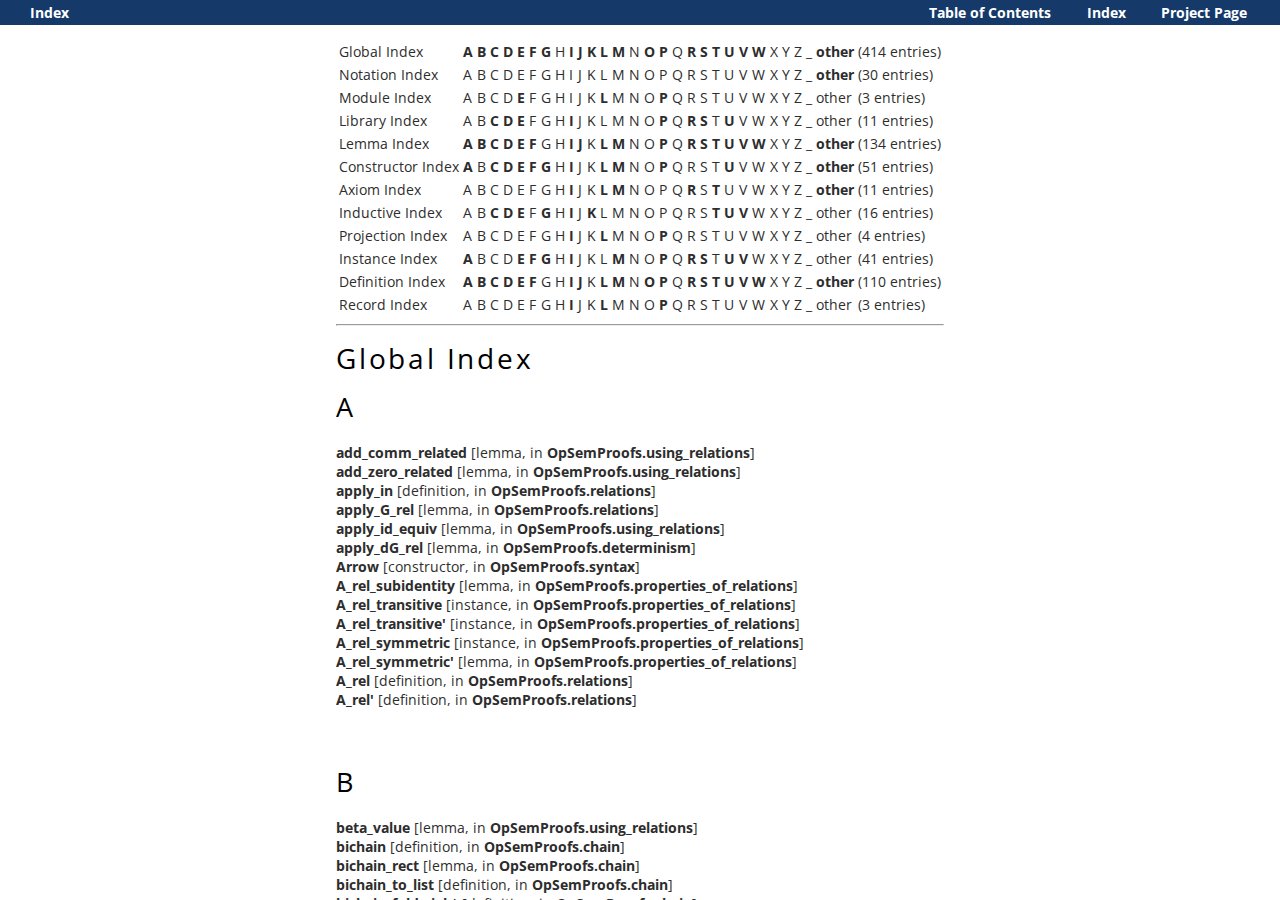
==== indexpage.html @ 1fca7a6e "5a7c854beb68622d59dce5ba0b021543803df9d4" ====
<!DOCTYPE html PUBLIC "-//W3C//DTD XHTML 1.0 Strict//EN" "http://www.w3.org/TR/xhtml1/DTD/xhtml1-strict.dtd">
<html xmlns="http://www.w3.org/1999/xhtml">

<head>
<meta http-equiv="Content-Type" content="text/html;charset=utf-8" />
<link href="coqdoc.css" rel="stylesheet" type="text/css" />
<link href="coqdocjs.css" rel="stylesheet" type="text/css"/>
<script type="text/javascript" src="config.js"></script>
<script type="text/javascript" src="coqdocjs.js"></script>
</head>

<body onload="document.getElementById('content').focus()">
  <div id="header">
    <span class="left">
      <span class="modulename"> <script> document.write(document.title) </script> </span>
    </span>

    <span class="button" id="toggle-proofs"></span>

    <span class="right">
      <a href="../">Project Page</a>
      <a href="./indexpage.html"> Index </a>
      <a href="./toc.html"> Table of Contents </a>
    </span>
</div>
    <div id="content" tabindex="-1" onblur="document.getElementById('content').focus()">
    <div id="main">
<table>
<tr>
<td>Global Index</td>
<td><a href="indexpage.html#global_A">A</a></td>
<td><a href="indexpage.html#global_B">B</a></td>
<td><a href="indexpage.html#global_C">C</a></td>
<td><a href="indexpage.html#global_D">D</a></td>
<td><a href="indexpage.html#global_E">E</a></td>
<td><a href="indexpage.html#global_F">F</a></td>
<td><a href="indexpage.html#global_G">G</a></td>
<td>H</td>
<td><a href="indexpage.html#global_I">I</a></td>
<td><a href="indexpage.html#global_J">J</a></td>
<td><a href="indexpage.html#global_K">K</a></td>
<td><a href="indexpage.html#global_L">L</a></td>
<td><a href="indexpage.html#global_M">M</a></td>
<td>N</td>
<td><a href="indexpage.html#global_O">O</a></td>
<td><a href="indexpage.html#global_P">P</a></td>
<td>Q</td>
<td><a href="indexpage.html#global_R">R</a></td>
<td><a href="indexpage.html#global_S">S</a></td>
<td><a href="indexpage.html#global_T">T</a></td>
<td><a href="indexpage.html#global_U">U</a></td>
<td><a href="indexpage.html#global_V">V</a></td>
<td><a href="indexpage.html#global_W">W</a></td>
<td>X</td>
<td>Y</td>
<td>Z</td>
<td>_</td>
<td><a href="indexpage.html#global_*">other</a></td>
<td>(414 entries)</td>
</tr>
<tr>
<td>Notation Index</td>
<td>A</td>
<td>B</td>
<td>C</td>
<td>D</td>
<td>E</td>
<td>F</td>
<td>G</td>
<td>H</td>
<td>I</td>
<td>J</td>
<td>K</td>
<td>L</td>
<td>M</td>
<td>N</td>
<td>O</td>
<td>P</td>
<td>Q</td>
<td>R</td>
<td>S</td>
<td>T</td>
<td>U</td>
<td>V</td>
<td>W</td>
<td>X</td>
<td>Y</td>
<td>Z</td>
<td>_</td>
<td><a href="indexpage.html#notation_*">other</a></td>
<td>(30 entries)</td>
</tr>
<tr>
<td>Module Index</td>
<td>A</td>
<td>B</td>
<td>C</td>
<td>D</td>
<td><a href="indexpage.html#module_E">E</a></td>
<td>F</td>
<td>G</td>
<td>H</td>
<td>I</td>
<td>J</td>
<td>K</td>
<td><a href="indexpage.html#module_L">L</a></td>
<td>M</td>
<td>N</td>
<td>O</td>
<td><a href="indexpage.html#module_P">P</a></td>
<td>Q</td>
<td>R</td>
<td>S</td>
<td>T</td>
<td>U</td>
<td>V</td>
<td>W</td>
<td>X</td>
<td>Y</td>
<td>Z</td>
<td>_</td>
<td>other</td>
<td>(3 entries)</td>
</tr>
<tr>
<td>Library Index</td>
<td>A</td>
<td>B</td>
<td><a href="indexpage.html#library_C">C</a></td>
<td><a href="indexpage.html#library_D">D</a></td>
<td><a href="indexpage.html#library_E">E</a></td>
<td>F</td>
<td>G</td>
<td>H</td>
<td><a href="indexpage.html#library_I">I</a></td>
<td>J</td>
<td>K</td>
<td>L</td>
<td>M</td>
<td>N</td>
<td>O</td>
<td><a href="indexpage.html#library_P">P</a></td>
<td>Q</td>
<td><a href="indexpage.html#library_R">R</a></td>
<td><a href="indexpage.html#library_S">S</a></td>
<td>T</td>
<td><a href="indexpage.html#library_U">U</a></td>
<td>V</td>
<td>W</td>
<td>X</td>
<td>Y</td>
<td>Z</td>
<td>_</td>
<td>other</td>
<td>(11 entries)</td>
</tr>
<tr>
<td>Lemma Index</td>
<td><a href="indexpage.html#lemma_A">A</a></td>
<td><a href="indexpage.html#lemma_B">B</a></td>
<td><a href="indexpage.html#lemma_C">C</a></td>
<td><a href="indexpage.html#lemma_D">D</a></td>
<td><a href="indexpage.html#lemma_E">E</a></td>
<td><a href="indexpage.html#lemma_F">F</a></td>
<td>G</td>
<td>H</td>
<td><a href="indexpage.html#lemma_I">I</a></td>
<td><a href="indexpage.html#lemma_J">J</a></td>
<td>K</td>
<td><a href="indexpage.html#lemma_L">L</a></td>
<td><a href="indexpage.html#lemma_M">M</a></td>
<td>N</td>
<td>O</td>
<td><a href="indexpage.html#lemma_P">P</a></td>
<td>Q</td>
<td><a href="indexpage.html#lemma_R">R</a></td>
<td><a href="indexpage.html#lemma_S">S</a></td>
<td><a href="indexpage.html#lemma_T">T</a></td>
<td><a href="indexpage.html#lemma_U">U</a></td>
<td><a href="indexpage.html#lemma_V">V</a></td>
<td><a href="indexpage.html#lemma_W">W</a></td>
<td>X</td>
<td>Y</td>
<td>Z</td>
<td>_</td>
<td><a href="indexpage.html#lemma_*">other</a></td>
<td>(134 entries)</td>
</tr>
<tr>
<td>Constructor Index</td>
<td><a href="indexpage.html#constructor_A">A</a></td>
<td>B</td>
<td><a href="indexpage.html#constructor_C">C</a></td>
<td><a href="indexpage.html#constructor_D">D</a></td>
<td><a href="indexpage.html#constructor_E">E</a></td>
<td><a href="indexpage.html#constructor_F">F</a></td>
<td><a href="indexpage.html#constructor_G">G</a></td>
<td>H</td>
<td><a href="indexpage.html#constructor_I">I</a></td>
<td>J</td>
<td>K</td>
<td><a href="indexpage.html#constructor_L">L</a></td>
<td><a href="indexpage.html#constructor_M">M</a></td>
<td>N</td>
<td>O</td>
<td><a href="indexpage.html#constructor_P">P</a></td>
<td>Q</td>
<td>R</td>
<td>S</td>
<td>T</td>
<td><a href="indexpage.html#constructor_U">U</a></td>
<td>V</td>
<td>W</td>
<td>X</td>
<td>Y</td>
<td>Z</td>
<td>_</td>
<td><a href="indexpage.html#constructor_*">other</a></td>
<td>(51 entries)</td>
</tr>
<tr>
<td>Axiom Index</td>
<td>A</td>
<td>B</td>
<td>C</td>
<td>D</td>
<td>E</td>
<td>F</td>
<td>G</td>
<td>H</td>
<td><a href="indexpage.html#axiom_I">I</a></td>
<td>J</td>
<td>K</td>
<td><a href="indexpage.html#axiom_L">L</a></td>
<td><a href="indexpage.html#axiom_M">M</a></td>
<td>N</td>
<td>O</td>
<td>P</td>
<td>Q</td>
<td><a href="indexpage.html#axiom_R">R</a></td>
<td>S</td>
<td><a href="indexpage.html#axiom_T">T</a></td>
<td>U</td>
<td>V</td>
<td>W</td>
<td>X</td>
<td>Y</td>
<td>Z</td>
<td>_</td>
<td><a href="indexpage.html#axiom_*">other</a></td>
<td>(11 entries)</td>
</tr>
<tr>
<td>Inductive Index</td>
<td>A</td>
<td>B</td>
<td><a href="indexpage.html#inductive_C">C</a></td>
<td><a href="indexpage.html#inductive_D">D</a></td>
<td><a href="indexpage.html#inductive_E">E</a></td>
<td>F</td>
<td><a href="indexpage.html#inductive_G">G</a></td>
<td>H</td>
<td><a href="indexpage.html#inductive_I">I</a></td>
<td>J</td>
<td><a href="indexpage.html#inductive_K">K</a></td>
<td>L</td>
<td>M</td>
<td>N</td>
<td>O</td>
<td>P</td>
<td>Q</td>
<td>R</td>
<td>S</td>
<td><a href="indexpage.html#inductive_T">T</a></td>
<td><a href="indexpage.html#inductive_U">U</a></td>
<td><a href="indexpage.html#inductive_V">V</a></td>
<td>W</td>
<td>X</td>
<td>Y</td>
<td>Z</td>
<td>_</td>
<td>other</td>
<td>(16 entries)</td>
</tr>
<tr>
<td>Projection Index</td>
<td>A</td>
<td>B</td>
<td>C</td>
<td>D</td>
<td>E</td>
<td>F</td>
<td>G</td>
<td>H</td>
<td><a href="indexpage.html#projection_I">I</a></td>
<td>J</td>
<td>K</td>
<td><a href="indexpage.html#projection_L">L</a></td>
<td>M</td>
<td>N</td>
<td>O</td>
<td><a href="indexpage.html#projection_P">P</a></td>
<td>Q</td>
<td>R</td>
<td>S</td>
<td>T</td>
<td>U</td>
<td>V</td>
<td>W</td>
<td>X</td>
<td>Y</td>
<td>Z</td>
<td>_</td>
<td>other</td>
<td>(4 entries)</td>
</tr>
<tr>
<td>Instance Index</td>
<td><a href="indexpage.html#instance_A">A</a></td>
<td>B</td>
<td>C</td>
<td>D</td>
<td><a href="indexpage.html#instance_E">E</a></td>
<td><a href="indexpage.html#instance_F">F</a></td>
<td><a href="indexpage.html#instance_G">G</a></td>
<td>H</td>
<td><a href="indexpage.html#instance_I">I</a></td>
<td>J</td>
<td>K</td>
<td>L</td>
<td><a href="indexpage.html#instance_M">M</a></td>
<td>N</td>
<td>O</td>
<td><a href="indexpage.html#instance_P">P</a></td>
<td>Q</td>
<td><a href="indexpage.html#instance_R">R</a></td>
<td><a href="indexpage.html#instance_S">S</a></td>
<td>T</td>
<td><a href="indexpage.html#instance_U">U</a></td>
<td><a href="indexpage.html#instance_V">V</a></td>
<td>W</td>
<td>X</td>
<td>Y</td>
<td>Z</td>
<td>_</td>
<td>other</td>
<td>(41 entries)</td>
</tr>
<tr>
<td>Definition Index</td>
<td><a href="indexpage.html#definition_A">A</a></td>
<td><a href="indexpage.html#definition_B">B</a></td>
<td><a href="indexpage.html#definition_C">C</a></td>
<td><a href="indexpage.html#definition_D">D</a></td>
<td><a href="indexpage.html#definition_E">E</a></td>
<td><a href="indexpage.html#definition_F">F</a></td>
<td>G</td>
<td>H</td>
<td><a href="indexpage.html#definition_I">I</a></td>
<td><a href="indexpage.html#definition_J">J</a></td>
<td>K</td>
<td><a href="indexpage.html#definition_L">L</a></td>
<td><a href="indexpage.html#definition_M">M</a></td>
<td>N</td>
<td><a href="indexpage.html#definition_O">O</a></td>
<td><a href="indexpage.html#definition_P">P</a></td>
<td>Q</td>
<td><a href="indexpage.html#definition_R">R</a></td>
<td><a href="indexpage.html#definition_S">S</a></td>
<td><a href="indexpage.html#definition_T">T</a></td>
<td><a href="indexpage.html#definition_U">U</a></td>
<td><a href="indexpage.html#definition_V">V</a></td>
<td><a href="indexpage.html#definition_W">W</a></td>
<td>X</td>
<td>Y</td>
<td>Z</td>
<td>_</td>
<td><a href="indexpage.html#definition_*">other</a></td>
<td>(110 entries)</td>
</tr>
<tr>
<td>Record Index</td>
<td>A</td>
<td>B</td>
<td>C</td>
<td>D</td>
<td>E</td>
<td>F</td>
<td>G</td>
<td>H</td>
<td><a href="indexpage.html#record_I">I</a></td>
<td>J</td>
<td>K</td>
<td><a href="indexpage.html#record_L">L</a></td>
<td>M</td>
<td>N</td>
<td>O</td>
<td><a href="indexpage.html#record_P">P</a></td>
<td>Q</td>
<td>R</td>
<td>S</td>
<td>T</td>
<td>U</td>
<td>V</td>
<td>W</td>
<td>X</td>
<td>Y</td>
<td>Z</td>
<td>_</td>
<td>other</td>
<td>(3 entries)</td>
</tr>
</table>
<hr/>
<h1>Global Index</h1>
<a name="global_A"></a><h2>A </h2>
<a href="OpSemProofs.using_relations.html#add_comm_related">add_comm_related</a> [lemma, in <a href="OpSemProofs.using_relations.html">OpSemProofs.using_relations</a>]<br/>
<a href="OpSemProofs.using_relations.html#add_zero_related">add_zero_related</a> [lemma, in <a href="OpSemProofs.using_relations.html">OpSemProofs.using_relations</a>]<br/>
<a href="OpSemProofs.relations.html#apply_in">apply_in</a> [definition, in <a href="OpSemProofs.relations.html">OpSemProofs.relations</a>]<br/>
<a href="OpSemProofs.relations.html#apply_G_rel">apply_G_rel</a> [lemma, in <a href="OpSemProofs.relations.html">OpSemProofs.relations</a>]<br/>
<a href="OpSemProofs.using_relations.html#apply_id_equiv">apply_id_equiv</a> [lemma, in <a href="OpSemProofs.using_relations.html">OpSemProofs.using_relations</a>]<br/>
<a href="OpSemProofs.determinism.html#apply_dG_rel">apply_dG_rel</a> [lemma, in <a href="OpSemProofs.determinism.html">OpSemProofs.determinism</a>]<br/>
<a href="OpSemProofs.syntax.html#Arrow">Arrow</a> [constructor, in <a href="OpSemProofs.syntax.html">OpSemProofs.syntax</a>]<br/>
<a href="OpSemProofs.properties_of_relations.html#A_rel_subidentity">A_rel_subidentity</a> [lemma, in <a href="OpSemProofs.properties_of_relations.html">OpSemProofs.properties_of_relations</a>]<br/>
<a href="OpSemProofs.properties_of_relations.html#A_rel_transitive">A_rel_transitive</a> [instance, in <a href="OpSemProofs.properties_of_relations.html">OpSemProofs.properties_of_relations</a>]<br/>
<a href="OpSemProofs.properties_of_relations.html#A_rel_transitive'">A_rel_transitive'</a> [instance, in <a href="OpSemProofs.properties_of_relations.html">OpSemProofs.properties_of_relations</a>]<br/>
<a href="OpSemProofs.properties_of_relations.html#A_rel_symmetric">A_rel_symmetric</a> [instance, in <a href="OpSemProofs.properties_of_relations.html">OpSemProofs.properties_of_relations</a>]<br/>
<a href="OpSemProofs.properties_of_relations.html#A_rel_symmetric'">A_rel_symmetric'</a> [lemma, in <a href="OpSemProofs.properties_of_relations.html">OpSemProofs.properties_of_relations</a>]<br/>
<a href="OpSemProofs.relations.html#A_rel">A_rel</a> [definition, in <a href="OpSemProofs.relations.html">OpSemProofs.relations</a>]<br/>
<a href="OpSemProofs.relations.html#A_rel'">A_rel'</a> [definition, in <a href="OpSemProofs.relations.html">OpSemProofs.relations</a>]<br/>
<br/><br/><a name="global_B"></a><h2>B </h2>
<a href="OpSemProofs.using_relations.html#beta_value">beta_value</a> [lemma, in <a href="OpSemProofs.using_relations.html">OpSemProofs.using_relations</a>]<br/>
<a href="OpSemProofs.chain.html#bichain">bichain</a> [definition, in <a href="OpSemProofs.chain.html">OpSemProofs.chain</a>]<br/>
<a href="OpSemProofs.chain.html#bichain_rect">bichain_rect</a> [lemma, in <a href="OpSemProofs.chain.html">OpSemProofs.chain</a>]<br/>
<a href="OpSemProofs.chain.html#bichain_to_list">bichain_to_list</a> [definition, in <a href="OpSemProofs.chain.html">OpSemProofs.chain</a>]<br/>
<a href="OpSemProofs.chain.html#bichain_fold_right">bichain_fold_right</a> [definition, in <a href="OpSemProofs.chain.html">OpSemProofs.chain</a>]<br/>
<a href="OpSemProofs.chain.html#bichain_cons">bichain_cons</a> [definition, in <a href="OpSemProofs.chain.html">OpSemProofs.chain</a>]<br/>
<a href="OpSemProofs.chain.html#bicurry">bicurry</a> [definition, in <a href="OpSemProofs.chain.html">OpSemProofs.chain</a>]<br/>
<a href="OpSemProofs.integration.html#d675fad8deb025bbdd061daa63bb7e02">bind_πL_πR</a> [lemma, in <a href="OpSemProofs.integration.html">OpSemProofs.integration</a>]<br/>
<a href="OpSemProofs.integration.html#bind_meas_option">bind_meas_option</a> [lemma, in <a href="OpSemProofs.integration.html">OpSemProofs.integration</a>]<br/>
<a href="OpSemProofs.integration.html#bind_empty">bind_empty</a> [lemma, in <a href="OpSemProofs.integration.html">OpSemProofs.integration</a>]<br/>
<a href="OpSemProofs.syntax.html#body_subst">body_subst</a> [lemma, in <a href="OpSemProofs.syntax.html">OpSemProofs.syntax</a>]<br/>
<a href="OpSemProofs.integration.html#bool_of_dec">bool_of_dec</a> [definition, in <a href="OpSemProofs.integration.html">OpSemProofs.integration</a>]<br/>
<a href="OpSemProofs.relations.html#60e7968d930bf9e318f2e2e48a2d66a5">by_μe_eq_μEntropy_factor</a> [lemma, in <a href="OpSemProofs.relations.html">OpSemProofs.relations</a>]<br/>
<a href="OpSemProofs.relations.html#6b159917391e0b22c3d219ed753c075f">by_μe_eq_μEntropy_app</a> [lemma, in <a href="OpSemProofs.relations.html">OpSemProofs.relations</a>]<br/>
<a href="OpSemProofs.relations.html#3d73e4d0d501299c162b8b474d094411">by_μe_eq_μEntropy_plus</a> [lemma, in <a href="OpSemProofs.relations.html">OpSemProofs.relations</a>]<br/>
<br/><br/><a name="global_C"></a><h2>C </h2>
<a href="OpSemProofs.chain.html#chain">chain</a> [inductive, in <a href="OpSemProofs.chain.html">OpSemProofs.chain</a>]<br/>
<a href="OpSemProofs.chain.html">chain</a> [library]<br/>
<a href="OpSemProofs.chain.html#chain_to_list">chain_to_list</a> [definition, in <a href="OpSemProofs.chain.html">OpSemProofs.chain</a>]<br/>
<a href="OpSemProofs.chain.html#chain_fold_left">chain_fold_left</a> [definition, in <a href="OpSemProofs.chain.html">OpSemProofs.chain</a>]<br/>
<a href="OpSemProofs.chain.html#chain_fold_right">chain_fold_right</a> [definition, in <a href="OpSemProofs.chain.html">OpSemProofs.chain</a>]<br/>
<a href="OpSemProofs.chain.html#chain_snoc">chain_snoc</a> [definition, in <a href="OpSemProofs.chain.html">OpSemProofs.chain</a>]<br/>
<a href="OpSemProofs.chain.html#chain_app_assoc">chain_app_assoc</a> [lemma, in <a href="OpSemProofs.chain.html">OpSemProofs.chain</a>]<br/>
<a href="OpSemProofs.chain.html#chain_app_nil_r">chain_app_nil_r</a> [lemma, in <a href="OpSemProofs.chain.html">OpSemProofs.chain</a>]<br/>
<a href="OpSemProofs.chain.html#chain_app">chain_app</a> [definition, in <a href="OpSemProofs.chain.html">OpSemProofs.chain</a>]<br/>
<a href="OpSemProofs.chain.html#chain_cons">chain_cons</a> [constructor, in <a href="OpSemProofs.chain.html">OpSemProofs.chain</a>]<br/>
<a href="OpSemProofs.chain.html#chain_nil">chain_nil</a> [constructor, in <a href="OpSemProofs.chain.html">OpSemProofs.chain</a>]<br/>
<a href="OpSemProofs.syntax.html#close">close</a> [lemma, in <a href="OpSemProofs.syntax.html">OpSemProofs.syntax</a>]<br/>
<a href="OpSemProofs.integration.html#coarsening">coarsening</a> [lemma, in <a href="OpSemProofs.integration.html">OpSemProofs.integration</a>]<br/>
<a href="OpSemProofs.relations.html#compat_factor">compat_factor</a> [lemma, in <a href="OpSemProofs.relations.html">OpSemProofs.relations</a>]<br/>
<a href="OpSemProofs.relations.html#compat_sample">compat_sample</a> [lemma, in <a href="OpSemProofs.relations.html">OpSemProofs.relations</a>]<br/>
<a href="OpSemProofs.relations.html#compat_app">compat_app</a> [lemma, in <a href="OpSemProofs.relations.html">OpSemProofs.relations</a>]<br/>
<a href="OpSemProofs.relations.html#compat_plus">compat_plus</a> [lemma, in <a href="OpSemProofs.relations.html">OpSemProofs.relations</a>]<br/>
<a href="OpSemProofs.relations.html#compat_lam">compat_lam</a> [lemma, in <a href="OpSemProofs.relations.html">OpSemProofs.relations</a>]<br/>
<a href="OpSemProofs.relations.html#compat_var">compat_var</a> [lemma, in <a href="OpSemProofs.relations.html">OpSemProofs.relations</a>]<br/>
<a href="OpSemProofs.relations.html#compat_real">compat_real</a> [lemma, in <a href="OpSemProofs.relations.html">OpSemProofs.relations</a>]<br/>
<a href="OpSemProofs.ctxequiv.html#compat_plug">compat_plug</a> [lemma, in <a href="OpSemProofs.ctxequiv.html">OpSemProofs.ctxequiv</a>]<br/>
<a href="OpSemProofs.ctxequiv.html#compat_plug1">compat_plug1</a> [lemma, in <a href="OpSemProofs.ctxequiv.html">OpSemProofs.ctxequiv</a>]<br/>
<a href="OpSemProofs.determinism.html#compat_plus">compat_plus</a> [lemma, in <a href="OpSemProofs.determinism.html">OpSemProofs.determinism</a>]<br/>
<a href="OpSemProofs.determinism.html#compat_sample">compat_sample</a> [lemma, in <a href="OpSemProofs.determinism.html">OpSemProofs.determinism</a>]<br/>
<a href="OpSemProofs.determinism.html#compat_factor">compat_factor</a> [lemma, in <a href="OpSemProofs.determinism.html">OpSemProofs.determinism</a>]<br/>
<a href="OpSemProofs.determinism.html#compat_app">compat_app</a> [lemma, in <a href="OpSemProofs.determinism.html">OpSemProofs.determinism</a>]<br/>
<a href="OpSemProofs.determinism.html#compat_lam">compat_lam</a> [lemma, in <a href="OpSemProofs.determinism.html">OpSemProofs.determinism</a>]<br/>
<a href="OpSemProofs.determinism.html#compat_var">compat_var</a> [lemma, in <a href="OpSemProofs.determinism.html">OpSemProofs.determinism</a>]<br/>
<a href="OpSemProofs.determinism.html#compat_real">compat_real</a> [lemma, in <a href="OpSemProofs.determinism.html">OpSemProofs.determinism</a>]<br/>
<a href="OpSemProofs.ctxequiv.html#ctx">ctx</a> [definition, in <a href="OpSemProofs.ctxequiv.html">OpSemProofs.ctxequiv</a>]<br/>
<a href="OpSemProofs.ctxequiv.html">ctxequiv</a> [library]<br/>
<a href="OpSemProofs.ctxequiv.html#ctx_equiv">ctx_equiv</a> [definition, in <a href="OpSemProofs.ctxequiv.html">OpSemProofs.ctxequiv</a>]<br/>
<a href="OpSemProofs.ctxequiv.html#ctx_type_unique">ctx_type_unique</a> [lemma, in <a href="OpSemProofs.ctxequiv.html">OpSemProofs.ctxequiv</a>]<br/>
<a href="OpSemProofs.ctxequiv.html#ctx_frame">ctx_frame</a> [inductive, in <a href="OpSemProofs.ctxequiv.html">OpSemProofs.ctxequiv</a>]<br/>
<a href="OpSemProofs.ctxequiv.html#c_hole">c_hole</a> [definition, in <a href="OpSemProofs.ctxequiv.html">OpSemProofs.ctxequiv</a>]<br/>
<a href="OpSemProofs.ctxequiv.html#c_lam">c_lam</a> [constructor, in <a href="OpSemProofs.ctxequiv.html">OpSemProofs.ctxequiv</a>]<br/>
<a href="OpSemProofs.ctxequiv.html#c_plus_r">c_plus_r</a> [constructor, in <a href="OpSemProofs.ctxequiv.html">OpSemProofs.ctxequiv</a>]<br/>
<a href="OpSemProofs.ctxequiv.html#c_plus_l">c_plus_l</a> [constructor, in <a href="OpSemProofs.ctxequiv.html">OpSemProofs.ctxequiv</a>]<br/>
<a href="OpSemProofs.ctxequiv.html#c_factor">c_factor</a> [constructor, in <a href="OpSemProofs.ctxequiv.html">OpSemProofs.ctxequiv</a>]<br/>
<a href="OpSemProofs.ctxequiv.html#c_app_a">c_app_a</a> [constructor, in <a href="OpSemProofs.ctxequiv.html">OpSemProofs.ctxequiv</a>]<br/>
<a href="OpSemProofs.ctxequiv.html#c_app_f">c_app_f</a> [constructor, in <a href="OpSemProofs.ctxequiv.html">OpSemProofs.ctxequiv</a>]<br/>
<br/><br/><a name="global_D"></a><h2>D </h2>
<a href="OpSemProofs.chain.html#dep_bicurry">dep_bicurry</a> [lemma, in <a href="OpSemProofs.chain.html">OpSemProofs.chain</a>]<br/>
<a href="OpSemProofs.using_relations.html#dep_ids_ids">dep_ids_ids</a> [lemma, in <a href="OpSemProofs.using_relations.html">OpSemProofs.using_relations</a>]<br/>
<a href="OpSemProofs.using_relations.html#dep_ids">dep_ids</a> [definition, in <a href="OpSemProofs.using_relations.html">OpSemProofs.using_relations</a>]<br/>
<a href="OpSemProofs.using_relations.html#dep_ids'">dep_ids'</a> [definition, in <a href="OpSemProofs.using_relations.html">OpSemProofs.using_relations</a>]<br/>
<a href="OpSemProofs.syntax.html#dep_env_allT">dep_env_allT</a> [definition, in <a href="OpSemProofs.syntax.html">OpSemProofs.syntax</a>]<br/>
<a href="OpSemProofs.syntax.html#dep_map">dep_map</a> [definition, in <a href="OpSemProofs.syntax.html">OpSemProofs.syntax</a>]<br/>
<a href="OpSemProofs.syntax.html#dep_lookup">dep_lookup</a> [definition, in <a href="OpSemProofs.syntax.html">OpSemProofs.syntax</a>]<br/>
<a href="OpSemProofs.syntax.html#dep_cons">dep_cons</a> [constructor, in <a href="OpSemProofs.syntax.html">OpSemProofs.syntax</a>]<br/>
<a href="OpSemProofs.syntax.html#dep_nil">dep_nil</a> [constructor, in <a href="OpSemProofs.syntax.html">OpSemProofs.syntax</a>]<br/>
<a href="OpSemProofs.syntax.html#dep_list">dep_list</a> [inductive, in <a href="OpSemProofs.syntax.html">OpSemProofs.syntax</a>]<br/>
<a href="OpSemProofs.determinism.html">determinism</a> [library]<br/>
<a href="OpSemProofs.determinism.html#dE_rel">dE_rel</a> [definition, in <a href="OpSemProofs.determinism.html">OpSemProofs.determinism</a>]<br/>
<a href="OpSemProofs.determinism.html#dE_rel'">dE_rel'</a> [definition, in <a href="OpSemProofs.determinism.html">OpSemProofs.determinism</a>]<br/>
<a href="OpSemProofs.determinism.html#dG_rel">dG_rel</a> [definition, in <a href="OpSemProofs.determinism.html">OpSemProofs.determinism</a>]<br/>
<a href="OpSemProofs.integration.html#dirac">dirac</a> [definition, in <a href="OpSemProofs.integration.html">OpSemProofs.integration</a>]<br/>
<a href="OpSemProofs.determinism.html#dV_rel">dV_rel</a> [definition, in <a href="OpSemProofs.determinism.html">OpSemProofs.determinism</a>]<br/>
<a href="OpSemProofs.determinism.html#dV_rel_arrow">dV_rel_arrow</a> [inductive, in <a href="OpSemProofs.determinism.html">OpSemProofs.determinism</a>]<br/>
<a href="OpSemProofs.determinism.html#dV_rel_real">dV_rel_real</a> [definition, in <a href="OpSemProofs.determinism.html">OpSemProofs.determinism</a>]<br/>
<br/><br/><a name="global_E"></a><h2>E </h2>
<a href="OpSemProofs.syntax.html#empty_env">empty_env</a> [definition, in <a href="OpSemProofs.syntax.html">OpSemProofs.syntax</a>]<br/>
<a href="OpSemProofs.integration.html#empty_meas">empty_meas</a> [definition, in <a href="OpSemProofs.integration.html">OpSemProofs.integration</a>]<br/>
<a href="OpSemProofs.ennr.html#ennr">ennr</a> [inductive, in <a href="OpSemProofs.ennr.html">OpSemProofs.ennr</a>]<br/>
<a href="OpSemProofs.ennr.html">ennr</a> [library]<br/>
<a href="OpSemProofs.ennr.html#ennr_mul_1_r">ennr_mul_1_r</a> [lemma, in <a href="OpSemProofs.ennr.html">OpSemProofs.ennr</a>]<br/>
<a href="OpSemProofs.ennr.html#ennr_gt_dec">ennr_gt_dec</a> [lemma, in <a href="OpSemProofs.ennr.html">OpSemProofs.ennr</a>]<br/>
<a href="OpSemProofs.ennr.html#ennr_ge">ennr_ge</a> [definition, in <a href="OpSemProofs.ennr.html">OpSemProofs.ennr</a>]<br/>
<a href="OpSemProofs.ennr.html#ennr_le">ennr_le</a> [definition, in <a href="OpSemProofs.ennr.html">OpSemProofs.ennr</a>]<br/>
<a href="OpSemProofs.ennr.html#ennr_gt">ennr_gt</a> [definition, in <a href="OpSemProofs.ennr.html">OpSemProofs.ennr</a>]<br/>
<a href="OpSemProofs.ennr.html#ennr_lt">ennr_lt</a> [definition, in <a href="OpSemProofs.ennr.html">OpSemProofs.ennr</a>]<br/>
<a href="OpSemProofs.ennr.html#ennr_semiring">ennr_semiring</a> [definition, in <a href="OpSemProofs.ennr.html">OpSemProofs.ennr</a>]<br/>
<a href="OpSemProofs.ennr.html#ennr_distr_l">ennr_distr_l</a> [lemma, in <a href="OpSemProofs.ennr.html">OpSemProofs.ennr</a>]<br/>
<a href="OpSemProofs.ennr.html#ennr_mul_assoc">ennr_mul_assoc</a> [lemma, in <a href="OpSemProofs.ennr.html">OpSemProofs.ennr</a>]<br/>
<a href="OpSemProofs.ennr.html#ennr_mul_comm">ennr_mul_comm</a> [lemma, in <a href="OpSemProofs.ennr.html">OpSemProofs.ennr</a>]<br/>
<a href="OpSemProofs.ennr.html#ennr_mul_0_l">ennr_mul_0_l</a> [lemma, in <a href="OpSemProofs.ennr.html">OpSemProofs.ennr</a>]<br/>
<a href="OpSemProofs.ennr.html#ennr_mul_1_l">ennr_mul_1_l</a> [lemma, in <a href="OpSemProofs.ennr.html">OpSemProofs.ennr</a>]<br/>
<a href="OpSemProofs.ennr.html#ennr_add_assoc">ennr_add_assoc</a> [lemma, in <a href="OpSemProofs.ennr.html">OpSemProofs.ennr</a>]<br/>
<a href="OpSemProofs.ennr.html#ennr_add_comm">ennr_add_comm</a> [lemma, in <a href="OpSemProofs.ennr.html">OpSemProofs.ennr</a>]<br/>
<a href="OpSemProofs.ennr.html#ennr_add_0_l">ennr_add_0_l</a> [lemma, in <a href="OpSemProofs.ennr.html">OpSemProofs.ennr</a>]<br/>
<a href="OpSemProofs.ennr.html#ennr_mult">ennr_mult</a> [definition, in <a href="OpSemProofs.ennr.html">OpSemProofs.ennr</a>]<br/>
<a href="OpSemProofs.ennr.html#ennr_plus">ennr_plus</a> [definition, in <a href="OpSemProofs.ennr.html">OpSemProofs.ennr</a>]<br/>
<a href="OpSemProofs.ennr.html#ennr_1">ennr_1</a> [definition, in <a href="OpSemProofs.ennr.html">OpSemProofs.ennr</a>]<br/>
<a href="OpSemProofs.ennr.html#ennr_0">ennr_0</a> [definition, in <a href="OpSemProofs.ennr.html">OpSemProofs.ennr</a>]<br/>
<a href="OpSemProofs.entropy.html#Entropy">Entropy</a> [definition, in <a href="OpSemProofs.entropy.html">OpSemProofs.entropy</a>]<br/>
<a href="OpSemProofs.entropy.html">entropy</a> [library]<br/>
<a href="OpSemProofs.integration.html#ent_finite">ent_finite</a> [constructor, in <a href="OpSemProofs.integration.html">OpSemProofs.integration</a>]<br/>
<a href="OpSemProofs.syntax.html#Env">Env</a> [definition, in <a href="OpSemProofs.syntax.html">OpSemProofs.syntax</a>]<br/>
<a href="OpSemProofs.syntax.html#env_search_subst">env_search_subst</a> [lemma, in <a href="OpSemProofs.syntax.html">OpSemProofs.syntax</a>]<br/>
<a href="OpSemProofs.syntax.html#env_search">env_search</a> [lemma, in <a href="OpSemProofs.syntax.html">OpSemProofs.syntax</a>]<br/>
<a href="OpSemProofs.utils.html#eq_pointwise">eq_pointwise</a> [instance, in <a href="OpSemProofs.utils.html">OpSemProofs.utils</a>]<br/>
<a href="OpSemProofs.syntax.html#erase">erase</a> [definition, in <a href="OpSemProofs.syntax.html">OpSemProofs.syntax</a>]<br/>
<a href="OpSemProofs.using_relations.html#erase_simple">erase_simple</a> [lemma, in <a href="OpSemProofs.using_relations.html">OpSemProofs.using_relations</a>]<br/>
<a href="OpSemProofs.using_relations.html#erase_up_simple_ctx">erase_up_simple_ctx</a> [lemma, in <a href="OpSemProofs.using_relations.html">OpSemProofs.using_relations</a>]<br/>
<a href="OpSemProofs.using_relations.html#erase_plug">erase_plug</a> [lemma, in <a href="OpSemProofs.using_relations.html">OpSemProofs.using_relations</a>]<br/>
<a href="OpSemProofs.using_relations.html#erase_eq">erase_eq</a> [lemma, in <a href="OpSemProofs.using_relations.html">OpSemProofs.using_relations</a>]<br/>
<a href="OpSemProofs.syntax.html#erase_envs_equiv">erase_envs_equiv</a> [lemma, in <a href="OpSemProofs.syntax.html">OpSemProofs.syntax</a>]<br/>
<a href="OpSemProofs.syntax.html#erase_wt_env">erase_wt_env</a> [definition, in <a href="OpSemProofs.syntax.html">OpSemProofs.syntax</a>]<br/>
<a href="OpSemProofs.syntax.html#erase_wt_expr_env">erase_wt_expr_env</a> [definition, in <a href="OpSemProofs.syntax.html">OpSemProofs.syntax</a>]<br/>
<a href="OpSemProofs.syntax.html#erase_injective">erase_injective</a> [lemma, in <a href="OpSemProofs.syntax.html">OpSemProofs.syntax</a>]<br/>
<a href="OpSemProofs.ctxequiv.html#erase_ctx_injective">erase_ctx_injective</a> [lemma, in <a href="OpSemProofs.ctxequiv.html">OpSemProofs.ctxequiv</a>]<br/>
<a href="OpSemProofs.ctxequiv.html#erase_cons">erase_cons</a> [lemma, in <a href="OpSemProofs.ctxequiv.html">OpSemProofs.ctxequiv</a>]<br/>
<a href="OpSemProofs.ctxequiv.html#erase_ctx">erase_ctx</a> [definition, in <a href="OpSemProofs.ctxequiv.html">OpSemProofs.ctxequiv</a>]<br/>
<a href="OpSemProofs.ctxequiv.html#erase_ctx_frame">erase_ctx_frame</a> [definition, in <a href="OpSemProofs.ctxequiv.html">OpSemProofs.ctxequiv</a>]<br/>
<a href="OpSemProofs.syntax.html#erase'">erase'</a> [definition, in <a href="OpSemProofs.syntax.html">OpSemProofs.syntax</a>]<br/>
<a href="OpSemProofs.relations.html#ev">ev</a> [definition, in <a href="OpSemProofs.relations.html">OpSemProofs.relations</a>]<br/>
<a href="OpSemProofs.syntax.html#eval">eval</a> [inductive, in <a href="OpSemProofs.syntax.html">OpSemProofs.syntax</a>]<br/>
<a href="OpSemProofs.relations.html#eval_in">eval_in</a> [definition, in <a href="OpSemProofs.relations.html">OpSemProofs.relations</a>]<br/>
<a href="OpSemProofs.syntax.html#EVAL_plus">EVAL_plus</a> [constructor, in <a href="OpSemProofs.syntax.html">OpSemProofs.syntax</a>]<br/>
<a href="OpSemProofs.syntax.html#EVAL_sample">EVAL_sample</a> [constructor, in <a href="OpSemProofs.syntax.html">OpSemProofs.syntax</a>]<br/>
<a href="OpSemProofs.syntax.html#EVAL_factor">EVAL_factor</a> [constructor, in <a href="OpSemProofs.syntax.html">OpSemProofs.syntax</a>]<br/>
<a href="OpSemProofs.syntax.html#EVAL_app">EVAL_app</a> [constructor, in <a href="OpSemProofs.syntax.html">OpSemProofs.syntax</a>]<br/>
<a href="OpSemProofs.syntax.html#EVAL_val">EVAL_val</a> [constructor, in <a href="OpSemProofs.syntax.html">OpSemProofs.syntax</a>]<br/>
<a href="OpSemProofs.determinism.html#eval_dec.eval_dec">eval_dec.eval_dec</a> [lemma, in <a href="OpSemProofs.determinism.html">OpSemProofs.determinism</a>]<br/>
<a href="OpSemProofs.determinism.html#eval_dec.eval_dec_not_ex">eval_dec.eval_dec_not_ex</a> [constructor, in <a href="OpSemProofs.determinism.html">OpSemProofs.determinism</a>]<br/>
<a href="OpSemProofs.determinism.html#eval_dec.eval_dec_ex_unique">eval_dec.eval_dec_ex_unique</a> [constructor, in <a href="OpSemProofs.determinism.html">OpSemProofs.determinism</a>]<br/>
<a href="OpSemProofs.determinism.html#eval_dec.eval_dec_result">eval_dec.eval_dec_result</a> [inductive, in <a href="OpSemProofs.determinism.html">OpSemProofs.determinism</a>]<br/>
<a href="OpSemProofs.determinism.html#eval_dec">eval_dec</a> [module, in <a href="OpSemProofs.determinism.html">OpSemProofs.determinism</a>]<br/>
<a href="OpSemProofs.integration.html#Event">Event</a> [definition, in <a href="OpSemProofs.integration.html">OpSemProofs.integration</a>]<br/>
<a href="OpSemProofs.relations.html#ew">ew</a> [definition, in <a href="OpSemProofs.relations.html">OpSemProofs.relations</a>]<br/>
<a href="OpSemProofs.syntax.html#expr">expr</a> [inductive, in <a href="OpSemProofs.syntax.html">OpSemProofs.syntax</a>]<br/>
<a href="OpSemProofs.using_relations.html#expr_lift_erase">expr_lift_erase</a> [lemma, in <a href="OpSemProofs.using_relations.html">OpSemProofs.using_relations</a>]<br/>
<a href="OpSemProofs.using_relations.html#expr_lift">expr_lift</a> [instance, in <a href="OpSemProofs.using_relations.html">OpSemProofs.using_relations</a>]<br/>
<a href="OpSemProofs.syntax.html#expr_eq_dec">expr_eq_dec</a> [lemma, in <a href="OpSemProofs.syntax.html">OpSemProofs.syntax</a>]<br/>
<a href="OpSemProofs.syntax.html#expr_ren">expr_ren</a> [lemma, in <a href="OpSemProofs.syntax.html">OpSemProofs.syntax</a>]<br/>
<a href="OpSemProofs.syntax.html#expr_of_val">expr_of_val</a> [definition, in <a href="OpSemProofs.syntax.html">OpSemProofs.syntax</a>]<br/>
<a href="OpSemProofs.syntax.html#expr_type_unique">expr_type_unique</a> [lemma, in <a href="OpSemProofs.syntax.html">OpSemProofs.syntax</a>]<br/>
<a href="OpSemProofs.determinism.html#extend_dgrel">extend_dgrel</a> [lemma, in <a href="OpSemProofs.determinism.html">OpSemProofs.determinism</a>]<br/>
<a href="OpSemProofs.properties_of_relations.html#E_rel_reflexive">E_rel_reflexive</a> [instance, in <a href="OpSemProofs.properties_of_relations.html">OpSemProofs.properties_of_relations</a>]<br/>
<a href="OpSemProofs.properties_of_relations.html#E_rel_transitive">E_rel_transitive</a> [instance, in <a href="OpSemProofs.properties_of_relations.html">OpSemProofs.properties_of_relations</a>]<br/>
<a href="OpSemProofs.properties_of_relations.html#E_rel_transitive'">E_rel_transitive'</a> [instance, in <a href="OpSemProofs.properties_of_relations.html">OpSemProofs.properties_of_relations</a>]<br/>
<a href="OpSemProofs.properties_of_relations.html#E_rel_symmetric">E_rel_symmetric</a> [instance, in <a href="OpSemProofs.properties_of_relations.html">OpSemProofs.properties_of_relations</a>]<br/>
<a href="OpSemProofs.properties_of_relations.html#E_rel_symmetric'">E_rel_symmetric'</a> [lemma, in <a href="OpSemProofs.properties_of_relations.html">OpSemProofs.properties_of_relations</a>]<br/>
<a href="OpSemProofs.relations.html#E_rel">E_rel</a> [definition, in <a href="OpSemProofs.relations.html">OpSemProofs.relations</a>]<br/>
<a href="OpSemProofs.relations.html#E_rel'">E_rel'</a> [definition, in <a href="OpSemProofs.relations.html">OpSemProofs.relations</a>]<br/>
<a href="OpSemProofs.syntax.html#e_plus">e_plus</a> [constructor, in <a href="OpSemProofs.syntax.html">OpSemProofs.syntax</a>]<br/>
<a href="OpSemProofs.syntax.html#e_sample">e_sample</a> [constructor, in <a href="OpSemProofs.syntax.html">OpSemProofs.syntax</a>]<br/>
<a href="OpSemProofs.syntax.html#e_factor">e_factor</a> [constructor, in <a href="OpSemProofs.syntax.html">OpSemProofs.syntax</a>]<br/>
<a href="OpSemProofs.syntax.html#e_app">e_app</a> [constructor, in <a href="OpSemProofs.syntax.html">OpSemProofs.syntax</a>]<br/>
<a href="OpSemProofs.syntax.html#e_lam">e_lam</a> [constructor, in <a href="OpSemProofs.syntax.html">OpSemProofs.syntax</a>]<br/>
<a href="OpSemProofs.syntax.html#e_var">e_var</a> [constructor, in <a href="OpSemProofs.syntax.html">OpSemProofs.syntax</a>]<br/>
<a href="OpSemProofs.syntax.html#e_real">e_real</a> [constructor, in <a href="OpSemProofs.syntax.html">OpSemProofs.syntax</a>]<br/>
<br/><br/><a name="global_F"></a><h2>F </h2>
<a href="OpSemProofs.relations.html#factor_in">factor_in</a> [definition, in <a href="OpSemProofs.relations.html">OpSemProofs.relations</a>]<br/>
<a href="OpSemProofs.ennr.html#finite">finite</a> [constructor, in <a href="OpSemProofs.ennr.html">OpSemProofs.ennr</a>]<br/>
<a href="OpSemProofs.ennr.html#finite_inj">finite_inj</a> [lemma, in <a href="OpSemProofs.ennr.html">OpSemProofs.ennr</a>]<br/>
<a href="OpSemProofs.syntax.html#for_absurd_val">for_absurd_val</a> [lemma, in <a href="OpSemProofs.syntax.html">OpSemProofs.syntax</a>]<br/>
<a href="OpSemProofs.utils.html#fromOption">fromOption</a> [definition, in <a href="OpSemProofs.utils.html">OpSemProofs.utils</a>]<br/>
<a href="OpSemProofs.integration.html#full_event">full_event</a> [definition, in <a href="OpSemProofs.integration.html">OpSemProofs.integration</a>]<br/>
<a href="OpSemProofs.utils.html#functional_ext_rewriting2">functional_ext_rewriting2</a> [instance, in <a href="OpSemProofs.utils.html">OpSemProofs.utils</a>]<br/>
<a href="OpSemProofs.utils.html#functional_ext_rewriting">functional_ext_rewriting</a> [instance, in <a href="OpSemProofs.utils.html">OpSemProofs.utils</a>]<br/>
<a href="OpSemProofs.relations.html#fundamental_property_of_values">fundamental_property_of_values</a> [lemma, in <a href="OpSemProofs.relations.html">OpSemProofs.relations</a>]<br/>
<a href="OpSemProofs.relations.html#fundamental_property">fundamental_property</a> [lemma, in <a href="OpSemProofs.relations.html">OpSemProofs.relations</a>]<br/>
<a href="OpSemProofs.determinism.html#fundamental_property">fundamental_property</a> [lemma, in <a href="OpSemProofs.determinism.html">OpSemProofs.determinism</a>]<br/>
<br/><br/><a name="global_G"></a><h2>G </h2>
<a href="OpSemProofs.properties_of_relations.html#G_rel_reflexive">G_rel_reflexive</a> [instance, in <a href="OpSemProofs.properties_of_relations.html">OpSemProofs.properties_of_relations</a>]<br/>
<a href="OpSemProofs.properties_of_relations.html#G_rel_transitive">G_rel_transitive</a> [instance, in <a href="OpSemProofs.properties_of_relations.html">OpSemProofs.properties_of_relations</a>]<br/>
<a href="OpSemProofs.properties_of_relations.html#G_rel_symmetric">G_rel_symmetric</a> [instance, in <a href="OpSemProofs.properties_of_relations.html">OpSemProofs.properties_of_relations</a>]<br/>
<a href="OpSemProofs.relations.html#G_rel_cons">G_rel_cons</a> [constructor, in <a href="OpSemProofs.relations.html">OpSemProofs.relations</a>]<br/>
<a href="OpSemProofs.relations.html#G_rel_nil">G_rel_nil</a> [constructor, in <a href="OpSemProofs.relations.html">OpSemProofs.relations</a>]<br/>
<a href="OpSemProofs.relations.html#G_rel">G_rel</a> [inductive, in <a href="OpSemProofs.relations.html">OpSemProofs.relations</a>]<br/>
<br/><br/><a name="global_I"></a><h2>I </h2>
<a href="OpSemProofs.utils.html#id">id</a> [definition, in <a href="OpSemProofs.utils.html">OpSemProofs.utils</a>]<br/>
<a href="OpSemProofs.syntax.html#Ids_u_expr">Ids_u_expr</a> [instance, in <a href="OpSemProofs.syntax.html">OpSemProofs.syntax</a>]<br/>
<a href="OpSemProofs.integration.html#ifte">ifte</a> [definition, in <a href="OpSemProofs.integration.html">OpSemProofs.integration</a>]<br/>
<a href="OpSemProofs.integration.html#indicator">indicator</a> [definition, in <a href="OpSemProofs.integration.html">OpSemProofs.integration</a>]<br/>
<a href="OpSemProofs.ennr.html#infinite">infinite</a> [constructor, in <a href="OpSemProofs.ennr.html">OpSemProofs.ennr</a>]<br/>
<a href="OpSemProofs.integration.html#integral_of_pushforward">integral_of_pushforward</a> [lemma, in <a href="OpSemProofs.integration.html">OpSemProofs.integration</a>]<br/>
<a href="OpSemProofs.integration.html#integration">integration</a> [axiom, in <a href="OpSemProofs.integration.html">OpSemProofs.integration</a>]<br/>
<a href="OpSemProofs.integration.html">integration</a> [library]<br/>
<a href="OpSemProofs.integration.html#integration_const_entropy">integration_const_entropy</a> [lemma, in <a href="OpSemProofs.integration.html">OpSemProofs.integration</a>]<br/>
<a href="OpSemProofs.integration.html#integration_of_0">integration_of_0</a> [lemma, in <a href="OpSemProofs.integration.html">OpSemProofs.integration</a>]<br/>
<a href="OpSemProofs.integration.html#integration_linear_in_meas">integration_linear_in_meas</a> [lemma, in <a href="OpSemProofs.integration.html">OpSemProofs.integration</a>]<br/>
<a href="OpSemProofs.integration.html#integration_linear_mult_l">integration_linear_mult_l</a> [lemma, in <a href="OpSemProofs.integration.html">OpSemProofs.integration</a>]<br/>
<a href="OpSemProofs.integration.html#integration_linear_mult_r">integration_linear_mult_r</a> [lemma, in <a href="OpSemProofs.integration.html">OpSemProofs.integration</a>]<br/>
<a href="OpSemProofs.integration.html#ed3afcd402abe270516a6ae3f8c8535f">integration_πL_πR</a> [axiom, in <a href="OpSemProofs.integration.html">OpSemProofs.integration</a>]<br/>
<a href="OpSemProofs.integration.html#integration_of_indicator">integration_of_indicator</a> [axiom, in <a href="OpSemProofs.integration.html">OpSemProofs.integration</a>]<br/>
<a href="OpSemProofs.integration.html#integration_linear">integration_linear</a> [axiom, in <a href="OpSemProofs.integration.html">OpSemProofs.integration</a>]<br/>
<a href="OpSemProofs.integration.html#interchangable">interchangable</a> [record, in <a href="OpSemProofs.integration.html">OpSemProofs.integration</a>]<br/>
<a href="OpSemProofs.integration.html#interchangable">interchangable</a> [inductive, in <a href="OpSemProofs.integration.html">OpSemProofs.integration</a>]<br/>
<a href="OpSemProofs.integration.html#interchangable_sym">interchangable_sym</a> [instance, in <a href="OpSemProofs.integration.html">OpSemProofs.integration</a>]<br/>
<a href="OpSemProofs.integration.html#interchange">interchange</a> [projection, in <a href="OpSemProofs.integration.html">OpSemProofs.integration</a>]<br/>
<a href="OpSemProofs.integration.html#interchange">interchange</a> [constructor, in <a href="OpSemProofs.integration.html">OpSemProofs.integration</a>]<br/>
<a href="OpSemProofs.syntax.html#invert_eval_val">invert_eval_val</a> [lemma, in <a href="OpSemProofs.syntax.html">OpSemProofs.syntax</a>]<br/>
<a href="OpSemProofs.using_relations.html#is_u_simple">is_u_simple</a> [definition, in <a href="OpSemProofs.using_relations.html">OpSemProofs.using_relations</a>]<br/>
<a href="OpSemProofs.using_relations.html#is_pure">is_pure</a> [definition, in <a href="OpSemProofs.using_relations.html">OpSemProofs.using_relations</a>]<br/>
<a href="OpSemProofs.syntax.html#is_val_unique">is_val_unique</a> [lemma, in <a href="OpSemProofs.syntax.html">OpSemProofs.syntax</a>]<br/>
<a href="OpSemProofs.syntax.html#is_val">is_val</a> [definition, in <a href="OpSemProofs.syntax.html">OpSemProofs.syntax</a>]<br/>
<br/><br/><a name="global_J"></a><h2>J </h2>
<a href="OpSemProofs.entropy.html#join">join</a> [definition, in <a href="OpSemProofs.entropy.html">OpSemProofs.entropy</a>]<br/>
<a href="OpSemProofs.entropy.html#d150ac28e6b050b7db5323a8e3eac403">join_πL_πR</a> [lemma, in <a href="OpSemProofs.entropy.html">OpSemProofs.entropy</a>]<br/>
<a href="OpSemProofs.entropy.html#join'">join'</a> [definition, in <a href="OpSemProofs.entropy.html">OpSemProofs.entropy</a>]<br/>
<br/><br/><a name="global_K"></a><h2>K </h2>
<a href="OpSemProofs.integration.html#KnownToBeSigmaFinite">KnownToBeSigmaFinite</a> [inductive, in <a href="OpSemProofs.integration.html">OpSemProofs.integration</a>]<br/>
<br/><br/><a name="global_L"></a><h2>L </h2>
<a href="OpSemProofs.using_relations.html#lam_is_dirac">lam_is_dirac</a> [lemma, in <a href="OpSemProofs.using_relations.html">OpSemProofs.using_relations</a>]<br/>
<a href="OpSemProofs.integration.html#lebesgue_pos_measure_interval">lebesgue_pos_measure_interval</a> [axiom, in <a href="OpSemProofs.integration.html">OpSemProofs.integration</a>]<br/>
<a href="OpSemProofs.integration.html#lebesgue_pos_measure">lebesgue_pos_measure</a> [axiom, in <a href="OpSemProofs.integration.html">OpSemProofs.integration</a>]<br/>
<a href="OpSemProofs.integration.html#leb_finite">leb_finite</a> [constructor, in <a href="OpSemProofs.integration.html">OpSemProofs.integration</a>]<br/>
<a href="OpSemProofs.using_relations.html#Lift">Lift</a> [module, in <a href="OpSemProofs.using_relations.html">OpSemProofs.using_relations</a>]<br/>
<a href="OpSemProofs.using_relations.html#Lift.lift1">Lift.lift1</a> [projection, in <a href="OpSemProofs.using_relations.html">OpSemProofs.using_relations</a>]<br/>
<a href="OpSemProofs.using_relations.html#Lift.lobj">Lift.lobj</a> [projection, in <a href="OpSemProofs.using_relations.html">OpSemProofs.using_relations</a>]<br/>
<a href="OpSemProofs.using_relations.html#Lift.mk">Lift.mk</a> [constructor, in <a href="OpSemProofs.using_relations.html">OpSemProofs.using_relations</a>]<br/>
<a href="OpSemProofs.using_relations.html#Lift.type">Lift.type</a> [record, in <a href="OpSemProofs.using_relations.html">OpSemProofs.using_relations</a>]<br/>
<a href="OpSemProofs.using_relations.html#lift1">lift1</a> [definition, in <a href="OpSemProofs.using_relations.html">OpSemProofs.using_relations</a>]<br/>
<a href="OpSemProofs.syntax.html#lookup">lookup</a> [definition, in <a href="OpSemProofs.syntax.html">OpSemProofs.syntax</a>]<br/>
<br/><br/><a name="global_M"></a><h2>M </h2>
<a href="OpSemProofs.integration.html#Meas">Meas</a> [definition, in <a href="OpSemProofs.integration.html">OpSemProofs.integration</a>]<br/>
<a href="OpSemProofs.integration.html#meas_option_interchangable">meas_option_interchangable</a> [instance, in <a href="OpSemProofs.integration.html">OpSemProofs.integration</a>]<br/>
<a href="OpSemProofs.integration.html#meas_id_right">meas_id_right</a> [lemma, in <a href="OpSemProofs.integration.html">OpSemProofs.integration</a>]<br/>
<a href="OpSemProofs.integration.html#meas_id_left">meas_id_left</a> [lemma, in <a href="OpSemProofs.integration.html">OpSemProofs.integration</a>]<br/>
<a href="OpSemProofs.integration.html#meas_option">meas_option</a> [definition, in <a href="OpSemProofs.integration.html">OpSemProofs.integration</a>]<br/>
<a href="OpSemProofs.integration.html#meas_bind_assoc">meas_bind_assoc</a> [axiom, in <a href="OpSemProofs.integration.html">OpSemProofs.integration</a>]<br/>
<a href="OpSemProofs.integration.html#meas_bind">meas_bind</a> [definition, in <a href="OpSemProofs.integration.html">OpSemProofs.integration</a>]<br/>
<a href="OpSemProofs.relations.html#mk_V_rel_arrow">mk_V_rel_arrow</a> [constructor, in <a href="OpSemProofs.relations.html">OpSemProofs.relations</a>]<br/>
<a href="OpSemProofs.syntax.html#mk_val">mk_val</a> [constructor, in <a href="OpSemProofs.syntax.html">OpSemProofs.syntax</a>]<br/>
<a href="OpSemProofs.determinism.html#mk_dV_rel_arrow">mk_dV_rel_arrow</a> [constructor, in <a href="OpSemProofs.determinism.html">OpSemProofs.determinism</a>]<br/>
<br/><br/><a name="global_O"></a><h2>O </h2>
<a href="OpSemProofs.using_relations.html#open_subst1">open_subst1</a> [definition, in <a href="OpSemProofs.using_relations.html">OpSemProofs.using_relations</a>]<br/>
<a href="OpSemProofs.utils.html#option_bind">option_bind</a> [definition, in <a href="OpSemProofs.utils.html">OpSemProofs.utils</a>]<br/>
<a href="OpSemProofs.utils.html#option_ap">option_ap</a> [definition, in <a href="OpSemProofs.utils.html">OpSemProofs.utils</a>]<br/>
<a href="OpSemProofs.integration.html#option_meas">option_meas</a> [definition, in <a href="OpSemProofs.integration.html">OpSemProofs.integration</a>]<br/>
<a href="OpSemProofs.utils.html#option0">option0</a> [definition, in <a href="OpSemProofs.utils.html">OpSemProofs.utils</a>]<br/>
<br/><br/><a name="global_P"></a><h2>P </h2>
<a href="OpSemProofs.integration.html#pick_2_entropies">pick_2_entropies</a> [lemma, in <a href="OpSemProofs.integration.html">OpSemProofs.integration</a>]<br/>
<a href="OpSemProofs.integration.html#pick_3_entropies">pick_3_entropies</a> [lemma, in <a href="OpSemProofs.integration.html">OpSemProofs.integration</a>]<br/>
<a href="OpSemProofs.integration.html#pick_3_and_leftover">pick_3_and_leftover</a> [lemma, in <a href="OpSemProofs.integration.html">OpSemProofs.integration</a>]<br/>
<a href="OpSemProofs.ctxequiv.html#plug">plug</a> [instance, in <a href="OpSemProofs.ctxequiv.html">OpSemProofs.ctxequiv</a>]<br/>
<a href="OpSemProofs.ctxequiv.html#Plug">Plug</a> [module, in <a href="OpSemProofs.ctxequiv.html">OpSemProofs.ctxequiv</a>]<br/>
<a href="OpSemProofs.using_relations.html#plug_app">plug_app</a> [lemma, in <a href="OpSemProofs.using_relations.html">OpSemProofs.using_relations</a>]<br/>
<a href="OpSemProofs.ctxequiv.html#plug_cons">plug_cons</a> [lemma, in <a href="OpSemProofs.ctxequiv.html">OpSemProofs.ctxequiv</a>]<br/>
<a href="OpSemProofs.ctxequiv.html#plug_frame">plug_frame</a> [instance, in <a href="OpSemProofs.ctxequiv.html">OpSemProofs.ctxequiv</a>]<br/>
<a href="OpSemProofs.ctxequiv.html#Plug.mk">Plug.mk</a> [constructor, in <a href="OpSemProofs.ctxequiv.html">OpSemProofs.ctxequiv</a>]<br/>
<a href="OpSemProofs.ctxequiv.html#Plug.plug">Plug.plug</a> [projection, in <a href="OpSemProofs.ctxequiv.html">OpSemProofs.ctxequiv</a>]<br/>
<a href="OpSemProofs.ctxequiv.html#Plug.type">Plug.type</a> [record, in <a href="OpSemProofs.ctxequiv.html">OpSemProofs.ctxequiv</a>]<br/>
<a href="OpSemProofs.relations.html#plus_in">plus_in</a> [definition, in <a href="OpSemProofs.relations.html">OpSemProofs.relations</a>]<br/>
<a href="OpSemProofs.utils.html#pointwise_eq_ext">pointwise_eq_ext</a> [instance, in <a href="OpSemProofs.utils.html">OpSemProofs.utils</a>]<br/>
<a href="OpSemProofs.integration.html#preimage">preimage</a> [definition, in <a href="OpSemProofs.integration.html">OpSemProofs.integration</a>]<br/>
<a href="OpSemProofs.using_relations.html#project_same_integral">project_same_integral</a> [lemma, in <a href="OpSemProofs.using_relations.html">OpSemProofs.using_relations</a>]<br/>
<a href="OpSemProofs.properties_of_relations.html">properties_of_relations</a> [library]<br/>
<a href="OpSemProofs.using_relations.html#pure_of_val">pure_of_val</a> [lemma, in <a href="OpSemProofs.using_relations.html">OpSemProofs.using_relations</a>]<br/>
<a href="OpSemProofs.integration.html#pushforward">pushforward</a> [definition, in <a href="OpSemProofs.integration.html">OpSemProofs.integration</a>]<br/>
<a href="OpSemProofs.integration.html#pushforward_interchangable">pushforward_interchangable</a> [instance, in <a href="OpSemProofs.integration.html">OpSemProofs.integration</a>]<br/>
<br/><br/><a name="global_R"></a><h2>R </h2>
<a href="OpSemProofs.utils.html#refl_respectful">refl_respectful</a> [instance, in <a href="OpSemProofs.utils.html">OpSemProofs.utils</a>]<br/>
<a href="OpSemProofs.relations.html#related_exprs">related_exprs</a> [definition, in <a href="OpSemProofs.relations.html">OpSemProofs.relations</a>]<br/>
<a href="OpSemProofs.determinism.html#related_expr">related_expr</a> [definition, in <a href="OpSemProofs.determinism.html">OpSemProofs.determinism</a>]<br/>
<a href="OpSemProofs.properties_of_relations.html#relate_exprs">relate_exprs</a> [lemma, in <a href="OpSemProofs.properties_of_relations.html">OpSemProofs.properties_of_relations</a>]<br/>
<a href="OpSemProofs.relations.html">relations</a> [library]<br/>
<a href="OpSemProofs.ctxequiv.html#relation_sound">relation_sound</a> [lemma, in <a href="OpSemProofs.ctxequiv.html">OpSemProofs.ctxequiv</a>]<br/>
<a href="OpSemProofs.properties_of_relations.html#rel_expr_reflexive">rel_expr_reflexive</a> [instance, in <a href="OpSemProofs.properties_of_relations.html">OpSemProofs.properties_of_relations</a>]<br/>
<a href="OpSemProofs.properties_of_relations.html#rel_expr_transitive">rel_expr_transitive</a> [instance, in <a href="OpSemProofs.properties_of_relations.html">OpSemProofs.properties_of_relations</a>]<br/>
<a href="OpSemProofs.properties_of_relations.html#rel_expr_symmetric">rel_expr_symmetric</a> [instance, in <a href="OpSemProofs.properties_of_relations.html">OpSemProofs.properties_of_relations</a>]<br/>
<a href="OpSemProofs.using_relations.html#rename_u_simple">rename_u_simple</a> [lemma, in <a href="OpSemProofs.using_relations.html">OpSemProofs.using_relations</a>]<br/>
<a href="OpSemProofs.using_relations.html#rename_simple_u_plug">rename_simple_u_plug</a> [lemma, in <a href="OpSemProofs.using_relations.html">OpSemProofs.using_relations</a>]<br/>
<a href="OpSemProofs.syntax.html#Rename_u_expr">Rename_u_expr</a> [instance, in <a href="OpSemProofs.syntax.html">OpSemProofs.syntax</a>]<br/>
<a href="OpSemProofs.ctxequiv.html#Rename_u_ctx">Rename_u_ctx</a> [instance, in <a href="OpSemProofs.ctxequiv.html">OpSemProofs.ctxequiv</a>]<br/>
<a href="OpSemProofs.ctxequiv.html#Rename_u_ctx_frame">Rename_u_ctx_frame</a> [instance, in <a href="OpSemProofs.ctxequiv.html">OpSemProofs.ctxequiv</a>]<br/>
<a href="OpSemProofs.syntax.html#rewrite_v_lam">rewrite_v_lam</a> [definition, in <a href="OpSemProofs.syntax.html">OpSemProofs.syntax</a>]<br/>
<a href="OpSemProofs.syntax.html#rewrite_v_real">rewrite_v_real</a> [definition, in <a href="OpSemProofs.syntax.html">OpSemProofs.syntax</a>]<br/>
<a href="OpSemProofs.integration.html#riemann_def_of_lebesgue_integration">riemann_def_of_lebesgue_integration</a> [axiom, in <a href="OpSemProofs.integration.html">OpSemProofs.integration</a>]<br/>
<br/><br/><a name="global_S"></a><h2>S </h2>
<a href="OpSemProofs.properties_of_relations.html#same_substitution_suffices">same_substitution_suffices</a> [lemma, in <a href="OpSemProofs.properties_of_relations.html">OpSemProofs.properties_of_relations</a>]<br/>
<a href="OpSemProofs.integration.html#score_meas_interchangable">score_meas_interchangable</a> [instance, in <a href="OpSemProofs.integration.html">OpSemProofs.integration</a>]<br/>
<a href="OpSemProofs.integration.html#score_meas">score_meas</a> [definition, in <a href="OpSemProofs.integration.html">OpSemProofs.integration</a>]<br/>
<a href="OpSemProofs.integration.html#sigma_finite_is_interchangable">sigma_finite_is_interchangable</a> [instance, in <a href="OpSemProofs.integration.html">OpSemProofs.integration</a>]<br/>
<a href="OpSemProofs.using_relations.html#simple_cons_plug">simple_cons_plug</a> [lemma, in <a href="OpSemProofs.using_relations.html">OpSemProofs.using_relations</a>]<br/>
<a href="OpSemProofs.using_relations.html#simple_ctx_frame_lift'">simple_ctx_frame_lift'</a> [instance, in <a href="OpSemProofs.using_relations.html">OpSemProofs.using_relations</a>]<br/>
<a href="OpSemProofs.using_relations.html#simple_ctx_frame_lift">simple_ctx_frame_lift</a> [definition, in <a href="OpSemProofs.using_relations.html">OpSemProofs.using_relations</a>]<br/>
<a href="OpSemProofs.using_relations.html#simple_plug">simple_plug</a> [instance, in <a href="OpSemProofs.using_relations.html">OpSemProofs.using_relations</a>]<br/>
<a href="OpSemProofs.using_relations.html#simple_ctx_frame_rect">simple_ctx_frame_rect</a> [lemma, in <a href="OpSemProofs.using_relations.html">OpSemProofs.using_relations</a>]<br/>
<a href="OpSemProofs.using_relations.html#simple_ctx">simple_ctx</a> [definition, in <a href="OpSemProofs.using_relations.html">OpSemProofs.using_relations</a>]<br/>
<a href="OpSemProofs.using_relations.html#simple_ctx_frame">simple_ctx_frame</a> [definition, in <a href="OpSemProofs.using_relations.html">OpSemProofs.using_relations</a>]<br/>
<a href="OpSemProofs.using_relations.html#single_frame_case_plus_r">single_frame_case_plus_r</a> [lemma, in <a href="OpSemProofs.using_relations.html">OpSemProofs.using_relations</a>]<br/>
<a href="OpSemProofs.using_relations.html#single_frame_case_plus_l">single_frame_case_plus_l</a> [lemma, in <a href="OpSemProofs.using_relations.html">OpSemProofs.using_relations</a>]<br/>
<a href="OpSemProofs.using_relations.html#single_frame_case_factor">single_frame_case_factor</a> [lemma, in <a href="OpSemProofs.using_relations.html">OpSemProofs.using_relations</a>]<br/>
<a href="OpSemProofs.using_relations.html#single_frame_case_app_r">single_frame_case_app_r</a> [lemma, in <a href="OpSemProofs.using_relations.html">OpSemProofs.using_relations</a>]<br/>
<a href="OpSemProofs.using_relations.html#single_frame_case_app_l">single_frame_case_app_l</a> [lemma, in <a href="OpSemProofs.using_relations.html">OpSemProofs.using_relations</a>]<br/>
<a href="OpSemProofs.utils.html#subrel_eq_respect">subrel_eq_respect</a> [instance, in <a href="OpSemProofs.utils.html">OpSemProofs.utils</a>]<br/>
<a href="OpSemProofs.syntax.html#SubstLemmas_u_expr">SubstLemmas_u_expr</a> [instance, in <a href="OpSemProofs.syntax.html">OpSemProofs.syntax</a>]<br/>
<a href="OpSemProofs.using_relations.html#subst_into_simple">subst_into_simple</a> [lemma, in <a href="OpSemProofs.using_relations.html">OpSemProofs.using_relations</a>]<br/>
<a href="OpSemProofs.syntax.html#subst_only_matters_up_to_env">subst_only_matters_up_to_env</a> [lemma, in <a href="OpSemProofs.syntax.html">OpSemProofs.syntax</a>]<br/>
<a href="OpSemProofs.syntax.html#Subst_u_expr">Subst_u_expr</a> [instance, in <a href="OpSemProofs.syntax.html">OpSemProofs.syntax</a>]<br/>
<a href="OpSemProofs.chain.html#surjective_pairing'">surjective_pairing'</a> [lemma, in <a href="OpSemProofs.chain.html">OpSemProofs.chain</a>]<br/>
<a href="OpSemProofs.syntax.html">syntax</a> [library]<br/>
<br/><br/><a name="global_T"></a><h2>T </h2>
<a href="OpSemProofs.using_relations.html#the_infinite_cons_doesnt_exist">the_infinite_cons_doesnt_exist</a> [lemma, in <a href="OpSemProofs.using_relations.html">OpSemProofs.using_relations</a>]<br/>
<a href="OpSemProofs.integration.html#tonelli_sigma_finite">tonelli_sigma_finite</a> [axiom, in <a href="OpSemProofs.integration.html">OpSemProofs.integration</a>]<br/>
<a href="OpSemProofs.syntax.html#Ty">Ty</a> [inductive, in <a href="OpSemProofs.syntax.html">OpSemProofs.syntax</a>]<br/>
<a href="OpSemProofs.syntax.html#ty_subst1">ty_subst1</a> [definition, in <a href="OpSemProofs.syntax.html">OpSemProofs.syntax</a>]<br/>
<a href="OpSemProofs.syntax.html#ty_subst">ty_subst</a> [lemma, in <a href="OpSemProofs.syntax.html">OpSemProofs.syntax</a>]<br/>
<a href="OpSemProofs.syntax.html#ty_eq_dec">ty_eq_dec</a> [lemma, in <a href="OpSemProofs.syntax.html">OpSemProofs.syntax</a>]<br/>
<br/><br/><a name="global_U"></a><h2>U </h2>
<a href="OpSemProofs.ctxequiv.html#uc_hole">uc_hole</a> [definition, in <a href="OpSemProofs.ctxequiv.html">OpSemProofs.ctxequiv</a>]<br/>
<a href="OpSemProofs.ctxequiv.html#uc_lam">uc_lam</a> [constructor, in <a href="OpSemProofs.ctxequiv.html">OpSemProofs.ctxequiv</a>]<br/>
<a href="OpSemProofs.ctxequiv.html#uc_plus_r">uc_plus_r</a> [constructor, in <a href="OpSemProofs.ctxequiv.html">OpSemProofs.ctxequiv</a>]<br/>
<a href="OpSemProofs.ctxequiv.html#uc_plus_l">uc_plus_l</a> [constructor, in <a href="OpSemProofs.ctxequiv.html">OpSemProofs.ctxequiv</a>]<br/>
<a href="OpSemProofs.ctxequiv.html#uc_factor">uc_factor</a> [constructor, in <a href="OpSemProofs.ctxequiv.html">OpSemProofs.ctxequiv</a>]<br/>
<a href="OpSemProofs.ctxequiv.html#uc_app_a">uc_app_a</a> [constructor, in <a href="OpSemProofs.ctxequiv.html">OpSemProofs.ctxequiv</a>]<br/>
<a href="OpSemProofs.ctxequiv.html#uc_app_f">uc_app_f</a> [constructor, in <a href="OpSemProofs.ctxequiv.html">OpSemProofs.ctxequiv</a>]<br/>
<a href="OpSemProofs.integration.html#unif_score_meas">unif_score_meas</a> [definition, in <a href="OpSemProofs.integration.html">OpSemProofs.integration</a>]<br/>
<a href="OpSemProofs.using_relations.html#unsimple">unsimple</a> [definition, in <a href="OpSemProofs.using_relations.html">OpSemProofs.using_relations</a>]<br/>
<a href="OpSemProofs.using_relations.html#unsimple_cons">unsimple_cons</a> [lemma, in <a href="OpSemProofs.using_relations.html">OpSemProofs.using_relations</a>]<br/>
<a href="OpSemProofs.using_relations.html#up_app">up_app</a> [lemma, in <a href="OpSemProofs.using_relations.html">OpSemProofs.using_relations</a>]<br/>
<a href="OpSemProofs.using_relations.html#up_cons">up_cons</a> [lemma, in <a href="OpSemProofs.using_relations.html">OpSemProofs.using_relations</a>]<br/>
<a href="OpSemProofs.using_relations.html#up_simple_ctx">up_simple_ctx</a> [instance, in <a href="OpSemProofs.using_relations.html">OpSemProofs.using_relations</a>]<br/>
<a href="OpSemProofs.using_relations.html#up_simple_ctx'">up_simple_ctx'</a> [definition, in <a href="OpSemProofs.using_relations.html">OpSemProofs.using_relations</a>]<br/>
<a href="OpSemProofs.syntax.html#up_expr_env">up_expr_env</a> [lemma, in <a href="OpSemProofs.syntax.html">OpSemProofs.syntax</a>]<br/>
<a href="OpSemProofs.using_relations.html">using_relations</a> [library]<br/>
<a href="OpSemProofs.utils.html">utils</a> [library]<br/>
<a href="OpSemProofs.syntax.html#u_expr_eq_dec">u_expr_eq_dec</a> [lemma, in <a href="OpSemProofs.syntax.html">OpSemProofs.syntax</a>]<br/>
<a href="OpSemProofs.syntax.html#u_var">u_var</a> [constructor, in <a href="OpSemProofs.syntax.html">OpSemProofs.syntax</a>]<br/>
<a href="OpSemProofs.syntax.html#u_lam">u_lam</a> [constructor, in <a href="OpSemProofs.syntax.html">OpSemProofs.syntax</a>]<br/>
<a href="OpSemProofs.syntax.html#u_real">u_real</a> [constructor, in <a href="OpSemProofs.syntax.html">OpSemProofs.syntax</a>]<br/>
<a href="OpSemProofs.syntax.html#u_plus">u_plus</a> [constructor, in <a href="OpSemProofs.syntax.html">OpSemProofs.syntax</a>]<br/>
<a href="OpSemProofs.syntax.html#u_sample">u_sample</a> [constructor, in <a href="OpSemProofs.syntax.html">OpSemProofs.syntax</a>]<br/>
<a href="OpSemProofs.syntax.html#u_factor">u_factor</a> [constructor, in <a href="OpSemProofs.syntax.html">OpSemProofs.syntax</a>]<br/>
<a href="OpSemProofs.syntax.html#u_app">u_app</a> [constructor, in <a href="OpSemProofs.syntax.html">OpSemProofs.syntax</a>]<br/>
<a href="OpSemProofs.syntax.html#u_expr">u_expr</a> [inductive, in <a href="OpSemProofs.syntax.html">OpSemProofs.syntax</a>]<br/>
<a href="OpSemProofs.ctxequiv.html#u_plug'">u_plug'</a> [instance, in <a href="OpSemProofs.ctxequiv.html">OpSemProofs.ctxequiv</a>]<br/>
<a href="OpSemProofs.ctxequiv.html#u_plug">u_plug</a> [definition, in <a href="OpSemProofs.ctxequiv.html">OpSemProofs.ctxequiv</a>]<br/>
<a href="OpSemProofs.ctxequiv.html#u_plug_frame">u_plug_frame</a> [instance, in <a href="OpSemProofs.ctxequiv.html">OpSemProofs.ctxequiv</a>]<br/>
<a href="OpSemProofs.ctxequiv.html#u_ctx">u_ctx</a> [definition, in <a href="OpSemProofs.ctxequiv.html">OpSemProofs.ctxequiv</a>]<br/>
<a href="OpSemProofs.ctxequiv.html#u_ctx_frame">u_ctx_frame</a> [inductive, in <a href="OpSemProofs.ctxequiv.html">OpSemProofs.ctxequiv</a>]<br/>
<br/><br/><a name="global_V"></a><h2>V </h2>
<a href="OpSemProofs.syntax.html#val">val</a> [inductive, in <a href="OpSemProofs.syntax.html">OpSemProofs.syntax</a>]<br/>
<a href="OpSemProofs.relations.html#val_is_dirac">val_is_dirac</a> [lemma, in <a href="OpSemProofs.relations.html">OpSemProofs.relations</a>]<br/>
<a href="OpSemProofs.relations.html#val_is_atomic">val_is_atomic</a> [lemma, in <a href="OpSemProofs.relations.html">OpSemProofs.relations</a>]<br/>
<a href="OpSemProofs.syntax.html#val_real_rect">val_real_rect</a> [lemma, in <a href="OpSemProofs.syntax.html">OpSemProofs.syntax</a>]<br/>
<a href="OpSemProofs.syntax.html#val_arrow_rect">val_arrow_rect</a> [definition, in <a href="OpSemProofs.syntax.html">OpSemProofs.syntax</a>]<br/>
<a href="OpSemProofs.syntax.html#val_eq">val_eq</a> [lemma, in <a href="OpSemProofs.syntax.html">OpSemProofs.syntax</a>]<br/>
<a href="OpSemProofs.using_relations.html#var_0">var_0</a> [definition, in <a href="OpSemProofs.using_relations.html">OpSemProofs.using_relations</a>]<br/>
<a href="OpSemProofs.properties_of_relations.html#V_rel_reflexive">V_rel_reflexive</a> [instance, in <a href="OpSemProofs.properties_of_relations.html">OpSemProofs.properties_of_relations</a>]<br/>
<a href="OpSemProofs.properties_of_relations.html#V_rel_transitive">V_rel_transitive</a> [instance, in <a href="OpSemProofs.properties_of_relations.html">OpSemProofs.properties_of_relations</a>]<br/>
<a href="OpSemProofs.properties_of_relations.html#V_rel_symmetric">V_rel_symmetric</a> [instance, in <a href="OpSemProofs.properties_of_relations.html">OpSemProofs.properties_of_relations</a>]<br/>
<a href="OpSemProofs.relations.html#V_rel">V_rel</a> [definition, in <a href="OpSemProofs.relations.html">OpSemProofs.relations</a>]<br/>
<a href="OpSemProofs.relations.html#V_rel_arrow">V_rel_arrow</a> [inductive, in <a href="OpSemProofs.relations.html">OpSemProofs.relations</a>]<br/>
<a href="OpSemProofs.relations.html#V_rel_real">V_rel_real</a> [definition, in <a href="OpSemProofs.relations.html">OpSemProofs.relations</a>]<br/>
<a href="OpSemProofs.syntax.html#v_lam">v_lam</a> [definition, in <a href="OpSemProofs.syntax.html">OpSemProofs.syntax</a>]<br/>
<a href="OpSemProofs.syntax.html#v_real">v_real</a> [definition, in <a href="OpSemProofs.syntax.html">OpSemProofs.syntax</a>]<br/>
<br/><br/><a name="global_W"></a><h2>W </h2>
<a href="OpSemProofs.syntax.html#weaken">weaken</a> [definition, in <a href="OpSemProofs.syntax.html">OpSemProofs.syntax</a>]<br/>
<a href="OpSemProofs.syntax.html#weaken_eq">weaken_eq</a> [lemma, in <a href="OpSemProofs.syntax.html">OpSemProofs.syntax</a>]<br/>
<a href="OpSemProofs.syntax.html#weaken_lookup">weaken_lookup</a> [lemma, in <a href="OpSemProofs.syntax.html">OpSemProofs.syntax</a>]<br/>
<a href="OpSemProofs.relations.html#work_of_factor">work_of_factor</a> [lemma, in <a href="OpSemProofs.relations.html">OpSemProofs.relations</a>]<br/>
<a href="OpSemProofs.relations.html#work_of_app">work_of_app</a> [lemma, in <a href="OpSemProofs.relations.html">OpSemProofs.relations</a>]<br/>
<a href="OpSemProofs.relations.html#work_of_plus">work_of_plus</a> [lemma, in <a href="OpSemProofs.relations.html">OpSemProofs.relations</a>]<br/>
<a href="OpSemProofs.syntax.html#wt_env">wt_env</a> [definition, in <a href="OpSemProofs.syntax.html">OpSemProofs.syntax</a>]<br/>
<a href="OpSemProofs.syntax.html#wt_val_rect">wt_val_rect</a> [lemma, in <a href="OpSemProofs.syntax.html">OpSemProofs.syntax</a>]<br/>
<br/><br/><a name="global_*"></a><h2>other </h2>
<a href="OpSemProofs.ennr.html#4b5a53b513abe55876de4397b6a258fb">R+ (type_scope)</a> [notation, in <a href="OpSemProofs.ennr.html">OpSemProofs.ennr</a>]<br/>
<a href="OpSemProofs.chain.html#5be159d7812e0ee1400ff6c822eafcc6">_ :::: _</a> [notation, in <a href="OpSemProofs.chain.html">OpSemProofs.chain</a>]<br/>
<a href="OpSemProofs.chain.html#91e656735222bde846d497c947f59127">_ +++ _</a> [notation, in <a href="OpSemProofs.chain.html">OpSemProofs.chain</a>]<br/>
<a href="OpSemProofs.chain.html#1021880247279dc3b4c69f3c19e5eb38">_ ::: _</a> [notation, in <a href="OpSemProofs.chain.html">OpSemProofs.chain</a>]<br/>
<a href="OpSemProofs.utils.html#21eebdda6a1bd64885e2dcac5205d0fd">_ <*> _</a> [notation, in <a href="OpSemProofs.utils.html">OpSemProofs.utils</a>]<br/>
<a href="OpSemProofs.utils.html#4349a846da865f3ca93aa43a0e297d28">_ <$> _</a> [notation, in <a href="OpSemProofs.utils.html">OpSemProofs.utils</a>]<br/>
<a href="OpSemProofs.utils.html#28309b4b31fc061cea0bf998329431b2">_ ∘ _</a> [notation, in <a href="OpSemProofs.utils.html">OpSemProofs.utils</a>]<br/>
<a href="OpSemProofs.ennr.html#0b74bf45e912640b7b95f8af6e5a46c1">_ >= _</a> [notation, in <a href="OpSemProofs.ennr.html">OpSemProofs.ennr</a>]<br/>
<a href="OpSemProofs.ennr.html#8e168f57fb77dc2e7a0b073ee6798edb">_ > _</a> [notation, in <a href="OpSemProofs.ennr.html">OpSemProofs.ennr</a>]<br/>
<a href="OpSemProofs.ennr.html#75338fc4da155a86233c78260c4419ea">_ <= _</a> [notation, in <a href="OpSemProofs.ennr.html">OpSemProofs.ennr</a>]<br/>
<a href="OpSemProofs.ennr.html#1ec2333ee553124df9d9eade05162791">_ < _</a> [notation, in <a href="OpSemProofs.ennr.html">OpSemProofs.ennr</a>]<br/>
<a href="OpSemProofs.ennr.html#94d37570a1573183fff24de5e7b31e72">_ * _</a> [notation, in <a href="OpSemProofs.ennr.html">OpSemProofs.ennr</a>]<br/>
<a href="OpSemProofs.ennr.html#2b7048fe69ca5fd3a9840dce788e8965">_ + _</a> [notation, in <a href="OpSemProofs.ennr.html">OpSemProofs.ennr</a>]<br/>
<a href="OpSemProofs.using_relations.html#4050e36d999608810a0c5caab3c4684b">_ ↑</a> [notation, in <a href="OpSemProofs.using_relations.html">OpSemProofs.using_relations</a>]<br/>
<a href="OpSemProofs.using_relations.html#1acad0ad77adcbcdf68a70ab21aafe4a">_ ^ _</a> [notation, in <a href="OpSemProofs.using_relations.html">OpSemProofs.using_relations</a>]<br/>
<a href="OpSemProofs.using_relations.html#1acad0ad77adcbcdf68a70ab21aafe4a">_ ^ _</a> [notation, in <a href="OpSemProofs.using_relations.html">OpSemProofs.using_relations</a>]<br/>
<a href="OpSemProofs.using_relations.html#4da2177d195dc82064c14a944a31fdb1">_ +! _</a> [notation, in <a href="OpSemProofs.using_relations.html">OpSemProofs.using_relations</a>]<br/>
<a href="OpSemProofs.using_relations.html#c08910e202733241c0ff38b25be5a0c9">_ @ _</a> [notation, in <a href="OpSemProofs.using_relations.html">OpSemProofs.using_relations</a>]<br/>
<a href="OpSemProofs.syntax.html#f3c8ae9482c969ad716aa1d8aebf6f70">_ ~> _</a> [notation, in <a href="OpSemProofs.syntax.html">OpSemProofs.syntax</a>]<br/>
<a href="OpSemProofs.ctxequiv.html#028a11f0a2834a1ec28da5fb3b03142c">_ ⟨ _ ⟩</a> [notation, in <a href="OpSemProofs.ctxequiv.html">OpSemProofs.ctxequiv</a>]<br/>
<a href="OpSemProofs.integration.html#536ef57757278fb23d9a25071832cfce">_ >>= _</a> [notation, in <a href="OpSemProofs.integration.html">OpSemProofs.integration</a>]<br/>
<a href="OpSemProofs.ctxequiv.html#1112558c4c77925d049077334e1e3bf7">CTX _ ⊢ [ _ ⊢ _ ] : _</a> [notation, in <a href="OpSemProofs.ctxequiv.html">OpSemProofs.ctxequiv</a>]<br/>
<a href="OpSemProofs.syntax.html#1bb7c05a0a72de467d2ab07359d3e8be">EVAL _ ⊢ _ ⇓ _ , _</a> [notation, in <a href="OpSemProofs.syntax.html">OpSemProofs.syntax</a>]<br/>
<a href="OpSemProofs.relations.html#ddffdd593e1b78db8f6c6c6fd2af39d5">EXP _ ⊢ _ ≈ _ : _</a> [notation, in <a href="OpSemProofs.relations.html">OpSemProofs.relations</a>]<br/>
<a href="OpSemProofs.ctxequiv.html#91f8cac763c09c296cc6814eda0cd1eb">FRAME _ ⊢ [ _ ⊢ _ ] : _</a> [notation, in <a href="OpSemProofs.ctxequiv.html">OpSemProofs.ctxequiv</a>]<br/>
<a href="OpSemProofs.using_relations.html#c0c02c16b8cafc352446e8cb260afc62">SIMPLE _ ⊢ [ _ ] : _</a> [notation, in <a href="OpSemProofs.using_relations.html">OpSemProofs.using_relations</a>]<br/>
<a href="OpSemProofs.ennr.html#9b8e7c0becfb9a3a7d9ae3c5ba9f104b">0</a> [notation, in <a href="OpSemProofs.ennr.html">OpSemProofs.ennr</a>]<br/>
<a href="OpSemProofs.ennr.html#6c0c7e6498dc98a53ecd79a166b511f5">1</a> [notation, in <a href="OpSemProofs.ennr.html">OpSemProofs.ennr</a>]<br/>
<a href="OpSemProofs.syntax.html#e2ec2a380d764ef079e64369fbd29f66">·</a> [notation, in <a href="OpSemProofs.syntax.html">OpSemProofs.syntax</a>]<br/>
<a href="OpSemProofs.using_relations.html#65d9010c5ccaf056398b75f39e23bc42">λ, _</a> [notation, in <a href="OpSemProofs.using_relations.html">OpSemProofs.using_relations</a>]<br/>
<a href="OpSemProofs.syntax.html#e7b0d812dc6fa89f651429266ac01c95">ℝ</a> [constructor, in <a href="OpSemProofs.syntax.html">OpSemProofs.syntax</a>]<br/>
<a href="OpSemProofs.relations.html#a1155692e3f69913320174f980c7eaf1">μ</a> [definition, in <a href="OpSemProofs.relations.html">OpSemProofs.relations</a>]<br/>
<a href="OpSemProofs.integration.html#0dfb6736089a821010aaeb3893e7247c">μEntropy</a> [axiom, in <a href="OpSemProofs.integration.html">OpSemProofs.integration</a>]<br/>
<a href="OpSemProofs.integration.html#3c2349133d3a5b1d9ece88089b1acd9e">μEntropy_is_a_probability_measure</a> [axiom, in <a href="OpSemProofs.integration.html">OpSemProofs.integration</a>]<br/>
<a href="OpSemProofs.relations.html#825ab294b442ee5fb4977f2b0ecf9ce3">μe_eq_μEntropy2</a> [lemma, in <a href="OpSemProofs.relations.html">OpSemProofs.relations</a>]<br/>
<a href="OpSemProofs.relations.html#aa5961eec1b5cf263cc3952fef16d06b">μe_eq_μEntropy</a> [lemma, in <a href="OpSemProofs.relations.html">OpSemProofs.relations</a>]<br/>
<a href="OpSemProofs.relations.html#85ea0b4441c825b385ac281f0a2ead7b">μe_as_pushforard</a> [lemma, in <a href="OpSemProofs.relations.html">OpSemProofs.relations</a>]<br/>
<a href="OpSemProofs.relations.html#2be176f2e0eea699c741e37f67beb394">μ_interchangable</a> [lemma, in <a href="OpSemProofs.relations.html">OpSemProofs.relations</a>]<br/>
<a href="OpSemProofs.entropy.html#31bf0b12546409e15021243132fc7574">π</a> [definition, in <a href="OpSemProofs.entropy.html">OpSemProofs.entropy</a>]<br/>
<a href="OpSemProofs.entropy.html#31c76a36555cdb7bda2afea8f8b43fb5">πL</a> [definition, in <a href="OpSemProofs.entropy.html">OpSemProofs.entropy</a>]<br/>
<a href="OpSemProofs.using_relations.html#cbaecc9fc20d04e6a332589d28c6b521">πL_same_integral</a> [lemma, in <a href="OpSemProofs.using_relations.html">OpSemProofs.using_relations</a>]<br/>
<a href="OpSemProofs.entropy.html#c7439a98e1b557f89109379d719fd3aa">πL_join</a> [lemma, in <a href="OpSemProofs.entropy.html">OpSemProofs.entropy</a>]<br/>
<a href="OpSemProofs.entropy.html#2f5d93f1fe57e714be44f811695b8b4e">πL_n</a> [definition, in <a href="OpSemProofs.entropy.html">OpSemProofs.entropy</a>]<br/>
<a href="OpSemProofs.entropy.html#3f47f6a7fc05e816047de1ebd2a32693">πR</a> [definition, in <a href="OpSemProofs.entropy.html">OpSemProofs.entropy</a>]<br/>
<a href="OpSemProofs.using_relations.html#bfac5eddf9fc1d8942a4ab8db88b46db">πR_same_integral</a> [lemma, in <a href="OpSemProofs.using_relations.html">OpSemProofs.using_relations</a>]<br/>
<a href="OpSemProofs.entropy.html#93eec631a4ede9eb6571f8c41b525d63">πR_join</a> [lemma, in <a href="OpSemProofs.entropy.html">OpSemProofs.entropy</a>]<br/>
<a href="OpSemProofs.entropy.html#6677286d0940501a2e83ff8bb3d27013">πR_n</a> [definition, in <a href="OpSemProofs.entropy.html">OpSemProofs.entropy</a>]<br/>
<a href="OpSemProofs.entropy.html#d7c856db2e5bb163abb9d063b48abbee">π_S_join</a> [lemma, in <a href="OpSemProofs.entropy.html">OpSemProofs.entropy</a>]<br/>
<a href="OpSemProofs.entropy.html#ee96f78c1fd04497bdf684f0afc1956d">π_O_join</a> [lemma, in <a href="OpSemProofs.entropy.html">OpSemProofs.entropy</a>]<br/>
<a href="OpSemProofs.entropy.html#c4ef42a16bb2b55568462c06146d90e6">π_π_n_correspond</a> [lemma, in <a href="OpSemProofs.entropy.html">OpSemProofs.entropy</a>]<br/>
<a href="OpSemProofs.entropy.html#971eb5e4646db967b76d8e1df6479825">π_leftover</a> [definition, in <a href="OpSemProofs.entropy.html">OpSemProofs.entropy</a>]<br/>
<a href="OpSemProofs.entropy.html#2fe603edf83c8dec6d60e8ad17b3bb61">π_n_leftover</a> [definition, in <a href="OpSemProofs.entropy.html">OpSemProofs.entropy</a>]<br/>
<a href="OpSemProofs.entropy.html#8d545b848d66b8e7e32685f333266ba3">π_n</a> [definition, in <a href="OpSemProofs.entropy.html">OpSemProofs.entropy</a>]<br/>
<br/><br/><hr/>
<h1>Notation Index</h1>
<a name="notation_*"></a><h2>other </h2>
<a href="OpSemProofs.ennr.html#4b5a53b513abe55876de4397b6a258fb">R+ (type_scope)</a> [in <a href="OpSemProofs.ennr.html">OpSemProofs.ennr</a>]<br/>
<a href="OpSemProofs.chain.html#5be159d7812e0ee1400ff6c822eafcc6">_ :::: _</a> [in <a href="OpSemProofs.chain.html">OpSemProofs.chain</a>]<br/>
<a href="OpSemProofs.chain.html#91e656735222bde846d497c947f59127">_ +++ _</a> [in <a href="OpSemProofs.chain.html">OpSemProofs.chain</a>]<br/>
<a href="OpSemProofs.chain.html#1021880247279dc3b4c69f3c19e5eb38">_ ::: _</a> [in <a href="OpSemProofs.chain.html">OpSemProofs.chain</a>]<br/>
<a href="OpSemProofs.utils.html#21eebdda6a1bd64885e2dcac5205d0fd">_ <*> _</a> [in <a href="OpSemProofs.utils.html">OpSemProofs.utils</a>]<br/>
<a href="OpSemProofs.utils.html#4349a846da865f3ca93aa43a0e297d28">_ <$> _</a> [in <a href="OpSemProofs.utils.html">OpSemProofs.utils</a>]<br/>
<a href="OpSemProofs.utils.html#28309b4b31fc061cea0bf998329431b2">_ ∘ _</a> [in <a href="OpSemProofs.utils.html">OpSemProofs.utils</a>]<br/>
<a href="OpSemProofs.ennr.html#0b74bf45e912640b7b95f8af6e5a46c1">_ >= _</a> [in <a href="OpSemProofs.ennr.html">OpSemProofs.ennr</a>]<br/>
<a href="OpSemProofs.ennr.html#8e168f57fb77dc2e7a0b073ee6798edb">_ > _</a> [in <a href="OpSemProofs.ennr.html">OpSemProofs.ennr</a>]<br/>
<a href="OpSemProofs.ennr.html#75338fc4da155a86233c78260c4419ea">_ <= _</a> [in <a href="OpSemProofs.ennr.html">OpSemProofs.ennr</a>]<br/>
<a href="OpSemProofs.ennr.html#1ec2333ee553124df9d9eade05162791">_ < _</a> [in <a href="OpSemProofs.ennr.html">OpSemProofs.ennr</a>]<br/>
<a href="OpSemProofs.ennr.html#94d37570a1573183fff24de5e7b31e72">_ * _</a> [in <a href="OpSemProofs.ennr.html">OpSemProofs.ennr</a>]<br/>
<a href="OpSemProofs.ennr.html#2b7048fe69ca5fd3a9840dce788e8965">_ + _</a> [in <a href="OpSemProofs.ennr.html">OpSemProofs.ennr</a>]<br/>
<a href="OpSemProofs.using_relations.html#4050e36d999608810a0c5caab3c4684b">_ ↑</a> [in <a href="OpSemProofs.using_relations.html">OpSemProofs.using_relations</a>]<br/>
<a href="OpSemProofs.using_relations.html#1acad0ad77adcbcdf68a70ab21aafe4a">_ ^ _</a> [in <a href="OpSemProofs.using_relations.html">OpSemProofs.using_relations</a>]<br/>
<a href="OpSemProofs.using_relations.html#1acad0ad77adcbcdf68a70ab21aafe4a">_ ^ _</a> [in <a href="OpSemProofs.using_relations.html">OpSemProofs.using_relations</a>]<br/>
<a href="OpSemProofs.using_relations.html#4da2177d195dc82064c14a944a31fdb1">_ +! _</a> [in <a href="OpSemProofs.using_relations.html">OpSemProofs.using_relations</a>]<br/>
<a href="OpSemProofs.using_relations.html#c08910e202733241c0ff38b25be5a0c9">_ @ _</a> [in <a href="OpSemProofs.using_relations.html">OpSemProofs.using_relations</a>]<br/>
<a href="OpSemProofs.syntax.html#f3c8ae9482c969ad716aa1d8aebf6f70">_ ~> _</a> [in <a href="OpSemProofs.syntax.html">OpSemProofs.syntax</a>]<br/>
<a href="OpSemProofs.ctxequiv.html#028a11f0a2834a1ec28da5fb3b03142c">_ ⟨ _ ⟩</a> [in <a href="OpSemProofs.ctxequiv.html">OpSemProofs.ctxequiv</a>]<br/>
<a href="OpSemProofs.integration.html#536ef57757278fb23d9a25071832cfce">_ >>= _</a> [in <a href="OpSemProofs.integration.html">OpSemProofs.integration</a>]<br/>
<a href="OpSemProofs.ctxequiv.html#1112558c4c77925d049077334e1e3bf7">CTX _ ⊢ [ _ ⊢ _ ] : _</a> [in <a href="OpSemProofs.ctxequiv.html">OpSemProofs.ctxequiv</a>]<br/>
<a href="OpSemProofs.syntax.html#1bb7c05a0a72de467d2ab07359d3e8be">EVAL _ ⊢ _ ⇓ _ , _</a> [in <a href="OpSemProofs.syntax.html">OpSemProofs.syntax</a>]<br/>
<a href="OpSemProofs.relations.html#ddffdd593e1b78db8f6c6c6fd2af39d5">EXP _ ⊢ _ ≈ _ : _</a> [in <a href="OpSemProofs.relations.html">OpSemProofs.relations</a>]<br/>
<a href="OpSemProofs.ctxequiv.html#91f8cac763c09c296cc6814eda0cd1eb">FRAME _ ⊢ [ _ ⊢ _ ] : _</a> [in <a href="OpSemProofs.ctxequiv.html">OpSemProofs.ctxequiv</a>]<br/>
<a href="OpSemProofs.using_relations.html#c0c02c16b8cafc352446e8cb260afc62">SIMPLE _ ⊢ [ _ ] : _</a> [in <a href="OpSemProofs.using_relations.html">OpSemProofs.using_relations</a>]<br/>
<a href="OpSemProofs.ennr.html#9b8e7c0becfb9a3a7d9ae3c5ba9f104b">0</a> [in <a href="OpSemProofs.ennr.html">OpSemProofs.ennr</a>]<br/>
<a href="OpSemProofs.ennr.html#6c0c7e6498dc98a53ecd79a166b511f5">1</a> [in <a href="OpSemProofs.ennr.html">OpSemProofs.ennr</a>]<br/>
<a href="OpSemProofs.syntax.html#e2ec2a380d764ef079e64369fbd29f66">·</a> [in <a href="OpSemProofs.syntax.html">OpSemProofs.syntax</a>]<br/>
<a href="OpSemProofs.using_relations.html#65d9010c5ccaf056398b75f39e23bc42">λ, _</a> [in <a href="OpSemProofs.using_relations.html">OpSemProofs.using_relations</a>]<br/>
<br/><br/><hr/>
<h1>Module Index</h1>
<a name="module_E"></a><h2>E </h2>
<a href="OpSemProofs.determinism.html#eval_dec">eval_dec</a> [in <a href="OpSemProofs.determinism.html">OpSemProofs.determinism</a>]<br/>
<br/><br/><a name="module_L"></a><h2>L </h2>
<a href="OpSemProofs.using_relations.html#Lift">Lift</a> [in <a href="OpSemProofs.using_relations.html">OpSemProofs.using_relations</a>]<br/>
<br/><br/><a name="module_P"></a><h2>P </h2>
<a href="OpSemProofs.ctxequiv.html#Plug">Plug</a> [in <a href="OpSemProofs.ctxequiv.html">OpSemProofs.ctxequiv</a>]<br/>
<br/><br/><hr/>
<h1>Library Index</h1>
<a name="library_C"></a><h2>C </h2>
<a href="OpSemProofs.chain.html">chain</a> <br/>
<a href="OpSemProofs.ctxequiv.html">ctxequiv</a> <br/>
<br/><br/><a name="library_D"></a><h2>D </h2>
<a href="OpSemProofs.determinism.html">determinism</a> <br/>
<br/><br/><a name="library_E"></a><h2>E </h2>
<a href="OpSemProofs.ennr.html">ennr</a> <br/>
<a href="OpSemProofs.entropy.html">entropy</a> <br/>
<br/><br/><a name="library_I"></a><h2>I </h2>
<a href="OpSemProofs.integration.html">integration</a> <br/>
<br/><br/><a name="library_P"></a><h2>P </h2>
<a href="OpSemProofs.properties_of_relations.html">properties_of_relations</a> <br/>
<br/><br/><a name="library_R"></a><h2>R </h2>
<a href="OpSemProofs.relations.html">relations</a> <br/>
<br/><br/><a name="library_S"></a><h2>S </h2>
<a href="OpSemProofs.syntax.html">syntax</a> <br/>
<br/><br/><a name="library_U"></a><h2>U </h2>
<a href="OpSemProofs.using_relations.html">using_relations</a> <br/>
<a href="OpSemProofs.utils.html">utils</a> <br/>
<br/><br/><hr/>
<h1>Lemma Index</h1>
<a name="lemma_A"></a><h2>A </h2>
<a href="OpSemProofs.using_relations.html#add_comm_related">add_comm_related</a> [in <a href="OpSemProofs.using_relations.html">OpSemProofs.using_relations</a>]<br/>
<a href="OpSemProofs.using_relations.html#add_zero_related">add_zero_related</a> [in <a href="OpSemProofs.using_relations.html">OpSemProofs.using_relations</a>]<br/>
<a href="OpSemProofs.relations.html#apply_G_rel">apply_G_rel</a> [in <a href="OpSemProofs.relations.html">OpSemProofs.relations</a>]<br/>
<a href="OpSemProofs.using_relations.html#apply_id_equiv">apply_id_equiv</a> [in <a href="OpSemProofs.using_relations.html">OpSemProofs.using_relations</a>]<br/>
<a href="OpSemProofs.determinism.html#apply_dG_rel">apply_dG_rel</a> [in <a href="OpSemProofs.determinism.html">OpSemProofs.determinism</a>]<br/>
<a href="OpSemProofs.properties_of_relations.html#A_rel_subidentity">A_rel_subidentity</a> [in <a href="OpSemProofs.properties_of_relations.html">OpSemProofs.properties_of_relations</a>]<br/>
<a href="OpSemProofs.properties_of_relations.html#A_rel_symmetric'">A_rel_symmetric'</a> [in <a href="OpSemProofs.properties_of_relations.html">OpSemProofs.properties_of_relations</a>]<br/>
<br/><br/><a name="lemma_B"></a><h2>B </h2>
<a href="OpSemProofs.using_relations.html#beta_value">beta_value</a> [in <a href="OpSemProofs.using_relations.html">OpSemProofs.using_relations</a>]<br/>
<a href="OpSemProofs.chain.html#bichain_rect">bichain_rect</a> [in <a href="OpSemProofs.chain.html">OpSemProofs.chain</a>]<br/>
<a href="OpSemProofs.integration.html#d675fad8deb025bbdd061daa63bb7e02">bind_πL_πR</a> [in <a href="OpSemProofs.integration.html">OpSemProofs.integration</a>]<br/>
<a href="OpSemProofs.integration.html#bind_meas_option">bind_meas_option</a> [in <a href="OpSemProofs.integration.html">OpSemProofs.integration</a>]<br/>
<a href="OpSemProofs.integration.html#bind_empty">bind_empty</a> [in <a href="OpSemProofs.integration.html">OpSemProofs.integration</a>]<br/>
<a href="OpSemProofs.syntax.html#body_subst">body_subst</a> [in <a href="OpSemProofs.syntax.html">OpSemProofs.syntax</a>]<br/>
<a href="OpSemProofs.relations.html#60e7968d930bf9e318f2e2e48a2d66a5">by_μe_eq_μEntropy_factor</a> [in <a href="OpSemProofs.relations.html">OpSemProofs.relations</a>]<br/>
<a href="OpSemProofs.relations.html#6b159917391e0b22c3d219ed753c075f">by_μe_eq_μEntropy_app</a> [in <a href="OpSemProofs.relations.html">OpSemProofs.relations</a>]<br/>
<a href="OpSemProofs.relations.html#3d73e4d0d501299c162b8b474d094411">by_μe_eq_μEntropy_plus</a> [in <a href="OpSemProofs.relations.html">OpSemProofs.relations</a>]<br/>
<br/><br/><a name="lemma_C"></a><h2>C </h2>
<a href="OpSemProofs.chain.html#chain_app_assoc">chain_app_assoc</a> [in <a href="OpSemProofs.chain.html">OpSemProofs.chain</a>]<br/>
<a href="OpSemProofs.chain.html#chain_app_nil_r">chain_app_nil_r</a> [in <a href="OpSemProofs.chain.html">OpSemProofs.chain</a>]<br/>
<a href="OpSemProofs.syntax.html#close">close</a> [in <a href="OpSemProofs.syntax.html">OpSemProofs.syntax</a>]<br/>
<a href="OpSemProofs.integration.html#coarsening">coarsening</a> [in <a href="OpSemProofs.integration.html">OpSemProofs.integration</a>]<br/>
<a href="OpSemProofs.relations.html#compat_factor">compat_factor</a> [in <a href="OpSemProofs.relations.html">OpSemProofs.relations</a>]<br/>
<a href="OpSemProofs.relations.html#compat_sample">compat_sample</a> [in <a href="OpSemProofs.relations.html">OpSemProofs.relations</a>]<br/>
<a href="OpSemProofs.relations.html#compat_app">compat_app</a> [in <a href="OpSemProofs.relations.html">OpSemProofs.relations</a>]<br/>
<a href="OpSemProofs.relations.html#compat_plus">compat_plus</a> [in <a href="OpSemProofs.relations.html">OpSemProofs.relations</a>]<br/>
<a href="OpSemProofs.relations.html#compat_lam">compat_lam</a> [in <a href="OpSemProofs.relations.html">OpSemProofs.relations</a>]<br/>
<a href="OpSemProofs.relations.html#compat_var">compat_var</a> [in <a href="OpSemProofs.relations.html">OpSemProofs.relations</a>]<br/>
<a href="OpSemProofs.relations.html#compat_real">compat_real</a> [in <a href="OpSemProofs.relations.html">OpSemProofs.relations</a>]<br/>
<a href="OpSemProofs.ctxequiv.html#compat_plug">compat_plug</a> [in <a href="OpSemProofs.ctxequiv.html">OpSemProofs.ctxequiv</a>]<br/>
<a href="OpSemProofs.ctxequiv.html#compat_plug1">compat_plug1</a> [in <a href="OpSemProofs.ctxequiv.html">OpSemProofs.ctxequiv</a>]<br/>
<a href="OpSemProofs.determinism.html#compat_plus">compat_plus</a> [in <a href="OpSemProofs.determinism.html">OpSemProofs.determinism</a>]<br/>
<a href="OpSemProofs.determinism.html#compat_sample">compat_sample</a> [in <a href="OpSemProofs.determinism.html">OpSemProofs.determinism</a>]<br/>
<a href="OpSemProofs.determinism.html#compat_factor">compat_factor</a> [in <a href="OpSemProofs.determinism.html">OpSemProofs.determinism</a>]<br/>
<a href="OpSemProofs.determinism.html#compat_app">compat_app</a> [in <a href="OpSemProofs.determinism.html">OpSemProofs.determinism</a>]<br/>
<a href="OpSemProofs.determinism.html#compat_lam">compat_lam</a> [in <a href="OpSemProofs.determinism.html">OpSemProofs.determinism</a>]<br/>
<a href="OpSemProofs.determinism.html#compat_var">compat_var</a> [in <a href="OpSemProofs.determinism.html">OpSemProofs.determinism</a>]<br/>
<a href="OpSemProofs.determinism.html#compat_real">compat_real</a> [in <a href="OpSemProofs.determinism.html">OpSemProofs.determinism</a>]<br/>
<a href="OpSemProofs.ctxequiv.html#ctx_type_unique">ctx_type_unique</a> [in <a href="OpSemProofs.ctxequiv.html">OpSemProofs.ctxequiv</a>]<br/>
<br/><br/><a name="lemma_D"></a><h2>D </h2>
<a href="OpSemProofs.chain.html#dep_bicurry">dep_bicurry</a> [in <a href="OpSemProofs.chain.html">OpSemProofs.chain</a>]<br/>
<a href="OpSemProofs.using_relations.html#dep_ids_ids">dep_ids_ids</a> [in <a href="OpSemProofs.using_relations.html">OpSemProofs.using_relations</a>]<br/>
<br/><br/><a name="lemma_E"></a><h2>E </h2>
<a href="OpSemProofs.ennr.html#ennr_mul_1_r">ennr_mul_1_r</a> [in <a href="OpSemProofs.ennr.html">OpSemProofs.ennr</a>]<br/>
<a href="OpSemProofs.ennr.html#ennr_gt_dec">ennr_gt_dec</a> [in <a href="OpSemProofs.ennr.html">OpSemProofs.ennr</a>]<br/>
<a href="OpSemProofs.ennr.html#ennr_distr_l">ennr_distr_l</a> [in <a href="OpSemProofs.ennr.html">OpSemProofs.ennr</a>]<br/>
<a href="OpSemProofs.ennr.html#ennr_mul_assoc">ennr_mul_assoc</a> [in <a href="OpSemProofs.ennr.html">OpSemProofs.ennr</a>]<br/>
<a href="OpSemProofs.ennr.html#ennr_mul_comm">ennr_mul_comm</a> [in <a href="OpSemProofs.ennr.html">OpSemProofs.ennr</a>]<br/>
<a href="OpSemProofs.ennr.html#ennr_mul_0_l">ennr_mul_0_l</a> [in <a href="OpSemProofs.ennr.html">OpSemProofs.ennr</a>]<br/>
<a href="OpSemProofs.ennr.html#ennr_mul_1_l">ennr_mul_1_l</a> [in <a href="OpSemProofs.ennr.html">OpSemProofs.ennr</a>]<br/>
<a href="OpSemProofs.ennr.html#ennr_add_assoc">ennr_add_assoc</a> [in <a href="OpSemProofs.ennr.html">OpSemProofs.ennr</a>]<br/>
<a href="OpSemProofs.ennr.html#ennr_add_comm">ennr_add_comm</a> [in <a href="OpSemProofs.ennr.html">OpSemProofs.ennr</a>]<br/>
<a href="OpSemProofs.ennr.html#ennr_add_0_l">ennr_add_0_l</a> [in <a href="OpSemProofs.ennr.html">OpSemProofs.ennr</a>]<br/>
<a href="OpSemProofs.syntax.html#env_search_subst">env_search_subst</a> [in <a href="OpSemProofs.syntax.html">OpSemProofs.syntax</a>]<br/>
<a href="OpSemProofs.syntax.html#env_search">env_search</a> [in <a href="OpSemProofs.syntax.html">OpSemProofs.syntax</a>]<br/>
<a href="OpSemProofs.using_relations.html#erase_simple">erase_simple</a> [in <a href="OpSemProofs.using_relations.html">OpSemProofs.using_relations</a>]<br/>
<a href="OpSemProofs.using_relations.html#erase_up_simple_ctx">erase_up_simple_ctx</a> [in <a href="OpSemProofs.using_relations.html">OpSemProofs.using_relations</a>]<br/>
<a href="OpSemProofs.using_relations.html#erase_plug">erase_plug</a> [in <a href="OpSemProofs.using_relations.html">OpSemProofs.using_relations</a>]<br/>
<a href="OpSemProofs.using_relations.html#erase_eq">erase_eq</a> [in <a href="OpSemProofs.using_relations.html">OpSemProofs.using_relations</a>]<br/>
<a href="OpSemProofs.syntax.html#erase_envs_equiv">erase_envs_equiv</a> [in <a href="OpSemProofs.syntax.html">OpSemProofs.syntax</a>]<br/>
<a href="OpSemProofs.syntax.html#erase_injective">erase_injective</a> [in <a href="OpSemProofs.syntax.html">OpSemProofs.syntax</a>]<br/>
<a href="OpSemProofs.ctxequiv.html#erase_ctx_injective">erase_ctx_injective</a> [in <a href="OpSemProofs.ctxequiv.html">OpSemProofs.ctxequiv</a>]<br/>
<a href="OpSemProofs.ctxequiv.html#erase_cons">erase_cons</a> [in <a href="OpSemProofs.ctxequiv.html">OpSemProofs.ctxequiv</a>]<br/>
<a href="OpSemProofs.determinism.html#eval_dec.eval_dec">eval_dec.eval_dec</a> [in <a href="OpSemProofs.determinism.html">OpSemProofs.determinism</a>]<br/>
<a href="OpSemProofs.using_relations.html#expr_lift_erase">expr_lift_erase</a> [in <a href="OpSemProofs.using_relations.html">OpSemProofs.using_relations</a>]<br/>
<a href="OpSemProofs.syntax.html#expr_eq_dec">expr_eq_dec</a> [in <a href="OpSemProofs.syntax.html">OpSemProofs.syntax</a>]<br/>
<a href="OpSemProofs.syntax.html#expr_ren">expr_ren</a> [in <a href="OpSemProofs.syntax.html">OpSemProofs.syntax</a>]<br/>
<a href="OpSemProofs.syntax.html#expr_type_unique">expr_type_unique</a> [in <a href="OpSemProofs.syntax.html">OpSemProofs.syntax</a>]<br/>
<a href="OpSemProofs.determinism.html#extend_dgrel">extend_dgrel</a> [in <a href="OpSemProofs.determinism.html">OpSemProofs.determinism</a>]<br/>
<a href="OpSemProofs.properties_of_relations.html#E_rel_symmetric'">E_rel_symmetric'</a> [in <a href="OpSemProofs.properties_of_relations.html">OpSemProofs.properties_of_relations</a>]<br/>
<br/><br/><a name="lemma_F"></a><h2>F </h2>
<a href="OpSemProofs.ennr.html#finite_inj">finite_inj</a> [in <a href="OpSemProofs.ennr.html">OpSemProofs.ennr</a>]<br/>
<a href="OpSemProofs.syntax.html#for_absurd_val">for_absurd_val</a> [in <a href="OpSemProofs.syntax.html">OpSemProofs.syntax</a>]<br/>
<a href="OpSemProofs.relations.html#fundamental_property_of_values">fundamental_property_of_values</a> [in <a href="OpSemProofs.relations.html">OpSemProofs.relations</a>]<br/>
<a href="OpSemProofs.relations.html#fundamental_property">fundamental_property</a> [in <a href="OpSemProofs.relations.html">OpSemProofs.relations</a>]<br/>
<a href="OpSemProofs.determinism.html#fundamental_property">fundamental_property</a> [in <a href="OpSemProofs.determinism.html">OpSemProofs.determinism</a>]<br/>
<br/><br/><a name="lemma_I"></a><h2>I </h2>
<a href="OpSemProofs.integration.html#integral_of_pushforward">integral_of_pushforward</a> [in <a href="OpSemProofs.integration.html">OpSemProofs.integration</a>]<br/>
<a href="OpSemProofs.integration.html#integration_const_entropy">integration_const_entropy</a> [in <a href="OpSemProofs.integration.html">OpSemProofs.integration</a>]<br/>
<a href="OpSemProofs.integration.html#integration_of_0">integration_of_0</a> [in <a href="OpSemProofs.integration.html">OpSemProofs.integration</a>]<br/>
<a href="OpSemProofs.integration.html#integration_linear_in_meas">integration_linear_in_meas</a> [in <a href="OpSemProofs.integration.html">OpSemProofs.integration</a>]<br/>
<a href="OpSemProofs.integration.html#integration_linear_mult_l">integration_linear_mult_l</a> [in <a href="OpSemProofs.integration.html">OpSemProofs.integration</a>]<br/>
<a href="OpSemProofs.integration.html#integration_linear_mult_r">integration_linear_mult_r</a> [in <a href="OpSemProofs.integration.html">OpSemProofs.integration</a>]<br/>
<a href="OpSemProofs.syntax.html#invert_eval_val">invert_eval_val</a> [in <a href="OpSemProofs.syntax.html">OpSemProofs.syntax</a>]<br/>
<a href="OpSemProofs.syntax.html#is_val_unique">is_val_unique</a> [in <a href="OpSemProofs.syntax.html">OpSemProofs.syntax</a>]<br/>
<br/><br/><a name="lemma_J"></a><h2>J </h2>
<a href="OpSemProofs.entropy.html#d150ac28e6b050b7db5323a8e3eac403">join_πL_πR</a> [in <a href="OpSemProofs.entropy.html">OpSemProofs.entropy</a>]<br/>
<br/><br/><a name="lemma_L"></a><h2>L </h2>
<a href="OpSemProofs.using_relations.html#lam_is_dirac">lam_is_dirac</a> [in <a href="OpSemProofs.using_relations.html">OpSemProofs.using_relations</a>]<br/>
<br/><br/><a name="lemma_M"></a><h2>M </h2>
<a href="OpSemProofs.integration.html#meas_id_right">meas_id_right</a> [in <a href="OpSemProofs.integration.html">OpSemProofs.integration</a>]<br/>
<a href="OpSemProofs.integration.html#meas_id_left">meas_id_left</a> [in <a href="OpSemProofs.integration.html">OpSemProofs.integration</a>]<br/>
<br/><br/><a name="lemma_P"></a><h2>P </h2>
<a href="OpSemProofs.integration.html#pick_2_entropies">pick_2_entropies</a> [in <a href="OpSemProofs.integration.html">OpSemProofs.integration</a>]<br/>
<a href="OpSemProofs.integration.html#pick_3_entropies">pick_3_entropies</a> [in <a href="OpSemProofs.integration.html">OpSemProofs.integration</a>]<br/>
<a href="OpSemProofs.integration.html#pick_3_and_leftover">pick_3_and_leftover</a> [in <a href="OpSemProofs.integration.html">OpSemProofs.integration</a>]<br/>
<a href="OpSemProofs.using_relations.html#plug_app">plug_app</a> [in <a href="OpSemProofs.using_relations.html">OpSemProofs.using_relations</a>]<br/>
<a href="OpSemProofs.ctxequiv.html#plug_cons">plug_cons</a> [in <a href="OpSemProofs.ctxequiv.html">OpSemProofs.ctxequiv</a>]<br/>
<a href="OpSemProofs.using_relations.html#project_same_integral">project_same_integral</a> [in <a href="OpSemProofs.using_relations.html">OpSemProofs.using_relations</a>]<br/>
<a href="OpSemProofs.using_relations.html#pure_of_val">pure_of_val</a> [in <a href="OpSemProofs.using_relations.html">OpSemProofs.using_relations</a>]<br/>
<br/><br/><a name="lemma_R"></a><h2>R </h2>
<a href="OpSemProofs.properties_of_relations.html#relate_exprs">relate_exprs</a> [in <a href="OpSemProofs.properties_of_relations.html">OpSemProofs.properties_of_relations</a>]<br/>
<a href="OpSemProofs.ctxequiv.html#relation_sound">relation_sound</a> [in <a href="OpSemProofs.ctxequiv.html">OpSemProofs.ctxequiv</a>]<br/>
<a href="OpSemProofs.using_relations.html#rename_u_simple">rename_u_simple</a> [in <a href="OpSemProofs.using_relations.html">OpSemProofs.using_relations</a>]<br/>
<a href="OpSemProofs.using_relations.html#rename_simple_u_plug">rename_simple_u_plug</a> [in <a href="OpSemProofs.using_relations.html">OpSemProofs.using_relations</a>]<br/>
<br/><br/><a name="lemma_S"></a><h2>S </h2>
<a href="OpSemProofs.properties_of_relations.html#same_substitution_suffices">same_substitution_suffices</a> [in <a href="OpSemProofs.properties_of_relations.html">OpSemProofs.properties_of_relations</a>]<br/>
<a href="OpSemProofs.using_relations.html#simple_cons_plug">simple_cons_plug</a> [in <a href="OpSemProofs.using_relations.html">OpSemProofs.using_relations</a>]<br/>
<a href="OpSemProofs.using_relations.html#simple_ctx_frame_rect">simple_ctx_frame_rect</a> [in <a href="OpSemProofs.using_relations.html">OpSemProofs.using_relations</a>]<br/>
<a href="OpSemProofs.using_relations.html#single_frame_case_plus_r">single_frame_case_plus_r</a> [in <a href="OpSemProofs.using_relations.html">OpSemProofs.using_relations</a>]<br/>
<a href="OpSemProofs.using_relations.html#single_frame_case_plus_l">single_frame_case_plus_l</a> [in <a href="OpSemProofs.using_relations.html">OpSemProofs.using_relations</a>]<br/>
<a href="OpSemProofs.using_relations.html#single_frame_case_factor">single_frame_case_factor</a> [in <a href="OpSemProofs.using_relations.html">OpSemProofs.using_relations</a>]<br/>
<a href="OpSemProofs.using_relations.html#single_frame_case_app_r">single_frame_case_app_r</a> [in <a href="OpSemProofs.using_relations.html">OpSemProofs.using_relations</a>]<br/>
<a href="OpSemProofs.using_relations.html#single_frame_case_app_l">single_frame_case_app_l</a> [in <a href="OpSemProofs.using_relations.html">OpSemProofs.using_relations</a>]<br/>
<a href="OpSemProofs.using_relations.html#subst_into_simple">subst_into_simple</a> [in <a href="OpSemProofs.using_relations.html">OpSemProofs.using_relations</a>]<br/>
<a href="OpSemProofs.syntax.html#subst_only_matters_up_to_env">subst_only_matters_up_to_env</a> [in <a href="OpSemProofs.syntax.html">OpSemProofs.syntax</a>]<br/>
<a href="OpSemProofs.chain.html#surjective_pairing'">surjective_pairing'</a> [in <a href="OpSemProofs.chain.html">OpSemProofs.chain</a>]<br/>
<br/><br/><a name="lemma_T"></a><h2>T </h2>
<a href="OpSemProofs.using_relations.html#the_infinite_cons_doesnt_exist">the_infinite_cons_doesnt_exist</a> [in <a href="OpSemProofs.using_relations.html">OpSemProofs.using_relations</a>]<br/>
<a href="OpSemProofs.syntax.html#ty_subst">ty_subst</a> [in <a href="OpSemProofs.syntax.html">OpSemProofs.syntax</a>]<br/>
<a href="OpSemProofs.syntax.html#ty_eq_dec">ty_eq_dec</a> [in <a href="OpSemProofs.syntax.html">OpSemProofs.syntax</a>]<br/>
<br/><br/><a name="lemma_U"></a><h2>U </h2>
<a href="OpSemProofs.using_relations.html#unsimple_cons">unsimple_cons</a> [in <a href="OpSemProofs.using_relations.html">OpSemProofs.using_relations</a>]<br/>
<a href="OpSemProofs.using_relations.html#up_app">up_app</a> [in <a href="OpSemProofs.using_relations.html">OpSemProofs.using_relations</a>]<br/>
<a href="OpSemProofs.using_relations.html#up_cons">up_cons</a> [in <a href="OpSemProofs.using_relations.html">OpSemProofs.using_relations</a>]<br/>
<a href="OpSemProofs.syntax.html#up_expr_env">up_expr_env</a> [in <a href="OpSemProofs.syntax.html">OpSemProofs.syntax</a>]<br/>
<a href="OpSemProofs.syntax.html#u_expr_eq_dec">u_expr_eq_dec</a> [in <a href="OpSemProofs.syntax.html">OpSemProofs.syntax</a>]<br/>
<br/><br/><a name="lemma_V"></a><h2>V </h2>
<a href="OpSemProofs.relations.html#val_is_dirac">val_is_dirac</a> [in <a href="OpSemProofs.relations.html">OpSemProofs.relations</a>]<br/>
<a href="OpSemProofs.relations.html#val_is_atomic">val_is_atomic</a> [in <a href="OpSemProofs.relations.html">OpSemProofs.relations</a>]<br/>
<a href="OpSemProofs.syntax.html#val_real_rect">val_real_rect</a> [in <a href="OpSemProofs.syntax.html">OpSemProofs.syntax</a>]<br/>
<a href="OpSemProofs.syntax.html#val_eq">val_eq</a> [in <a href="OpSemProofs.syntax.html">OpSemProofs.syntax</a>]<br/>
<br/><br/><a name="lemma_W"></a><h2>W </h2>
<a href="OpSemProofs.syntax.html#weaken_eq">weaken_eq</a> [in <a href="OpSemProofs.syntax.html">OpSemProofs.syntax</a>]<br/>
<a href="OpSemProofs.syntax.html#weaken_lookup">weaken_lookup</a> [in <a href="OpSemProofs.syntax.html">OpSemProofs.syntax</a>]<br/>
<a href="OpSemProofs.relations.html#work_of_factor">work_of_factor</a> [in <a href="OpSemProofs.relations.html">OpSemProofs.relations</a>]<br/>
<a href="OpSemProofs.relations.html#work_of_app">work_of_app</a> [in <a href="OpSemProofs.relations.html">OpSemProofs.relations</a>]<br/>
<a href="OpSemProofs.relations.html#work_of_plus">work_of_plus</a> [in <a href="OpSemProofs.relations.html">OpSemProofs.relations</a>]<br/>
<a href="OpSemProofs.syntax.html#wt_val_rect">wt_val_rect</a> [in <a href="OpSemProofs.syntax.html">OpSemProofs.syntax</a>]<br/>
<br/><br/><a name="lemma_*"></a><h2>other </h2>
<a href="OpSemProofs.relations.html#825ab294b442ee5fb4977f2b0ecf9ce3">μe_eq_μEntropy2</a> [in <a href="OpSemProofs.relations.html">OpSemProofs.relations</a>]<br/>
<a href="OpSemProofs.relations.html#aa5961eec1b5cf263cc3952fef16d06b">μe_eq_μEntropy</a> [in <a href="OpSemProofs.relations.html">OpSemProofs.relations</a>]<br/>
<a href="OpSemProofs.relations.html#85ea0b4441c825b385ac281f0a2ead7b">μe_as_pushforard</a> [in <a href="OpSemProofs.relations.html">OpSemProofs.relations</a>]<br/>
<a href="OpSemProofs.relations.html#2be176f2e0eea699c741e37f67beb394">μ_interchangable</a> [in <a href="OpSemProofs.relations.html">OpSemProofs.relations</a>]<br/>
<a href="OpSemProofs.using_relations.html#cbaecc9fc20d04e6a332589d28c6b521">πL_same_integral</a> [in <a href="OpSemProofs.using_relations.html">OpSemProofs.using_relations</a>]<br/>
<a href="OpSemProofs.entropy.html#c7439a98e1b557f89109379d719fd3aa">πL_join</a> [in <a href="OpSemProofs.entropy.html">OpSemProofs.entropy</a>]<br/>
<a href="OpSemProofs.using_relations.html#bfac5eddf9fc1d8942a4ab8db88b46db">πR_same_integral</a> [in <a href="OpSemProofs.using_relations.html">OpSemProofs.using_relations</a>]<br/>
<a href="OpSemProofs.entropy.html#93eec631a4ede9eb6571f8c41b525d63">πR_join</a> [in <a href="OpSemProofs.entropy.html">OpSemProofs.entropy</a>]<br/>
<a href="OpSemProofs.entropy.html#d7c856db2e5bb163abb9d063b48abbee">π_S_join</a> [in <a href="OpSemProofs.entropy.html">OpSemProofs.entropy</a>]<br/>
<a href="OpSemProofs.entropy.html#ee96f78c1fd04497bdf684f0afc1956d">π_O_join</a> [in <a href="OpSemProofs.entropy.html">OpSemProofs.entropy</a>]<br/>
<a href="OpSemProofs.entropy.html#c4ef42a16bb2b55568462c06146d90e6">π_π_n_correspond</a> [in <a href="OpSemProofs.entropy.html">OpSemProofs.entropy</a>]<br/>
<br/><br/><hr/>
<h1>Constructor Index</h1>
<a name="constructor_A"></a><h2>A </h2>
<a href="OpSemProofs.syntax.html#Arrow">Arrow</a> [in <a href="OpSemProofs.syntax.html">OpSemProofs.syntax</a>]<br/>
<br/><br/><a name="constructor_C"></a><h2>C </h2>
<a href="OpSemProofs.chain.html#chain_cons">chain_cons</a> [in <a href="OpSemProofs.chain.html">OpSemProofs.chain</a>]<br/>
<a href="OpSemProofs.chain.html#chain_nil">chain_nil</a> [in <a href="OpSemProofs.chain.html">OpSemProofs.chain</a>]<br/>
<a href="OpSemProofs.ctxequiv.html#c_lam">c_lam</a> [in <a href="OpSemProofs.ctxequiv.html">OpSemProofs.ctxequiv</a>]<br/>
<a href="OpSemProofs.ctxequiv.html#c_plus_r">c_plus_r</a> [in <a href="OpSemProofs.ctxequiv.html">OpSemProofs.ctxequiv</a>]<br/>
<a href="OpSemProofs.ctxequiv.html#c_plus_l">c_plus_l</a> [in <a href="OpSemProofs.ctxequiv.html">OpSemProofs.ctxequiv</a>]<br/>
<a href="OpSemProofs.ctxequiv.html#c_factor">c_factor</a> [in <a href="OpSemProofs.ctxequiv.html">OpSemProofs.ctxequiv</a>]<br/>
<a href="OpSemProofs.ctxequiv.html#c_app_a">c_app_a</a> [in <a href="OpSemProofs.ctxequiv.html">OpSemProofs.ctxequiv</a>]<br/>
<a href="OpSemProofs.ctxequiv.html#c_app_f">c_app_f</a> [in <a href="OpSemProofs.ctxequiv.html">OpSemProofs.ctxequiv</a>]<br/>
<br/><br/><a name="constructor_D"></a><h2>D </h2>
<a href="OpSemProofs.syntax.html#dep_cons">dep_cons</a> [in <a href="OpSemProofs.syntax.html">OpSemProofs.syntax</a>]<br/>
<a href="OpSemProofs.syntax.html#dep_nil">dep_nil</a> [in <a href="OpSemProofs.syntax.html">OpSemProofs.syntax</a>]<br/>
<br/><br/><a name="constructor_E"></a><h2>E </h2>
<a href="OpSemProofs.integration.html#ent_finite">ent_finite</a> [in <a href="OpSemProofs.integration.html">OpSemProofs.integration</a>]<br/>
<a href="OpSemProofs.syntax.html#EVAL_plus">EVAL_plus</a> [in <a href="OpSemProofs.syntax.html">OpSemProofs.syntax</a>]<br/>
<a href="OpSemProofs.syntax.html#EVAL_sample">EVAL_sample</a> [in <a href="OpSemProofs.syntax.html">OpSemProofs.syntax</a>]<br/>
<a href="OpSemProofs.syntax.html#EVAL_factor">EVAL_factor</a> [in <a href="OpSemProofs.syntax.html">OpSemProofs.syntax</a>]<br/>
<a href="OpSemProofs.syntax.html#EVAL_app">EVAL_app</a> [in <a href="OpSemProofs.syntax.html">OpSemProofs.syntax</a>]<br/>
<a href="OpSemProofs.syntax.html#EVAL_val">EVAL_val</a> [in <a href="OpSemProofs.syntax.html">OpSemProofs.syntax</a>]<br/>
<a href="OpSemProofs.determinism.html#eval_dec.eval_dec_not_ex">eval_dec.eval_dec_not_ex</a> [in <a href="OpSemProofs.determinism.html">OpSemProofs.determinism</a>]<br/>
<a href="OpSemProofs.determinism.html#eval_dec.eval_dec_ex_unique">eval_dec.eval_dec_ex_unique</a> [in <a href="OpSemProofs.determinism.html">OpSemProofs.determinism</a>]<br/>
<a href="OpSemProofs.syntax.html#e_plus">e_plus</a> [in <a href="OpSemProofs.syntax.html">OpSemProofs.syntax</a>]<br/>
<a href="OpSemProofs.syntax.html#e_sample">e_sample</a> [in <a href="OpSemProofs.syntax.html">OpSemProofs.syntax</a>]<br/>
<a href="OpSemProofs.syntax.html#e_factor">e_factor</a> [in <a href="OpSemProofs.syntax.html">OpSemProofs.syntax</a>]<br/>
<a href="OpSemProofs.syntax.html#e_app">e_app</a> [in <a href="OpSemProofs.syntax.html">OpSemProofs.syntax</a>]<br/>
<a href="OpSemProofs.syntax.html#e_lam">e_lam</a> [in <a href="OpSemProofs.syntax.html">OpSemProofs.syntax</a>]<br/>
<a href="OpSemProofs.syntax.html#e_var">e_var</a> [in <a href="OpSemProofs.syntax.html">OpSemProofs.syntax</a>]<br/>
<a href="OpSemProofs.syntax.html#e_real">e_real</a> [in <a href="OpSemProofs.syntax.html">OpSemProofs.syntax</a>]<br/>
<br/><br/><a name="constructor_F"></a><h2>F </h2>
<a href="OpSemProofs.ennr.html#finite">finite</a> [in <a href="OpSemProofs.ennr.html">OpSemProofs.ennr</a>]<br/>
<br/><br/><a name="constructor_G"></a><h2>G </h2>
<a href="OpSemProofs.relations.html#G_rel_cons">G_rel_cons</a> [in <a href="OpSemProofs.relations.html">OpSemProofs.relations</a>]<br/>
<a href="OpSemProofs.relations.html#G_rel_nil">G_rel_nil</a> [in <a href="OpSemProofs.relations.html">OpSemProofs.relations</a>]<br/>
<br/><br/><a name="constructor_I"></a><h2>I </h2>
<a href="OpSemProofs.ennr.html#infinite">infinite</a> [in <a href="OpSemProofs.ennr.html">OpSemProofs.ennr</a>]<br/>
<a href="OpSemProofs.integration.html#interchange">interchange</a> [in <a href="OpSemProofs.integration.html">OpSemProofs.integration</a>]<br/>
<br/><br/><a name="constructor_L"></a><h2>L </h2>
<a href="OpSemProofs.integration.html#leb_finite">leb_finite</a> [in <a href="OpSemProofs.integration.html">OpSemProofs.integration</a>]<br/>
<a href="OpSemProofs.using_relations.html#Lift.mk">Lift.mk</a> [in <a href="OpSemProofs.using_relations.html">OpSemProofs.using_relations</a>]<br/>
<br/><br/><a name="constructor_M"></a><h2>M </h2>
<a href="OpSemProofs.relations.html#mk_V_rel_arrow">mk_V_rel_arrow</a> [in <a href="OpSemProofs.relations.html">OpSemProofs.relations</a>]<br/>
<a href="OpSemProofs.syntax.html#mk_val">mk_val</a> [in <a href="OpSemProofs.syntax.html">OpSemProofs.syntax</a>]<br/>
<a href="OpSemProofs.determinism.html#mk_dV_rel_arrow">mk_dV_rel_arrow</a> [in <a href="OpSemProofs.determinism.html">OpSemProofs.determinism</a>]<br/>
<br/><br/><a name="constructor_P"></a><h2>P </h2>
<a href="OpSemProofs.ctxequiv.html#Plug.mk">Plug.mk</a> [in <a href="OpSemProofs.ctxequiv.html">OpSemProofs.ctxequiv</a>]<br/>
<br/><br/><a name="constructor_U"></a><h2>U </h2>
<a href="OpSemProofs.ctxequiv.html#uc_lam">uc_lam</a> [in <a href="OpSemProofs.ctxequiv.html">OpSemProofs.ctxequiv</a>]<br/>
<a href="OpSemProofs.ctxequiv.html#uc_plus_r">uc_plus_r</a> [in <a href="OpSemProofs.ctxequiv.html">OpSemProofs.ctxequiv</a>]<br/>
<a href="OpSemProofs.ctxequiv.html#uc_plus_l">uc_plus_l</a> [in <a href="OpSemProofs.ctxequiv.html">OpSemProofs.ctxequiv</a>]<br/>
<a href="OpSemProofs.ctxequiv.html#uc_factor">uc_factor</a> [in <a href="OpSemProofs.ctxequiv.html">OpSemProofs.ctxequiv</a>]<br/>
<a href="OpSemProofs.ctxequiv.html#uc_app_a">uc_app_a</a> [in <a href="OpSemProofs.ctxequiv.html">OpSemProofs.ctxequiv</a>]<br/>
<a href="OpSemProofs.ctxequiv.html#uc_app_f">uc_app_f</a> [in <a href="OpSemProofs.ctxequiv.html">OpSemProofs.ctxequiv</a>]<br/>
<a href="OpSemProofs.syntax.html#u_var">u_var</a> [in <a href="OpSemProofs.syntax.html">OpSemProofs.syntax</a>]<br/>
<a href="OpSemProofs.syntax.html#u_lam">u_lam</a> [in <a href="OpSemProofs.syntax.html">OpSemProofs.syntax</a>]<br/>
<a href="OpSemProofs.syntax.html#u_real">u_real</a> [in <a href="OpSemProofs.syntax.html">OpSemProofs.syntax</a>]<br/>
<a href="OpSemProofs.syntax.html#u_plus">u_plus</a> [in <a href="OpSemProofs.syntax.html">OpSemProofs.syntax</a>]<br/>
<a href="OpSemProofs.syntax.html#u_sample">u_sample</a> [in <a href="OpSemProofs.syntax.html">OpSemProofs.syntax</a>]<br/>
<a href="OpSemProofs.syntax.html#u_factor">u_factor</a> [in <a href="OpSemProofs.syntax.html">OpSemProofs.syntax</a>]<br/>
<a href="OpSemProofs.syntax.html#u_app">u_app</a> [in <a href="OpSemProofs.syntax.html">OpSemProofs.syntax</a>]<br/>
<br/><br/><a name="constructor_*"></a><h2>other </h2>
<a href="OpSemProofs.syntax.html#e7b0d812dc6fa89f651429266ac01c95">ℝ</a> [in <a href="OpSemProofs.syntax.html">OpSemProofs.syntax</a>]<br/>
<br/><br/><hr/>
<h1>Axiom Index</h1>
<a name="axiom_I"></a><h2>I </h2>
<a href="OpSemProofs.integration.html#integration">integration</a> [in <a href="OpSemProofs.integration.html">OpSemProofs.integration</a>]<br/>
<a href="OpSemProofs.integration.html#ed3afcd402abe270516a6ae3f8c8535f">integration_πL_πR</a> [in <a href="OpSemProofs.integration.html">OpSemProofs.integration</a>]<br/>
<a href="OpSemProofs.integration.html#integration_of_indicator">integration_of_indicator</a> [in <a href="OpSemProofs.integration.html">OpSemProofs.integration</a>]<br/>
<a href="OpSemProofs.integration.html#integration_linear">integration_linear</a> [in <a href="OpSemProofs.integration.html">OpSemProofs.integration</a>]<br/>
<br/><br/><a name="axiom_L"></a><h2>L </h2>
<a href="OpSemProofs.integration.html#lebesgue_pos_measure_interval">lebesgue_pos_measure_interval</a> [in <a href="OpSemProofs.integration.html">OpSemProofs.integration</a>]<br/>
<a href="OpSemProofs.integration.html#lebesgue_pos_measure">lebesgue_pos_measure</a> [in <a href="OpSemProofs.integration.html">OpSemProofs.integration</a>]<br/>
<br/><br/><a name="axiom_M"></a><h2>M </h2>
<a href="OpSemProofs.integration.html#meas_bind_assoc">meas_bind_assoc</a> [in <a href="OpSemProofs.integration.html">OpSemProofs.integration</a>]<br/>
<br/><br/><a name="axiom_R"></a><h2>R </h2>
<a href="OpSemProofs.integration.html#riemann_def_of_lebesgue_integration">riemann_def_of_lebesgue_integration</a> [in <a href="OpSemProofs.integration.html">OpSemProofs.integration</a>]<br/>
<br/><br/><a name="axiom_T"></a><h2>T </h2>
<a href="OpSemProofs.integration.html#tonelli_sigma_finite">tonelli_sigma_finite</a> [in <a href="OpSemProofs.integration.html">OpSemProofs.integration</a>]<br/>
<br/><br/><a name="axiom_*"></a><h2>other </h2>
<a href="OpSemProofs.integration.html#0dfb6736089a821010aaeb3893e7247c">μEntropy</a> [in <a href="OpSemProofs.integration.html">OpSemProofs.integration</a>]<br/>
<a href="OpSemProofs.integration.html#3c2349133d3a5b1d9ece88089b1acd9e">μEntropy_is_a_probability_measure</a> [in <a href="OpSemProofs.integration.html">OpSemProofs.integration</a>]<br/>
<br/><br/><hr/>
<h1>Inductive Index</h1>
<a name="inductive_C"></a><h2>C </h2>
<a href="OpSemProofs.chain.html#chain">chain</a> [in <a href="OpSemProofs.chain.html">OpSemProofs.chain</a>]<br/>
<a href="OpSemProofs.ctxequiv.html#ctx_frame">ctx_frame</a> [in <a href="OpSemProofs.ctxequiv.html">OpSemProofs.ctxequiv</a>]<br/>
<br/><br/><a name="inductive_D"></a><h2>D </h2>
<a href="OpSemProofs.syntax.html#dep_list">dep_list</a> [in <a href="OpSemProofs.syntax.html">OpSemProofs.syntax</a>]<br/>
<a href="OpSemProofs.determinism.html#dV_rel_arrow">dV_rel_arrow</a> [in <a href="OpSemProofs.determinism.html">OpSemProofs.determinism</a>]<br/>
<br/><br/><a name="inductive_E"></a><h2>E </h2>
<a href="OpSemProofs.ennr.html#ennr">ennr</a> [in <a href="OpSemProofs.ennr.html">OpSemProofs.ennr</a>]<br/>
<a href="OpSemProofs.syntax.html#eval">eval</a> [in <a href="OpSemProofs.syntax.html">OpSemProofs.syntax</a>]<br/>
<a href="OpSemProofs.determinism.html#eval_dec.eval_dec_result">eval_dec.eval_dec_result</a> [in <a href="OpSemProofs.determinism.html">OpSemProofs.determinism</a>]<br/>
<a href="OpSemProofs.syntax.html#expr">expr</a> [in <a href="OpSemProofs.syntax.html">OpSemProofs.syntax</a>]<br/>
<br/><br/><a name="inductive_G"></a><h2>G </h2>
<a href="OpSemProofs.relations.html#G_rel">G_rel</a> [in <a href="OpSemProofs.relations.html">OpSemProofs.relations</a>]<br/>
<br/><br/><a name="inductive_I"></a><h2>I </h2>
<a href="OpSemProofs.integration.html#interchangable">interchangable</a> [in <a href="OpSemProofs.integration.html">OpSemProofs.integration</a>]<br/>
<br/><br/><a name="inductive_K"></a><h2>K </h2>
<a href="OpSemProofs.integration.html#KnownToBeSigmaFinite">KnownToBeSigmaFinite</a> [in <a href="OpSemProofs.integration.html">OpSemProofs.integration</a>]<br/>
<br/><br/><a name="inductive_T"></a><h2>T </h2>
<a href="OpSemProofs.syntax.html#Ty">Ty</a> [in <a href="OpSemProofs.syntax.html">OpSemProofs.syntax</a>]<br/>
<br/><br/><a name="inductive_U"></a><h2>U </h2>
<a href="OpSemProofs.syntax.html#u_expr">u_expr</a> [in <a href="OpSemProofs.syntax.html">OpSemProofs.syntax</a>]<br/>
<a href="OpSemProofs.ctxequiv.html#u_ctx_frame">u_ctx_frame</a> [in <a href="OpSemProofs.ctxequiv.html">OpSemProofs.ctxequiv</a>]<br/>
<br/><br/><a name="inductive_V"></a><h2>V </h2>
<a href="OpSemProofs.syntax.html#val">val</a> [in <a href="OpSemProofs.syntax.html">OpSemProofs.syntax</a>]<br/>
<a href="OpSemProofs.relations.html#V_rel_arrow">V_rel_arrow</a> [in <a href="OpSemProofs.relations.html">OpSemProofs.relations</a>]<br/>
<br/><br/><hr/>
<h1>Projection Index</h1>
<a name="projection_I"></a><h2>I </h2>
<a href="OpSemProofs.integration.html#interchange">interchange</a> [in <a href="OpSemProofs.integration.html">OpSemProofs.integration</a>]<br/>
<br/><br/><a name="projection_L"></a><h2>L </h2>
<a href="OpSemProofs.using_relations.html#Lift.lift1">Lift.lift1</a> [in <a href="OpSemProofs.using_relations.html">OpSemProofs.using_relations</a>]<br/>
<a href="OpSemProofs.using_relations.html#Lift.lobj">Lift.lobj</a> [in <a href="OpSemProofs.using_relations.html">OpSemProofs.using_relations</a>]<br/>
<br/><br/><a name="projection_P"></a><h2>P </h2>
<a href="OpSemProofs.ctxequiv.html#Plug.plug">Plug.plug</a> [in <a href="OpSemProofs.ctxequiv.html">OpSemProofs.ctxequiv</a>]<br/>
<br/><br/><hr/>
<h1>Instance Index</h1>
<a name="instance_A"></a><h2>A </h2>
<a href="OpSemProofs.properties_of_relations.html#A_rel_transitive">A_rel_transitive</a> [in <a href="OpSemProofs.properties_of_relations.html">OpSemProofs.properties_of_relations</a>]<br/>
<a href="OpSemProofs.properties_of_relations.html#A_rel_transitive'">A_rel_transitive'</a> [in <a href="OpSemProofs.properties_of_relations.html">OpSemProofs.properties_of_relations</a>]<br/>
<a href="OpSemProofs.properties_of_relations.html#A_rel_symmetric">A_rel_symmetric</a> [in <a href="OpSemProofs.properties_of_relations.html">OpSemProofs.properties_of_relations</a>]<br/>
<br/><br/><a name="instance_E"></a><h2>E </h2>
<a href="OpSemProofs.utils.html#eq_pointwise">eq_pointwise</a> [in <a href="OpSemProofs.utils.html">OpSemProofs.utils</a>]<br/>
<a href="OpSemProofs.using_relations.html#expr_lift">expr_lift</a> [in <a href="OpSemProofs.using_relations.html">OpSemProofs.using_relations</a>]<br/>
<a href="OpSemProofs.properties_of_relations.html#E_rel_reflexive">E_rel_reflexive</a> [in <a href="OpSemProofs.properties_of_relations.html">OpSemProofs.properties_of_relations</a>]<br/>
<a href="OpSemProofs.properties_of_relations.html#E_rel_transitive">E_rel_transitive</a> [in <a href="OpSemProofs.properties_of_relations.html">OpSemProofs.properties_of_relations</a>]<br/>
<a href="OpSemProofs.properties_of_relations.html#E_rel_transitive'">E_rel_transitive'</a> [in <a href="OpSemProofs.properties_of_relations.html">OpSemProofs.properties_of_relations</a>]<br/>
<a href="OpSemProofs.properties_of_relations.html#E_rel_symmetric">E_rel_symmetric</a> [in <a href="OpSemProofs.properties_of_relations.html">OpSemProofs.properties_of_relations</a>]<br/>
<br/><br/><a name="instance_F"></a><h2>F </h2>
<a href="OpSemProofs.utils.html#functional_ext_rewriting2">functional_ext_rewriting2</a> [in <a href="OpSemProofs.utils.html">OpSemProofs.utils</a>]<br/>
<a href="OpSemProofs.utils.html#functional_ext_rewriting">functional_ext_rewriting</a> [in <a href="OpSemProofs.utils.html">OpSemProofs.utils</a>]<br/>
<br/><br/><a name="instance_G"></a><h2>G </h2>
<a href="OpSemProofs.properties_of_relations.html#G_rel_reflexive">G_rel_reflexive</a> [in <a href="OpSemProofs.properties_of_relations.html">OpSemProofs.properties_of_relations</a>]<br/>
<a href="OpSemProofs.properties_of_relations.html#G_rel_transitive">G_rel_transitive</a> [in <a href="OpSemProofs.properties_of_relations.html">OpSemProofs.properties_of_relations</a>]<br/>
<a href="OpSemProofs.properties_of_relations.html#G_rel_symmetric">G_rel_symmetric</a> [in <a href="OpSemProofs.properties_of_relations.html">OpSemProofs.properties_of_relations</a>]<br/>
<br/><br/><a name="instance_I"></a><h2>I </h2>
<a href="OpSemProofs.syntax.html#Ids_u_expr">Ids_u_expr</a> [in <a href="OpSemProofs.syntax.html">OpSemProofs.syntax</a>]<br/>
<a href="OpSemProofs.integration.html#interchangable_sym">interchangable_sym</a> [in <a href="OpSemProofs.integration.html">OpSemProofs.integration</a>]<br/>
<br/><br/><a name="instance_M"></a><h2>M </h2>
<a href="OpSemProofs.integration.html#meas_option_interchangable">meas_option_interchangable</a> [in <a href="OpSemProofs.integration.html">OpSemProofs.integration</a>]<br/>
<br/><br/><a name="instance_P"></a><h2>P </h2>
<a href="OpSemProofs.ctxequiv.html#plug">plug</a> [in <a href="OpSemProofs.ctxequiv.html">OpSemProofs.ctxequiv</a>]<br/>
<a href="OpSemProofs.ctxequiv.html#plug_frame">plug_frame</a> [in <a href="OpSemProofs.ctxequiv.html">OpSemProofs.ctxequiv</a>]<br/>
<a href="OpSemProofs.utils.html#pointwise_eq_ext">pointwise_eq_ext</a> [in <a href="OpSemProofs.utils.html">OpSemProofs.utils</a>]<br/>
<a href="OpSemProofs.integration.html#pushforward_interchangable">pushforward_interchangable</a> [in <a href="OpSemProofs.integration.html">OpSemProofs.integration</a>]<br/>
<br/><br/><a name="instance_R"></a><h2>R </h2>
<a href="OpSemProofs.utils.html#refl_respectful">refl_respectful</a> [in <a href="OpSemProofs.utils.html">OpSemProofs.utils</a>]<br/>
<a href="OpSemProofs.properties_of_relations.html#rel_expr_reflexive">rel_expr_reflexive</a> [in <a href="OpSemProofs.properties_of_relations.html">OpSemProofs.properties_of_relations</a>]<br/>
<a href="OpSemProofs.properties_of_relations.html#rel_expr_transitive">rel_expr_transitive</a> [in <a href="OpSemProofs.properties_of_relations.html">OpSemProofs.properties_of_relations</a>]<br/>
<a href="OpSemProofs.properties_of_relations.html#rel_expr_symmetric">rel_expr_symmetric</a> [in <a href="OpSemProofs.properties_of_relations.html">OpSemProofs.properties_of_relations</a>]<br/>
<a href="OpSemProofs.syntax.html#Rename_u_expr">Rename_u_expr</a> [in <a href="OpSemProofs.syntax.html">OpSemProofs.syntax</a>]<br/>
<a href="OpSemProofs.ctxequiv.html#Rename_u_ctx">Rename_u_ctx</a> [in <a href="OpSemProofs.ctxequiv.html">OpSemProofs.ctxequiv</a>]<br/>
<a href="OpSemProofs.ctxequiv.html#Rename_u_ctx_frame">Rename_u_ctx_frame</a> [in <a href="OpSemProofs.ctxequiv.html">OpSemProofs.ctxequiv</a>]<br/>
<br/><br/><a name="instance_S"></a><h2>S </h2>
<a href="OpSemProofs.integration.html#score_meas_interchangable">score_meas_interchangable</a> [in <a href="OpSemProofs.integration.html">OpSemProofs.integration</a>]<br/>
<a href="OpSemProofs.integration.html#sigma_finite_is_interchangable">sigma_finite_is_interchangable</a> [in <a href="OpSemProofs.integration.html">OpSemProofs.integration</a>]<br/>
<a href="OpSemProofs.using_relations.html#simple_ctx_frame_lift'">simple_ctx_frame_lift'</a> [in <a href="OpSemProofs.using_relations.html">OpSemProofs.using_relations</a>]<br/>
<a href="OpSemProofs.using_relations.html#simple_plug">simple_plug</a> [in <a href="OpSemProofs.using_relations.html">OpSemProofs.using_relations</a>]<br/>
<a href="OpSemProofs.utils.html#subrel_eq_respect">subrel_eq_respect</a> [in <a href="OpSemProofs.utils.html">OpSemProofs.utils</a>]<br/>
<a href="OpSemProofs.syntax.html#SubstLemmas_u_expr">SubstLemmas_u_expr</a> [in <a href="OpSemProofs.syntax.html">OpSemProofs.syntax</a>]<br/>
<a href="OpSemProofs.syntax.html#Subst_u_expr">Subst_u_expr</a> [in <a href="OpSemProofs.syntax.html">OpSemProofs.syntax</a>]<br/>
<br/><br/><a name="instance_U"></a><h2>U </h2>
<a href="OpSemProofs.using_relations.html#up_simple_ctx">up_simple_ctx</a> [in <a href="OpSemProofs.using_relations.html">OpSemProofs.using_relations</a>]<br/>
<a href="OpSemProofs.ctxequiv.html#u_plug'">u_plug'</a> [in <a href="OpSemProofs.ctxequiv.html">OpSemProofs.ctxequiv</a>]<br/>
<a href="OpSemProofs.ctxequiv.html#u_plug_frame">u_plug_frame</a> [in <a href="OpSemProofs.ctxequiv.html">OpSemProofs.ctxequiv</a>]<br/>
<br/><br/><a name="instance_V"></a><h2>V </h2>
<a href="OpSemProofs.properties_of_relations.html#V_rel_reflexive">V_rel_reflexive</a> [in <a href="OpSemProofs.properties_of_relations.html">OpSemProofs.properties_of_relations</a>]<br/>
<a href="OpSemProofs.properties_of_relations.html#V_rel_transitive">V_rel_transitive</a> [in <a href="OpSemProofs.properties_of_relations.html">OpSemProofs.properties_of_relations</a>]<br/>
<a href="OpSemProofs.properties_of_relations.html#V_rel_symmetric">V_rel_symmetric</a> [in <a href="OpSemProofs.properties_of_relations.html">OpSemProofs.properties_of_relations</a>]<br/>
<br/><br/><hr/>
<h1>Definition Index</h1>
<a name="definition_A"></a><h2>A </h2>
<a href="OpSemProofs.relations.html#apply_in">apply_in</a> [in <a href="OpSemProofs.relations.html">OpSemProofs.relations</a>]<br/>
<a href="OpSemProofs.relations.html#A_rel">A_rel</a> [in <a href="OpSemProofs.relations.html">OpSemProofs.relations</a>]<br/>
<a href="OpSemProofs.relations.html#A_rel'">A_rel'</a> [in <a href="OpSemProofs.relations.html">OpSemProofs.relations</a>]<br/>
<br/><br/><a name="definition_B"></a><h2>B </h2>
<a href="OpSemProofs.chain.html#bichain">bichain</a> [in <a href="OpSemProofs.chain.html">OpSemProofs.chain</a>]<br/>
<a href="OpSemProofs.chain.html#bichain_to_list">bichain_to_list</a> [in <a href="OpSemProofs.chain.html">OpSemProofs.chain</a>]<br/>
<a href="OpSemProofs.chain.html#bichain_fold_right">bichain_fold_right</a> [in <a href="OpSemProofs.chain.html">OpSemProofs.chain</a>]<br/>
<a href="OpSemProofs.chain.html#bichain_cons">bichain_cons</a> [in <a href="OpSemProofs.chain.html">OpSemProofs.chain</a>]<br/>
<a href="OpSemProofs.chain.html#bicurry">bicurry</a> [in <a href="OpSemProofs.chain.html">OpSemProofs.chain</a>]<br/>
<a href="OpSemProofs.integration.html#bool_of_dec">bool_of_dec</a> [in <a href="OpSemProofs.integration.html">OpSemProofs.integration</a>]<br/>
<br/><br/><a name="definition_C"></a><h2>C </h2>
<a href="OpSemProofs.chain.html#chain_to_list">chain_to_list</a> [in <a href="OpSemProofs.chain.html">OpSemProofs.chain</a>]<br/>
<a href="OpSemProofs.chain.html#chain_fold_left">chain_fold_left</a> [in <a href="OpSemProofs.chain.html">OpSemProofs.chain</a>]<br/>
<a href="OpSemProofs.chain.html#chain_fold_right">chain_fold_right</a> [in <a href="OpSemProofs.chain.html">OpSemProofs.chain</a>]<br/>
<a href="OpSemProofs.chain.html#chain_snoc">chain_snoc</a> [in <a href="OpSemProofs.chain.html">OpSemProofs.chain</a>]<br/>
<a href="OpSemProofs.chain.html#chain_app">chain_app</a> [in <a href="OpSemProofs.chain.html">OpSemProofs.chain</a>]<br/>
<a href="OpSemProofs.ctxequiv.html#ctx">ctx</a> [in <a href="OpSemProofs.ctxequiv.html">OpSemProofs.ctxequiv</a>]<br/>
<a href="OpSemProofs.ctxequiv.html#ctx_equiv">ctx_equiv</a> [in <a href="OpSemProofs.ctxequiv.html">OpSemProofs.ctxequiv</a>]<br/>
<a href="OpSemProofs.ctxequiv.html#c_hole">c_hole</a> [in <a href="OpSemProofs.ctxequiv.html">OpSemProofs.ctxequiv</a>]<br/>
<br/><br/><a name="definition_D"></a><h2>D </h2>
<a href="OpSemProofs.using_relations.html#dep_ids">dep_ids</a> [in <a href="OpSemProofs.using_relations.html">OpSemProofs.using_relations</a>]<br/>
<a href="OpSemProofs.using_relations.html#dep_ids'">dep_ids'</a> [in <a href="OpSemProofs.using_relations.html">OpSemProofs.using_relations</a>]<br/>
<a href="OpSemProofs.syntax.html#dep_env_allT">dep_env_allT</a> [in <a href="OpSemProofs.syntax.html">OpSemProofs.syntax</a>]<br/>
<a href="OpSemProofs.syntax.html#dep_map">dep_map</a> [in <a href="OpSemProofs.syntax.html">OpSemProofs.syntax</a>]<br/>
<a href="OpSemProofs.syntax.html#dep_lookup">dep_lookup</a> [in <a href="OpSemProofs.syntax.html">OpSemProofs.syntax</a>]<br/>
<a href="OpSemProofs.determinism.html#dE_rel">dE_rel</a> [in <a href="OpSemProofs.determinism.html">OpSemProofs.determinism</a>]<br/>
<a href="OpSemProofs.determinism.html#dE_rel'">dE_rel'</a> [in <a href="OpSemProofs.determinism.html">OpSemProofs.determinism</a>]<br/>
<a href="OpSemProofs.determinism.html#dG_rel">dG_rel</a> [in <a href="OpSemProofs.determinism.html">OpSemProofs.determinism</a>]<br/>
<a href="OpSemProofs.integration.html#dirac">dirac</a> [in <a href="OpSemProofs.integration.html">OpSemProofs.integration</a>]<br/>
<a href="OpSemProofs.determinism.html#dV_rel">dV_rel</a> [in <a href="OpSemProofs.determinism.html">OpSemProofs.determinism</a>]<br/>
<a href="OpSemProofs.determinism.html#dV_rel_real">dV_rel_real</a> [in <a href="OpSemProofs.determinism.html">OpSemProofs.determinism</a>]<br/>
<br/><br/><a name="definition_E"></a><h2>E </h2>
<a href="OpSemProofs.syntax.html#empty_env">empty_env</a> [in <a href="OpSemProofs.syntax.html">OpSemProofs.syntax</a>]<br/>
<a href="OpSemProofs.integration.html#empty_meas">empty_meas</a> [in <a href="OpSemProofs.integration.html">OpSemProofs.integration</a>]<br/>
<a href="OpSemProofs.ennr.html#ennr_ge">ennr_ge</a> [in <a href="OpSemProofs.ennr.html">OpSemProofs.ennr</a>]<br/>
<a href="OpSemProofs.ennr.html#ennr_le">ennr_le</a> [in <a href="OpSemProofs.ennr.html">OpSemProofs.ennr</a>]<br/>
<a href="OpSemProofs.ennr.html#ennr_gt">ennr_gt</a> [in <a href="OpSemProofs.ennr.html">OpSemProofs.ennr</a>]<br/>
<a href="OpSemProofs.ennr.html#ennr_lt">ennr_lt</a> [in <a href="OpSemProofs.ennr.html">OpSemProofs.ennr</a>]<br/>
<a href="OpSemProofs.ennr.html#ennr_semiring">ennr_semiring</a> [in <a href="OpSemProofs.ennr.html">OpSemProofs.ennr</a>]<br/>
<a href="OpSemProofs.ennr.html#ennr_mult">ennr_mult</a> [in <a href="OpSemProofs.ennr.html">OpSemProofs.ennr</a>]<br/>
<a href="OpSemProofs.ennr.html#ennr_plus">ennr_plus</a> [in <a href="OpSemProofs.ennr.html">OpSemProofs.ennr</a>]<br/>
<a href="OpSemProofs.ennr.html#ennr_1">ennr_1</a> [in <a href="OpSemProofs.ennr.html">OpSemProofs.ennr</a>]<br/>
<a href="OpSemProofs.ennr.html#ennr_0">ennr_0</a> [in <a href="OpSemProofs.ennr.html">OpSemProofs.ennr</a>]<br/>
<a href="OpSemProofs.entropy.html#Entropy">Entropy</a> [in <a href="OpSemProofs.entropy.html">OpSemProofs.entropy</a>]<br/>
<a href="OpSemProofs.syntax.html#Env">Env</a> [in <a href="OpSemProofs.syntax.html">OpSemProofs.syntax</a>]<br/>
<a href="OpSemProofs.syntax.html#erase">erase</a> [in <a href="OpSemProofs.syntax.html">OpSemProofs.syntax</a>]<br/>
<a href="OpSemProofs.syntax.html#erase_wt_env">erase_wt_env</a> [in <a href="OpSemProofs.syntax.html">OpSemProofs.syntax</a>]<br/>
<a href="OpSemProofs.syntax.html#erase_wt_expr_env">erase_wt_expr_env</a> [in <a href="OpSemProofs.syntax.html">OpSemProofs.syntax</a>]<br/>
<a href="OpSemProofs.ctxequiv.html#erase_ctx">erase_ctx</a> [in <a href="OpSemProofs.ctxequiv.html">OpSemProofs.ctxequiv</a>]<br/>
<a href="OpSemProofs.ctxequiv.html#erase_ctx_frame">erase_ctx_frame</a> [in <a href="OpSemProofs.ctxequiv.html">OpSemProofs.ctxequiv</a>]<br/>
<a href="OpSemProofs.syntax.html#erase'">erase'</a> [in <a href="OpSemProofs.syntax.html">OpSemProofs.syntax</a>]<br/>
<a href="OpSemProofs.relations.html#ev">ev</a> [in <a href="OpSemProofs.relations.html">OpSemProofs.relations</a>]<br/>
<a href="OpSemProofs.relations.html#eval_in">eval_in</a> [in <a href="OpSemProofs.relations.html">OpSemProofs.relations</a>]<br/>
<a href="OpSemProofs.integration.html#Event">Event</a> [in <a href="OpSemProofs.integration.html">OpSemProofs.integration</a>]<br/>
<a href="OpSemProofs.relations.html#ew">ew</a> [in <a href="OpSemProofs.relations.html">OpSemProofs.relations</a>]<br/>
<a href="OpSemProofs.syntax.html#expr_of_val">expr_of_val</a> [in <a href="OpSemProofs.syntax.html">OpSemProofs.syntax</a>]<br/>
<a href="OpSemProofs.relations.html#E_rel">E_rel</a> [in <a href="OpSemProofs.relations.html">OpSemProofs.relations</a>]<br/>
<a href="OpSemProofs.relations.html#E_rel'">E_rel'</a> [in <a href="OpSemProofs.relations.html">OpSemProofs.relations</a>]<br/>
<br/><br/><a name="definition_F"></a><h2>F </h2>
<a href="OpSemProofs.relations.html#factor_in">factor_in</a> [in <a href="OpSemProofs.relations.html">OpSemProofs.relations</a>]<br/>
<a href="OpSemProofs.utils.html#fromOption">fromOption</a> [in <a href="OpSemProofs.utils.html">OpSemProofs.utils</a>]<br/>
<a href="OpSemProofs.integration.html#full_event">full_event</a> [in <a href="OpSemProofs.integration.html">OpSemProofs.integration</a>]<br/>
<br/><br/><a name="definition_I"></a><h2>I </h2>
<a href="OpSemProofs.utils.html#id">id</a> [in <a href="OpSemProofs.utils.html">OpSemProofs.utils</a>]<br/>
<a href="OpSemProofs.integration.html#ifte">ifte</a> [in <a href="OpSemProofs.integration.html">OpSemProofs.integration</a>]<br/>
<a href="OpSemProofs.integration.html#indicator">indicator</a> [in <a href="OpSemProofs.integration.html">OpSemProofs.integration</a>]<br/>
<a href="OpSemProofs.using_relations.html#is_u_simple">is_u_simple</a> [in <a href="OpSemProofs.using_relations.html">OpSemProofs.using_relations</a>]<br/>
<a href="OpSemProofs.using_relations.html#is_pure">is_pure</a> [in <a href="OpSemProofs.using_relations.html">OpSemProofs.using_relations</a>]<br/>
<a href="OpSemProofs.syntax.html#is_val">is_val</a> [in <a href="OpSemProofs.syntax.html">OpSemProofs.syntax</a>]<br/>
<br/><br/><a name="definition_J"></a><h2>J </h2>
<a href="OpSemProofs.entropy.html#join">join</a> [in <a href="OpSemProofs.entropy.html">OpSemProofs.entropy</a>]<br/>
<a href="OpSemProofs.entropy.html#join'">join'</a> [in <a href="OpSemProofs.entropy.html">OpSemProofs.entropy</a>]<br/>
<br/><br/><a name="definition_L"></a><h2>L </h2>
<a href="OpSemProofs.using_relations.html#lift1">lift1</a> [in <a href="OpSemProofs.using_relations.html">OpSemProofs.using_relations</a>]<br/>
<a href="OpSemProofs.syntax.html#lookup">lookup</a> [in <a href="OpSemProofs.syntax.html">OpSemProofs.syntax</a>]<br/>
<br/><br/><a name="definition_M"></a><h2>M </h2>
<a href="OpSemProofs.integration.html#Meas">Meas</a> [in <a href="OpSemProofs.integration.html">OpSemProofs.integration</a>]<br/>
<a href="OpSemProofs.integration.html#meas_option">meas_option</a> [in <a href="OpSemProofs.integration.html">OpSemProofs.integration</a>]<br/>
<a href="OpSemProofs.integration.html#meas_bind">meas_bind</a> [in <a href="OpSemProofs.integration.html">OpSemProofs.integration</a>]<br/>
<br/><br/><a name="definition_O"></a><h2>O </h2>
<a href="OpSemProofs.using_relations.html#open_subst1">open_subst1</a> [in <a href="OpSemProofs.using_relations.html">OpSemProofs.using_relations</a>]<br/>
<a href="OpSemProofs.utils.html#option_bind">option_bind</a> [in <a href="OpSemProofs.utils.html">OpSemProofs.utils</a>]<br/>
<a href="OpSemProofs.utils.html#option_ap">option_ap</a> [in <a href="OpSemProofs.utils.html">OpSemProofs.utils</a>]<br/>
<a href="OpSemProofs.integration.html#option_meas">option_meas</a> [in <a href="OpSemProofs.integration.html">OpSemProofs.integration</a>]<br/>
<a href="OpSemProofs.utils.html#option0">option0</a> [in <a href="OpSemProofs.utils.html">OpSemProofs.utils</a>]<br/>
<br/><br/><a name="definition_P"></a><h2>P </h2>
<a href="OpSemProofs.relations.html#plus_in">plus_in</a> [in <a href="OpSemProofs.relations.html">OpSemProofs.relations</a>]<br/>
<a href="OpSemProofs.integration.html#preimage">preimage</a> [in <a href="OpSemProofs.integration.html">OpSemProofs.integration</a>]<br/>
<a href="OpSemProofs.integration.html#pushforward">pushforward</a> [in <a href="OpSemProofs.integration.html">OpSemProofs.integration</a>]<br/>
<br/><br/><a name="definition_R"></a><h2>R </h2>
<a href="OpSemProofs.relations.html#related_exprs">related_exprs</a> [in <a href="OpSemProofs.relations.html">OpSemProofs.relations</a>]<br/>
<a href="OpSemProofs.determinism.html#related_expr">related_expr</a> [in <a href="OpSemProofs.determinism.html">OpSemProofs.determinism</a>]<br/>
<a href="OpSemProofs.syntax.html#rewrite_v_lam">rewrite_v_lam</a> [in <a href="OpSemProofs.syntax.html">OpSemProofs.syntax</a>]<br/>
<a href="OpSemProofs.syntax.html#rewrite_v_real">rewrite_v_real</a> [in <a href="OpSemProofs.syntax.html">OpSemProofs.syntax</a>]<br/>
<br/><br/><a name="definition_S"></a><h2>S </h2>
<a href="OpSemProofs.integration.html#score_meas">score_meas</a> [in <a href="OpSemProofs.integration.html">OpSemProofs.integration</a>]<br/>
<a href="OpSemProofs.using_relations.html#simple_ctx_frame_lift">simple_ctx_frame_lift</a> [in <a href="OpSemProofs.using_relations.html">OpSemProofs.using_relations</a>]<br/>
<a href="OpSemProofs.using_relations.html#simple_ctx">simple_ctx</a> [in <a href="OpSemProofs.using_relations.html">OpSemProofs.using_relations</a>]<br/>
<a href="OpSemProofs.using_relations.html#simple_ctx_frame">simple_ctx_frame</a> [in <a href="OpSemProofs.using_relations.html">OpSemProofs.using_relations</a>]<br/>
<br/><br/><a name="definition_T"></a><h2>T </h2>
<a href="OpSemProofs.syntax.html#ty_subst1">ty_subst1</a> [in <a href="OpSemProofs.syntax.html">OpSemProofs.syntax</a>]<br/>
<br/><br/><a name="definition_U"></a><h2>U </h2>
<a href="OpSemProofs.ctxequiv.html#uc_hole">uc_hole</a> [in <a href="OpSemProofs.ctxequiv.html">OpSemProofs.ctxequiv</a>]<br/>
<a href="OpSemProofs.integration.html#unif_score_meas">unif_score_meas</a> [in <a href="OpSemProofs.integration.html">OpSemProofs.integration</a>]<br/>
<a href="OpSemProofs.using_relations.html#unsimple">unsimple</a> [in <a href="OpSemProofs.using_relations.html">OpSemProofs.using_relations</a>]<br/>
<a href="OpSemProofs.using_relations.html#up_simple_ctx'">up_simple_ctx'</a> [in <a href="OpSemProofs.using_relations.html">OpSemProofs.using_relations</a>]<br/>
<a href="OpSemProofs.ctxequiv.html#u_plug">u_plug</a> [in <a href="OpSemProofs.ctxequiv.html">OpSemProofs.ctxequiv</a>]<br/>
<a href="OpSemProofs.ctxequiv.html#u_ctx">u_ctx</a> [in <a href="OpSemProofs.ctxequiv.html">OpSemProofs.ctxequiv</a>]<br/>
<br/><br/><a name="definition_V"></a><h2>V </h2>
<a href="OpSemProofs.syntax.html#val_arrow_rect">val_arrow_rect</a> [in <a href="OpSemProofs.syntax.html">OpSemProofs.syntax</a>]<br/>
<a href="OpSemProofs.using_relations.html#var_0">var_0</a> [in <a href="OpSemProofs.using_relations.html">OpSemProofs.using_relations</a>]<br/>
<a href="OpSemProofs.relations.html#V_rel">V_rel</a> [in <a href="OpSemProofs.relations.html">OpSemProofs.relations</a>]<br/>
<a href="OpSemProofs.relations.html#V_rel_real">V_rel_real</a> [in <a href="OpSemProofs.relations.html">OpSemProofs.relations</a>]<br/>
<a href="OpSemProofs.syntax.html#v_lam">v_lam</a> [in <a href="OpSemProofs.syntax.html">OpSemProofs.syntax</a>]<br/>
<a href="OpSemProofs.syntax.html#v_real">v_real</a> [in <a href="OpSemProofs.syntax.html">OpSemProofs.syntax</a>]<br/>
<br/><br/><a name="definition_W"></a><h2>W </h2>
<a href="OpSemProofs.syntax.html#weaken">weaken</a> [in <a href="OpSemProofs.syntax.html">OpSemProofs.syntax</a>]<br/>
<a href="OpSemProofs.syntax.html#wt_env">wt_env</a> [in <a href="OpSemProofs.syntax.html">OpSemProofs.syntax</a>]<br/>
<br/><br/><a name="definition_*"></a><h2>other </h2>
<a href="OpSemProofs.relations.html#a1155692e3f69913320174f980c7eaf1">μ</a> [in <a href="OpSemProofs.relations.html">OpSemProofs.relations</a>]<br/>
<a href="OpSemProofs.entropy.html#31bf0b12546409e15021243132fc7574">π</a> [in <a href="OpSemProofs.entropy.html">OpSemProofs.entropy</a>]<br/>
<a href="OpSemProofs.entropy.html#31c76a36555cdb7bda2afea8f8b43fb5">πL</a> [in <a href="OpSemProofs.entropy.html">OpSemProofs.entropy</a>]<br/>
<a href="OpSemProofs.entropy.html#2f5d93f1fe57e714be44f811695b8b4e">πL_n</a> [in <a href="OpSemProofs.entropy.html">OpSemProofs.entropy</a>]<br/>
<a href="OpSemProofs.entropy.html#3f47f6a7fc05e816047de1ebd2a32693">πR</a> [in <a href="OpSemProofs.entropy.html">OpSemProofs.entropy</a>]<br/>
<a href="OpSemProofs.entropy.html#6677286d0940501a2e83ff8bb3d27013">πR_n</a> [in <a href="OpSemProofs.entropy.html">OpSemProofs.entropy</a>]<br/>
<a href="OpSemProofs.entropy.html#971eb5e4646db967b76d8e1df6479825">π_leftover</a> [in <a href="OpSemProofs.entropy.html">OpSemProofs.entropy</a>]<br/>
<a href="OpSemProofs.entropy.html#2fe603edf83c8dec6d60e8ad17b3bb61">π_n_leftover</a> [in <a href="OpSemProofs.entropy.html">OpSemProofs.entropy</a>]<br/>
<a href="OpSemProofs.entropy.html#8d545b848d66b8e7e32685f333266ba3">π_n</a> [in <a href="OpSemProofs.entropy.html">OpSemProofs.entropy</a>]<br/>
<br/><br/><hr/>
<h1>Record Index</h1>
<a name="record_I"></a><h2>I </h2>
<a href="OpSemProofs.integration.html#interchangable">interchangable</a> [in <a href="OpSemProofs.integration.html">OpSemProofs.integration</a>]<br/>
<br/><br/><a name="record_L"></a><h2>L </h2>
<a href="OpSemProofs.using_relations.html#Lift.type">Lift.type</a> [in <a href="OpSemProofs.using_relations.html">OpSemProofs.using_relations</a>]<br/>
<br/><br/><a name="record_P"></a><h2>P </h2>
<a href="OpSemProofs.ctxequiv.html#Plug.type">Plug.type</a> [in <a href="OpSemProofs.ctxequiv.html">OpSemProofs.ctxequiv</a>]<br/>
<br/><br/><hr/><table>
<tr>
<td>Global Index</td>
<td><a href="indexpage.html#global_A">A</a></td>
<td><a href="indexpage.html#global_B">B</a></td>
<td><a href="indexpage.html#global_C">C</a></td>
<td><a href="indexpage.html#global_D">D</a></td>
<td><a href="indexpage.html#global_E">E</a></td>
<td><a href="indexpage.html#global_F">F</a></td>
<td><a href="indexpage.html#global_G">G</a></td>
<td>H</td>
<td><a href="indexpage.html#global_I">I</a></td>
<td><a href="indexpage.html#global_J">J</a></td>
<td><a href="indexpage.html#global_K">K</a></td>
<td><a href="indexpage.html#global_L">L</a></td>
<td><a href="indexpage.html#global_M">M</a></td>
<td>N</td>
<td><a href="indexpage.html#global_O">O</a></td>
<td><a href="indexpage.html#global_P">P</a></td>
<td>Q</td>
<td><a href="indexpage.html#global_R">R</a></td>
<td><a href="indexpage.html#global_S">S</a></td>
<td><a href="indexpage.html#global_T">T</a></td>
<td><a href="indexpage.html#global_U">U</a></td>
<td><a href="indexpage.html#global_V">V</a></td>
<td><a href="indexpage.html#global_W">W</a></td>
<td>X</td>
<td>Y</td>
<td>Z</td>
<td>_</td>
<td><a href="indexpage.html#global_*">other</a></td>
<td>(414 entries)</td>
</tr>
<tr>
<td>Notation Index</td>
<td>A</td>
<td>B</td>
<td>C</td>
<td>D</td>
<td>E</td>
<td>F</td>
<td>G</td>
<td>H</td>
<td>I</td>
<td>J</td>
<td>K</td>
<td>L</td>
<td>M</td>
<td>N</td>
<td>O</td>
<td>P</td>
<td>Q</td>
<td>R</td>
<td>S</td>
<td>T</td>
<td>U</td>
<td>V</td>
<td>W</td>
<td>X</td>
<td>Y</td>
<td>Z</td>
<td>_</td>
<td><a href="indexpage.html#notation_*">other</a></td>
<td>(30 entries)</td>
</tr>
<tr>
<td>Module Index</td>
<td>A</td>
<td>B</td>
<td>C</td>
<td>D</td>
<td><a href="indexpage.html#module_E">E</a></td>
<td>F</td>
<td>G</td>
<td>H</td>
<td>I</td>
<td>J</td>
<td>K</td>
<td><a href="indexpage.html#module_L">L</a></td>
<td>M</td>
<td>N</td>
<td>O</td>
<td><a href="indexpage.html#module_P">P</a></td>
<td>Q</td>
<td>R</td>
<td>S</td>
<td>T</td>
<td>U</td>
<td>V</td>
<td>W</td>
<td>X</td>
<td>Y</td>
<td>Z</td>
<td>_</td>
<td>other</td>
<td>(3 entries)</td>
</tr>
<tr>
<td>Library Index</td>
<td>A</td>
<td>B</td>
<td><a href="indexpage.html#library_C">C</a></td>
<td><a href="indexpage.html#library_D">D</a></td>
<td><a href="indexpage.html#library_E">E</a></td>
<td>F</td>
<td>G</td>
<td>H</td>
<td><a href="indexpage.html#library_I">I</a></td>
<td>J</td>
<td>K</td>
<td>L</td>
<td>M</td>
<td>N</td>
<td>O</td>
<td><a href="indexpage.html#library_P">P</a></td>
<td>Q</td>
<td><a href="indexpage.html#library_R">R</a></td>
<td><a href="indexpage.html#library_S">S</a></td>
<td>T</td>
<td><a href="indexpage.html#library_U">U</a></td>
<td>V</td>
<td>W</td>
<td>X</td>
<td>Y</td>
<td>Z</td>
<td>_</td>
<td>other</td>
<td>(11 entries)</td>
</tr>
<tr>
<td>Lemma Index</td>
<td><a href="indexpage.html#lemma_A">A</a></td>
<td><a href="indexpage.html#lemma_B">B</a></td>
<td><a href="indexpage.html#lemma_C">C</a></td>
<td><a href="indexpage.html#lemma_D">D</a></td>
<td><a href="indexpage.html#lemma_E">E</a></td>
<td><a href="indexpage.html#lemma_F">F</a></td>
<td>G</td>
<td>H</td>
<td><a href="indexpage.html#lemma_I">I</a></td>
<td><a href="indexpage.html#lemma_J">J</a></td>
<td>K</td>
<td><a href="indexpage.html#lemma_L">L</a></td>
<td><a href="indexpage.html#lemma_M">M</a></td>
<td>N</td>
<td>O</td>
<td><a href="indexpage.html#lemma_P">P</a></td>
<td>Q</td>
<td><a href="indexpage.html#lemma_R">R</a></td>
<td><a href="indexpage.html#lemma_S">S</a></td>
<td><a href="indexpage.html#lemma_T">T</a></td>
<td><a href="indexpage.html#lemma_U">U</a></td>
<td><a href="indexpage.html#lemma_V">V</a></td>
<td><a href="indexpage.html#lemma_W">W</a></td>
<td>X</td>
<td>Y</td>
<td>Z</td>
<td>_</td>
<td><a href="indexpage.html#lemma_*">other</a></td>
<td>(134 entries)</td>
</tr>
<tr>
<td>Constructor Index</td>
<td><a href="indexpage.html#constructor_A">A</a></td>
<td>B</td>
<td><a href="indexpage.html#constructor_C">C</a></td>
<td><a href="indexpage.html#constructor_D">D</a></td>
<td><a href="indexpage.html#constructor_E">E</a></td>
<td><a href="indexpage.html#constructor_F">F</a></td>
<td><a href="indexpage.html#constructor_G">G</a></td>
<td>H</td>
<td><a href="indexpage.html#constructor_I">I</a></td>
<td>J</td>
<td>K</td>
<td><a href="indexpage.html#constructor_L">L</a></td>
<td><a href="indexpage.html#constructor_M">M</a></td>
<td>N</td>
<td>O</td>
<td><a href="indexpage.html#constructor_P">P</a></td>
<td>Q</td>
<td>R</td>
<td>S</td>
<td>T</td>
<td><a href="indexpage.html#constructor_U">U</a></td>
<td>V</td>
<td>W</td>
<td>X</td>
<td>Y</td>
<td>Z</td>
<td>_</td>
<td><a href="indexpage.html#constructor_*">other</a></td>
<td>(51 entries)</td>
</tr>
<tr>
<td>Axiom Index</td>
<td>A</td>
<td>B</td>
<td>C</td>
<td>D</td>
<td>E</td>
<td>F</td>
<td>G</td>
<td>H</td>
<td><a href="indexpage.html#axiom_I">I</a></td>
<td>J</td>
<td>K</td>
<td><a href="indexpage.html#axiom_L">L</a></td>
<td><a href="indexpage.html#axiom_M">M</a></td>
<td>N</td>
<td>O</td>
<td>P</td>
<td>Q</td>
<td><a href="indexpage.html#axiom_R">R</a></td>
<td>S</td>
<td><a href="indexpage.html#axiom_T">T</a></td>
<td>U</td>
<td>V</td>
<td>W</td>
<td>X</td>
<td>Y</td>
<td>Z</td>
<td>_</td>
<td><a href="indexpage.html#axiom_*">other</a></td>
<td>(11 entries)</td>
</tr>
<tr>
<td>Inductive Index</td>
<td>A</td>
<td>B</td>
<td><a href="indexpage.html#inductive_C">C</a></td>
<td><a href="indexpage.html#inductive_D">D</a></td>
<td><a href="indexpage.html#inductive_E">E</a></td>
<td>F</td>
<td><a href="indexpage.html#inductive_G">G</a></td>
<td>H</td>
<td><a href="indexpage.html#inductive_I">I</a></td>
<td>J</td>
<td><a href="indexpage.html#inductive_K">K</a></td>
<td>L</td>
<td>M</td>
<td>N</td>
<td>O</td>
<td>P</td>
<td>Q</td>
<td>R</td>
<td>S</td>
<td><a href="indexpage.html#inductive_T">T</a></td>
<td><a href="indexpage.html#inductive_U">U</a></td>
<td><a href="indexpage.html#inductive_V">V</a></td>
<td>W</td>
<td>X</td>
<td>Y</td>
<td>Z</td>
<td>_</td>
<td>other</td>
<td>(16 entries)</td>
</tr>
<tr>
<td>Projection Index</td>
<td>A</td>
<td>B</td>
<td>C</td>
<td>D</td>
<td>E</td>
<td>F</td>
<td>G</td>
<td>H</td>
<td><a href="indexpage.html#projection_I">I</a></td>
<td>J</td>
<td>K</td>
<td><a href="indexpage.html#projection_L">L</a></td>
<td>M</td>
<td>N</td>
<td>O</td>
<td><a href="indexpage.html#projection_P">P</a></td>
<td>Q</td>
<td>R</td>
<td>S</td>
<td>T</td>
<td>U</td>
<td>V</td>
<td>W</td>
<td>X</td>
<td>Y</td>
<td>Z</td>
<td>_</td>
<td>other</td>
<td>(4 entries)</td>
</tr>
<tr>
<td>Instance Index</td>
<td><a href="indexpage.html#instance_A">A</a></td>
<td>B</td>
<td>C</td>
<td>D</td>
<td><a href="indexpage.html#instance_E">E</a></td>
<td><a href="indexpage.html#instance_F">F</a></td>
<td><a href="indexpage.html#instance_G">G</a></td>
<td>H</td>
<td><a href="indexpage.html#instance_I">I</a></td>
<td>J</td>
<td>K</td>
<td>L</td>
<td><a href="indexpage.html#instance_M">M</a></td>
<td>N</td>
<td>O</td>
<td><a href="indexpage.html#instance_P">P</a></td>
<td>Q</td>
<td><a href="indexpage.html#instance_R">R</a></td>
<td><a href="indexpage.html#instance_S">S</a></td>
<td>T</td>
<td><a href="indexpage.html#instance_U">U</a></td>
<td><a href="indexpage.html#instance_V">V</a></td>
<td>W</td>
<td>X</td>
<td>Y</td>
<td>Z</td>
<td>_</td>
<td>other</td>
<td>(41 entries)</td>
</tr>
<tr>
<td>Definition Index</td>
<td><a href="indexpage.html#definition_A">A</a></td>
<td><a href="indexpage.html#definition_B">B</a></td>
<td><a href="indexpage.html#definition_C">C</a></td>
<td><a href="indexpage.html#definition_D">D</a></td>
<td><a href="indexpage.html#definition_E">E</a></td>
<td><a href="indexpage.html#definition_F">F</a></td>
<td>G</td>
<td>H</td>
<td><a href="indexpage.html#definition_I">I</a></td>
<td><a href="indexpage.html#definition_J">J</a></td>
<td>K</td>
<td><a href="indexpage.html#definition_L">L</a></td>
<td><a href="indexpage.html#definition_M">M</a></td>
<td>N</td>
<td><a href="indexpage.html#definition_O">O</a></td>
<td><a href="indexpage.html#definition_P">P</a></td>
<td>Q</td>
<td><a href="indexpage.html#definition_R">R</a></td>
<td><a href="indexpage.html#definition_S">S</a></td>
<td><a href="indexpage.html#definition_T">T</a></td>
<td><a href="indexpage.html#definition_U">U</a></td>
<td><a href="indexpage.html#definition_V">V</a></td>
<td><a href="indexpage.html#definition_W">W</a></td>
<td>X</td>
<td>Y</td>
<td>Z</td>
<td>_</td>
<td><a href="indexpage.html#definition_*">other</a></td>
<td>(110 entries)</td>
</tr>
<tr>
<td>Record Index</td>
<td>A</td>
<td>B</td>
<td>C</td>
<td>D</td>
<td>E</td>
<td>F</td>
<td>G</td>
<td>H</td>
<td><a href="indexpage.html#record_I">I</a></td>
<td>J</td>
<td>K</td>
<td><a href="indexpage.html#record_L">L</a></td>
<td>M</td>
<td>N</td>
<td>O</td>
<td><a href="indexpage.html#record_P">P</a></td>
<td>Q</td>
<td>R</td>
<td>S</td>
<td>T</td>
<td>U</td>
<td>V</td>
<td>W</td>
<td>X</td>
<td>Y</td>
<td>Z</td>
<td>_</td>
<td>other</td>
<td>(3 entries)</td>
</tr>
</table>
</div>
<div id="footer">
  Generated by <a href="http://coq.inria.fr/">coqdoc</a> and improved with <a href="https://github.com/tebbi/coqdocjs">CoqdocJS</a>
</div>
</div>
</body>

</html>
---- coqdoc.css ----
@import url(https://fonts.googleapis.com/css?family=Open+Sans:400,700);

body{
    font-family: 'Open Sans', sans-serif;
    font-size: 14px;
    color: #2D2D2D
}

a {
    text-decoration: none;
    border-radius: 3px;
    padding-left: 3px;
    padding-right: 3px;
    margin-left: -3px;
    margin-right: -3px;
    color: inherit;
    font-weight: bold;
}

#main .code a, #main .inlinecode a, #toc a {
    font-weight: inherit;
}

a[href]:hover, [clickable]:hover{
    background-color: rgba(0,0,0,0.1);
    cursor: pointer;
}

h, h1, h2, h3, h4, h5 {
    line-height: 1;
    color: black;
    text-rendering: optimizeLegibility;
    font-weight: normal;
    letter-spacing: 0.1em;
    text-align: left;
}

div + br {
  display: none;
}

div:empty{ display: none;}

#main h1 {
	font-size: 2em;
}

#main h2 {
	font-size: 1.667rem;
}

#main h3 {
	font-size: 1.333em;
}

#main h4, #main h5, #main h6 {
	font-size: 1em;
}

#toc h2 {
    padding-bottom: 0;
}

#main .doc {
    margin: 0;
    text-align: justify;
}

.inlinecode, .code, #main pre {
    font-family: monospace, "DejaVu Sans Mono";
}

.code > br:first-child {
  display: none;
}

.doc + .code{
  margin-top:0.5em;
}

.block{
    display: block;
    margin-top: 5px;
    margin-bottom: 5px;
    padding: 10px;
    text-align: center;
}

.block img{
    margin: 15px;
}

table.infrule {
  border: 0px;
  margin-left: 50px;
  margin-top: 10px;
  margin-bottom: 10px;
}

td.infrule {
    font-family: "Droid Sans Mono", "DejaVu Sans Mono", monospace;
    text-align: center;
    padding: 0;
    line-height: 1;
}

tr.infrulemiddle hr {
    margin: 1px 0 1px 0;
}

.infrulenamecol {
    color: rgb(60%,60%,60%);
    padding-left: 1em;
    padding-bottom: 0.1em
}

.id[type="constructor"], .id[type="projection"], .id[type="method"],
.id[title="constructor"], .id[title="projection"], .id[title="method"]  {
    color: #A30E16;
}

.id[type="var"], .id[type="variable"],
.id[title="var"], .id[title="variable"] {
    color: inherit;
}

.id[type="definition"], .id[type="record"], .id[type="class"], .id[type="instance"], .id[type="inductive"], .id[type="library"],
.id[title="definition"], .id[title="record"], .id[title="class"], .id[title="instance"], .id[title="inductive"], .id[title="library"] {
    color: #A6650F;
}

.id[type="lemma"],
.id[title="lemma"]{
    color: #188B0C;
}

.id[type="keyword"], .id[type="notation"], .id[type="abbreviation"],
.id[title="keyword"], .id[title="notation"], .id[title="abbreviation"]{
 color : #2874AE;
}

.comment {
  color: #808080;
}

/* TOC */

#toc h2{
  letter-spacing: 0;
  font-size: 1.333em;
}

/* Index */

#index {
    margin: 0;
    padding: 0;
    width: 100%;
}

#index #frontispiece {
    margin: 1em auto;
    padding: 1em;
    width: 60%;
}

.booktitle { font-size : 140%  }
.authors { font-size : 90%;
	         line-height: 115%;  }
.moreauthors { font-size : 60%  }

#index #entrance {
    text-align: center;
}

#index #entrance .spacer {
    margin: 0 30px 0 30px;
}

ul.doclist {
    margin-top: 0em;
    margin-bottom: 0em;
}

#toc > * {
    clear: both;
}

#toc > a {
    display: block;
    float: left;
    margin-top: 1em;
}

#toc a h2{
    display: inline;
}
---- coqdocjs.css ----
/* replace unicode */

.id[repl] .hidden {
  font-size: 0;
}

.id[repl]:before{
  content: attr(repl);
}

/* folding proofs */

@keyframes show-proof {
    0% {
      max-height: 1.2em;
      opacity: 1;
    }
    99% {
      max-height: 1000em;
    }
    100%{
    }
}

@keyframes hide-proof {
    from {
      visibility: visible;
      max-height: 10em;
      opacity: 1;
    }
    to {
      max-height: 1.2em;
    }
}

.proof {
  cursor: pointer;
}
.proof * {
  cursor: pointer;
}

.proof {
  overflow: hidden;
  position: relative;
  display: inline-block;
}

.proof[show="false"] {
  max-height: 1.2em;
  visibility: hidden;
  opacity: 0;
}

.proof[show="false"][animate] {
  animation-name: hide-proof;
  animation-duration: 0.25s;
}

.proof[show=true] {
  animation-name: show-proof;
  animation-duration: 10s;
}

.proof[show="false"]:before {
  position: absolute;
  visibility: visible;
  width: 100%;
  height: 100%;
  display: block;
  opacity: 0;
  content: "M";
}
.proof[show="false"]:hover:before {
  content: "";
}

.proof[show="false"] + br + br {
  display: none;
}

.proof[show="false"]:hover {
  visibility: visible;
  opacity: 0.5;
}

#toggle-proofs[proof-status="no-proofs"] {
  display: none;
}

#toggle-proofs[proof-status="some-hidden"]:before {
  content: "Show Proofs";
}

#toggle-proofs[proof-status="all-shown"]:before {
  content: "Hide Proofs";
}


/* page layout */

html, body {
  height: 100%;
  margin:0;
  padding:0;
}

body {
  display: flex;
  flex-direction: column
}

#content {
  flex: 1;
  overflow: auto;
  display: flex;
  flex-direction: column;
}
#content:focus {
  outline: none; /* prevent glow in OS X */
}

#main {
    display: block;
    padding: 16px;
    padding-top: 1em;
    padding-bottom: 2em;
    margin-left: auto;
    margin-right: auto;
    max-width: 60em;
    flex: 1 0 auto;
}

.libtitle {
  display: none;
}

/* header */
#header {
  width:100%;
  padding: 0;
  margin: 0;
  display: flex;
  align-items: center;
  background-color: rgb(21,57,105);
  color: white;
  font-weight: bold;
  overflow: hidden;
}


.button {
  cursor: pointer;
}

#header * {
    text-decoration: none;
    vertical-align: middle;
    margin-left: 15px;
    margin-right: 15px;
}

#header > .right, #header > .left {
  display: flex;
  flex: 1;
  align-items: center;
}
#header > .left {
  text-align: left;
}
#header > .right {
  flex-direction: row-reverse;
}

#header a, #header .button {
    color: white;
    box-sizing: border-box;
}

#header a {
  border-radius: 0;
  padding: 0.2em;
}

#header .button {
  background-color: rgb(63, 103, 156);
  border-radius: 1em;
  padding-left: 0.5em;
  padding-right: 0.5em;
  margin: 0.2em;
}

#header a:hover, #header .button:hover {
    background-color: rgb(181, 213, 255);
    color: black;
}

#header h1 { padding: 0;
             margin: 0;}

/* footer */
#footer {
  text-align: center;
  opacity: 0.5;
  font-size: 75%;
}

/* hyperlinks */

@keyframes highlight {
    50%{
      background-color: black;
    }
}

:target * {
  animation-name: highlight;
  animation-duration: 1s;
}

a[name]:empty {
  float: right;
}

/* Proviola */

div.code {
  width: auto;
  float: none;
}

div.goal {
  position: fixed;
  left: 75%;
  width: 25%;
  top: 3em;
}

div.doc {
  clear: both;
}

span.command:hover {
  background-color: inherit;
}
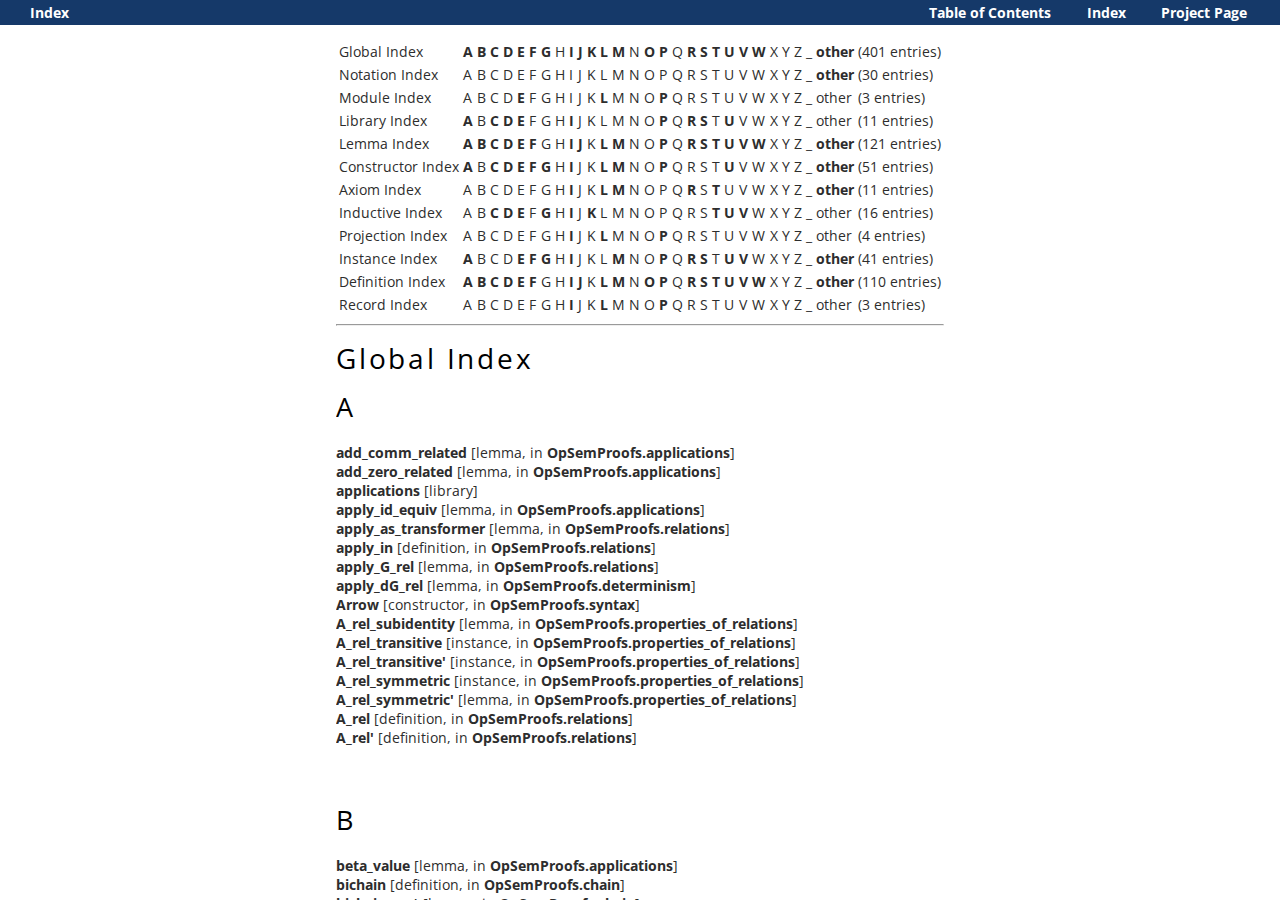
==== commit eb6f18a5: "d03e4a4a4a1ad5400161d185a262618cd5319046" ====
--- a/indexpage.html
+++ b/indexpage.html
@@ -56,7 +56,7 @@
 <td>Z</td>
 <td>_</td>
 <td><a href="indexpage.html#global_*">other</a></td>
-<td>(414 entries)</td>
+<td>(401 entries)</td>
 </tr>
 <tr>
 <td>Notation Index</td>
@@ -124,7 +124,7 @@
 </tr>
 <tr>
 <td>Library Index</td>
-<td>A</td>
+<td><a href="indexpage.html#library_A">A</a></td>
 <td>B</td>
 <td><a href="indexpage.html#library_C">C</a></td>
 <td><a href="indexpage.html#library_D">D</a></td>
@@ -184,7 +184,7 @@
 <td>Z</td>
 <td>_</td>
 <td><a href="indexpage.html#lemma_*">other</a></td>
-<td>(134 entries)</td>
+<td>(121 entries)</td>
 </tr>
 <tr>
 <td>Constructor Index</td>
@@ -343,7 +343,7 @@
 <td>Y</td>
 <td>Z</td>
 <td>_</td>
-<td>other</td>
+<td><a href="indexpage.html#instance_*">other</a></td>
 <td>(41 entries)</td>
 </tr>
 <tr>
@@ -414,11 +414,13 @@
 <hr/>
 <h1>Global Index</h1>
 <a name="global_A"></a><h2>A </h2>
-<a href="OpSemProofs.using_relations.html#add_comm_related">add_comm_related</a> [lemma, in <a href="OpSemProofs.using_relations.html">OpSemProofs.using_relations</a>]<br/>
-<a href="OpSemProofs.using_relations.html#add_zero_related">add_zero_related</a> [lemma, in <a href="OpSemProofs.using_relations.html">OpSemProofs.using_relations</a>]<br/>
+<a href="OpSemProofs.applications.html#add_comm_related">add_comm_related</a> [lemma, in <a href="OpSemProofs.applications.html">OpSemProofs.applications</a>]<br/>
+<a href="OpSemProofs.applications.html#add_zero_related">add_zero_related</a> [lemma, in <a href="OpSemProofs.applications.html">OpSemProofs.applications</a>]<br/>
+<a href="OpSemProofs.applications.html">applications</a> [library]<br/>
+<a href="OpSemProofs.applications.html#apply_id_equiv">apply_id_equiv</a> [lemma, in <a href="OpSemProofs.applications.html">OpSemProofs.applications</a>]<br/>
+<a href="OpSemProofs.relations.html#apply_as_transformer">apply_as_transformer</a> [lemma, in <a href="OpSemProofs.relations.html">OpSemProofs.relations</a>]<br/>
 <a href="OpSemProofs.relations.html#apply_in">apply_in</a> [definition, in <a href="OpSemProofs.relations.html">OpSemProofs.relations</a>]<br/>
 <a href="OpSemProofs.relations.html#apply_G_rel">apply_G_rel</a> [lemma, in <a href="OpSemProofs.relations.html">OpSemProofs.relations</a>]<br/>
-<a href="OpSemProofs.using_relations.html#apply_id_equiv">apply_id_equiv</a> [lemma, in <a href="OpSemProofs.using_relations.html">OpSemProofs.using_relations</a>]<br/>
 <a href="OpSemProofs.determinism.html#apply_dG_rel">apply_dG_rel</a> [lemma, in <a href="OpSemProofs.determinism.html">OpSemProofs.determinism</a>]<br/>
 <a href="OpSemProofs.syntax.html#Arrow">Arrow</a> [constructor, in <a href="OpSemProofs.syntax.html">OpSemProofs.syntax</a>]<br/>
 <a href="OpSemProofs.properties_of_relations.html#A_rel_subidentity">A_rel_subidentity</a> [lemma, in <a href="OpSemProofs.properties_of_relations.html">OpSemProofs.properties_of_relations</a>]<br/>
@@ -429,7 +431,7 @@
 <a href="OpSemProofs.relations.html#A_rel">A_rel</a> [definition, in <a href="OpSemProofs.relations.html">OpSemProofs.relations</a>]<br/>
 <a href="OpSemProofs.relations.html#A_rel'">A_rel'</a> [definition, in <a href="OpSemProofs.relations.html">OpSemProofs.relations</a>]<br/>
 <br/><br/><a name="global_B"></a><h2>B </h2>
-<a href="OpSemProofs.using_relations.html#beta_value">beta_value</a> [lemma, in <a href="OpSemProofs.using_relations.html">OpSemProofs.using_relations</a>]<br/>
+<a href="OpSemProofs.applications.html#beta_value">beta_value</a> [lemma, in <a href="OpSemProofs.applications.html">OpSemProofs.applications</a>]<br/>
 <a href="OpSemProofs.chain.html#bichain">bichain</a> [definition, in <a href="OpSemProofs.chain.html">OpSemProofs.chain</a>]<br/>
 <a href="OpSemProofs.chain.html#bichain_rect">bichain_rect</a> [lemma, in <a href="OpSemProofs.chain.html">OpSemProofs.chain</a>]<br/>
 <a href="OpSemProofs.chain.html#bichain_to_list">bichain_to_list</a> [definition, in <a href="OpSemProofs.chain.html">OpSemProofs.chain</a>]<br/>
@@ -439,11 +441,7 @@
 <a href="OpSemProofs.integration.html#d675fad8deb025bbdd061daa63bb7e02">bind_πL_πR</a> [lemma, in <a href="OpSemProofs.integration.html">OpSemProofs.integration</a>]<br/>
 <a href="OpSemProofs.integration.html#bind_meas_option">bind_meas_option</a> [lemma, in <a href="OpSemProofs.integration.html">OpSemProofs.integration</a>]<br/>
 <a href="OpSemProofs.integration.html#bind_empty">bind_empty</a> [lemma, in <a href="OpSemProofs.integration.html">OpSemProofs.integration</a>]<br/>
-<a href="OpSemProofs.syntax.html#body_subst">body_subst</a> [lemma, in <a href="OpSemProofs.syntax.html">OpSemProofs.syntax</a>]<br/>
 <a href="OpSemProofs.integration.html#bool_of_dec">bool_of_dec</a> [definition, in <a href="OpSemProofs.integration.html">OpSemProofs.integration</a>]<br/>
-<a href="OpSemProofs.relations.html#60e7968d930bf9e318f2e2e48a2d66a5">by_μe_eq_μEntropy_factor</a> [lemma, in <a href="OpSemProofs.relations.html">OpSemProofs.relations</a>]<br/>
-<a href="OpSemProofs.relations.html#6b159917391e0b22c3d219ed753c075f">by_μe_eq_μEntropy_app</a> [lemma, in <a href="OpSemProofs.relations.html">OpSemProofs.relations</a>]<br/>
-<a href="OpSemProofs.relations.html#3d73e4d0d501299c162b8b474d094411">by_μe_eq_μEntropy_plus</a> [lemma, in <a href="OpSemProofs.relations.html">OpSemProofs.relations</a>]<br/>
 <br/><br/><a name="global_C"></a><h2>C </h2>
 <a href="OpSemProofs.chain.html#chain">chain</a> [inductive, in <a href="OpSemProofs.chain.html">OpSemProofs.chain</a>]<br/>
 <a href="OpSemProofs.chain.html">chain</a> [library]<br/>
@@ -457,6 +455,7 @@
 <a href="OpSemProofs.chain.html#chain_cons">chain_cons</a> [constructor, in <a href="OpSemProofs.chain.html">OpSemProofs.chain</a>]<br/>
 <a href="OpSemProofs.chain.html#chain_nil">chain_nil</a> [constructor, in <a href="OpSemProofs.chain.html">OpSemProofs.chain</a>]<br/>
 <a href="OpSemProofs.syntax.html#close">close</a> [lemma, in <a href="OpSemProofs.syntax.html">OpSemProofs.syntax</a>]<br/>
+<a href="OpSemProofs.syntax.html#close_nil">close_nil</a> [lemma, in <a href="OpSemProofs.syntax.html">OpSemProofs.syntax</a>]<br/>
 <a href="OpSemProofs.integration.html#coarsening">coarsening</a> [lemma, in <a href="OpSemProofs.integration.html">OpSemProofs.integration</a>]<br/>
 <a href="OpSemProofs.relations.html#compat_factor">compat_factor</a> [lemma, in <a href="OpSemProofs.relations.html">OpSemProofs.relations</a>]<br/>
 <a href="OpSemProofs.relations.html#compat_sample">compat_sample</a> [lemma, in <a href="OpSemProofs.relations.html">OpSemProofs.relations</a>]<br/>
@@ -487,10 +486,9 @@
 <a href="OpSemProofs.ctxequiv.html#c_app_a">c_app_a</a> [constructor, in <a href="OpSemProofs.ctxequiv.html">OpSemProofs.ctxequiv</a>]<br/>
 <a href="OpSemProofs.ctxequiv.html#c_app_f">c_app_f</a> [constructor, in <a href="OpSemProofs.ctxequiv.html">OpSemProofs.ctxequiv</a>]<br/>
 <br/><br/><a name="global_D"></a><h2>D </h2>
-<a href="OpSemProofs.chain.html#dep_bicurry">dep_bicurry</a> [lemma, in <a href="OpSemProofs.chain.html">OpSemProofs.chain</a>]<br/>
-<a href="OpSemProofs.using_relations.html#dep_ids_ids">dep_ids_ids</a> [lemma, in <a href="OpSemProofs.using_relations.html">OpSemProofs.using_relations</a>]<br/>
-<a href="OpSemProofs.using_relations.html#dep_ids">dep_ids</a> [definition, in <a href="OpSemProofs.using_relations.html">OpSemProofs.using_relations</a>]<br/>
-<a href="OpSemProofs.using_relations.html#dep_ids'">dep_ids'</a> [definition, in <a href="OpSemProofs.using_relations.html">OpSemProofs.using_relations</a>]<br/>
+<a href="OpSemProofs.applications.html#dep_ids_ids">dep_ids_ids</a> [lemma, in <a href="OpSemProofs.applications.html">OpSemProofs.applications</a>]<br/>
+<a href="OpSemProofs.applications.html#dep_ids">dep_ids</a> [definition, in <a href="OpSemProofs.applications.html">OpSemProofs.applications</a>]<br/>
+<a href="OpSemProofs.applications.html#dep_ids'">dep_ids'</a> [definition, in <a href="OpSemProofs.applications.html">OpSemProofs.applications</a>]<br/>
 <a href="OpSemProofs.syntax.html#dep_env_allT">dep_env_allT</a> [definition, in <a href="OpSemProofs.syntax.html">OpSemProofs.syntax</a>]<br/>
 <a href="OpSemProofs.syntax.html#dep_map">dep_map</a> [definition, in <a href="OpSemProofs.syntax.html">OpSemProofs.syntax</a>]<br/>
 <a href="OpSemProofs.syntax.html#dep_lookup">dep_lookup</a> [definition, in <a href="OpSemProofs.syntax.html">OpSemProofs.syntax</a>]<br/>
@@ -510,7 +508,6 @@
 <a href="OpSemProofs.integration.html#empty_meas">empty_meas</a> [definition, in <a href="OpSemProofs.integration.html">OpSemProofs.integration</a>]<br/>
 <a href="OpSemProofs.ennr.html#ennr">ennr</a> [inductive, in <a href="OpSemProofs.ennr.html">OpSemProofs.ennr</a>]<br/>
 <a href="OpSemProofs.ennr.html">ennr</a> [library]<br/>
-<a href="OpSemProofs.ennr.html#ennr_mul_1_r">ennr_mul_1_r</a> [lemma, in <a href="OpSemProofs.ennr.html">OpSemProofs.ennr</a>]<br/>
 <a href="OpSemProofs.ennr.html#ennr_gt_dec">ennr_gt_dec</a> [lemma, in <a href="OpSemProofs.ennr.html">OpSemProofs.ennr</a>]<br/>
 <a href="OpSemProofs.ennr.html#ennr_ge">ennr_ge</a> [definition, in <a href="OpSemProofs.ennr.html">OpSemProofs.ennr</a>]<br/>
 <a href="OpSemProofs.ennr.html#ennr_le">ennr_le</a> [definition, in <a href="OpSemProofs.ennr.html">OpSemProofs.ennr</a>]<br/>
@@ -537,10 +534,10 @@
 <a href="OpSemProofs.syntax.html#env_search">env_search</a> [lemma, in <a href="OpSemProofs.syntax.html">OpSemProofs.syntax</a>]<br/>
 <a href="OpSemProofs.utils.html#eq_pointwise">eq_pointwise</a> [instance, in <a href="OpSemProofs.utils.html">OpSemProofs.utils</a>]<br/>
 <a href="OpSemProofs.syntax.html#erase">erase</a> [definition, in <a href="OpSemProofs.syntax.html">OpSemProofs.syntax</a>]<br/>
-<a href="OpSemProofs.using_relations.html#erase_simple">erase_simple</a> [lemma, in <a href="OpSemProofs.using_relations.html">OpSemProofs.using_relations</a>]<br/>
-<a href="OpSemProofs.using_relations.html#erase_up_simple_ctx">erase_up_simple_ctx</a> [lemma, in <a href="OpSemProofs.using_relations.html">OpSemProofs.using_relations</a>]<br/>
-<a href="OpSemProofs.using_relations.html#erase_plug">erase_plug</a> [lemma, in <a href="OpSemProofs.using_relations.html">OpSemProofs.using_relations</a>]<br/>
-<a href="OpSemProofs.using_relations.html#erase_eq">erase_eq</a> [lemma, in <a href="OpSemProofs.using_relations.html">OpSemProofs.using_relations</a>]<br/>
+<a href="OpSemProofs.applications.html#erase_simple">erase_simple</a> [lemma, in <a href="OpSemProofs.applications.html">OpSemProofs.applications</a>]<br/>
+<a href="OpSemProofs.applications.html#erase_up_simple_ctx">erase_up_simple_ctx</a> [lemma, in <a href="OpSemProofs.applications.html">OpSemProofs.applications</a>]<br/>
+<a href="OpSemProofs.applications.html#erase_plug">erase_plug</a> [lemma, in <a href="OpSemProofs.applications.html">OpSemProofs.applications</a>]<br/>
+<a href="OpSemProofs.applications.html#erase_eq">erase_eq</a> [lemma, in <a href="OpSemProofs.applications.html">OpSemProofs.applications</a>]<br/>
 <a href="OpSemProofs.syntax.html#erase_envs_equiv">erase_envs_equiv</a> [lemma, in <a href="OpSemProofs.syntax.html">OpSemProofs.syntax</a>]<br/>
 <a href="OpSemProofs.syntax.html#erase_wt_env">erase_wt_env</a> [definition, in <a href="OpSemProofs.syntax.html">OpSemProofs.syntax</a>]<br/>
 <a href="OpSemProofs.syntax.html#erase_wt_expr_env">erase_wt_expr_env</a> [definition, in <a href="OpSemProofs.syntax.html">OpSemProofs.syntax</a>]<br/>
@@ -566,8 +563,8 @@
 <a href="OpSemProofs.integration.html#Event">Event</a> [definition, in <a href="OpSemProofs.integration.html">OpSemProofs.integration</a>]<br/>
 <a href="OpSemProofs.relations.html#ew">ew</a> [definition, in <a href="OpSemProofs.relations.html">OpSemProofs.relations</a>]<br/>
 <a href="OpSemProofs.syntax.html#expr">expr</a> [inductive, in <a href="OpSemProofs.syntax.html">OpSemProofs.syntax</a>]<br/>
-<a href="OpSemProofs.using_relations.html#expr_lift_erase">expr_lift_erase</a> [lemma, in <a href="OpSemProofs.using_relations.html">OpSemProofs.using_relations</a>]<br/>
-<a href="OpSemProofs.using_relations.html#expr_lift">expr_lift</a> [instance, in <a href="OpSemProofs.using_relations.html">OpSemProofs.using_relations</a>]<br/>
+<a href="OpSemProofs.applications.html#expr_lift_erase">expr_lift_erase</a> [lemma, in <a href="OpSemProofs.applications.html">OpSemProofs.applications</a>]<br/>
+<a href="OpSemProofs.applications.html#expr_lift">expr_lift</a> [instance, in <a href="OpSemProofs.applications.html">OpSemProofs.applications</a>]<br/>
 <a href="OpSemProofs.syntax.html#expr_eq_dec">expr_eq_dec</a> [lemma, in <a href="OpSemProofs.syntax.html">OpSemProofs.syntax</a>]<br/>
 <a href="OpSemProofs.syntax.html#expr_ren">expr_ren</a> [lemma, in <a href="OpSemProofs.syntax.html">OpSemProofs.syntax</a>]<br/>
 <a href="OpSemProofs.syntax.html#expr_of_val">expr_of_val</a> [definition, in <a href="OpSemProofs.syntax.html">OpSemProofs.syntax</a>]<br/>
@@ -588,6 +585,7 @@
 <a href="OpSemProofs.syntax.html#e_var">e_var</a> [constructor, in <a href="OpSemProofs.syntax.html">OpSemProofs.syntax</a>]<br/>
 <a href="OpSemProofs.syntax.html#e_real">e_real</a> [constructor, in <a href="OpSemProofs.syntax.html">OpSemProofs.syntax</a>]<br/>
 <br/><br/><a name="global_F"></a><h2>F </h2>
+<a href="OpSemProofs.relations.html#factor_as_transformer">factor_as_transformer</a> [lemma, in <a href="OpSemProofs.relations.html">OpSemProofs.relations</a>]<br/>
 <a href="OpSemProofs.relations.html#factor_in">factor_in</a> [definition, in <a href="OpSemProofs.relations.html">OpSemProofs.relations</a>]<br/>
 <a href="OpSemProofs.ennr.html#finite">finite</a> [constructor, in <a href="OpSemProofs.ennr.html">OpSemProofs.ennr</a>]<br/>
 <a href="OpSemProofs.ennr.html#finite_inj">finite_inj</a> [lemma, in <a href="OpSemProofs.ennr.html">OpSemProofs.ennr</a>]<br/>
@@ -625,12 +623,12 @@
 <a href="OpSemProofs.integration.html#integration_linear">integration_linear</a> [axiom, in <a href="OpSemProofs.integration.html">OpSemProofs.integration</a>]<br/>
 <a href="OpSemProofs.integration.html#interchangable">interchangable</a> [record, in <a href="OpSemProofs.integration.html">OpSemProofs.integration</a>]<br/>
 <a href="OpSemProofs.integration.html#interchangable">interchangable</a> [inductive, in <a href="OpSemProofs.integration.html">OpSemProofs.integration</a>]<br/>
-<a href="OpSemProofs.integration.html#interchangable_sym">interchangable_sym</a> [instance, in <a href="OpSemProofs.integration.html">OpSemProofs.integration</a>]<br/>
+<a href="OpSemProofs.integration.html#interchangable_sym">interchangable_sym</a> [definition, in <a href="OpSemProofs.integration.html">OpSemProofs.integration</a>]<br/>
 <a href="OpSemProofs.integration.html#interchange">interchange</a> [projection, in <a href="OpSemProofs.integration.html">OpSemProofs.integration</a>]<br/>
 <a href="OpSemProofs.integration.html#interchange">interchange</a> [constructor, in <a href="OpSemProofs.integration.html">OpSemProofs.integration</a>]<br/>
 <a href="OpSemProofs.syntax.html#invert_eval_val">invert_eval_val</a> [lemma, in <a href="OpSemProofs.syntax.html">OpSemProofs.syntax</a>]<br/>
-<a href="OpSemProofs.using_relations.html#is_u_simple">is_u_simple</a> [definition, in <a href="OpSemProofs.using_relations.html">OpSemProofs.using_relations</a>]<br/>
-<a href="OpSemProofs.using_relations.html#is_pure">is_pure</a> [definition, in <a href="OpSemProofs.using_relations.html">OpSemProofs.using_relations</a>]<br/>
+<a href="OpSemProofs.applications.html#is_u_simple">is_u_simple</a> [definition, in <a href="OpSemProofs.applications.html">OpSemProofs.applications</a>]<br/>
+<a href="OpSemProofs.applications.html#is_pure">is_pure</a> [definition, in <a href="OpSemProofs.applications.html">OpSemProofs.applications</a>]<br/>
 <a href="OpSemProofs.syntax.html#is_val_unique">is_val_unique</a> [lemma, in <a href="OpSemProofs.syntax.html">OpSemProofs.syntax</a>]<br/>
 <a href="OpSemProofs.syntax.html#is_val">is_val</a> [definition, in <a href="OpSemProofs.syntax.html">OpSemProofs.syntax</a>]<br/>
 <br/><br/><a name="global_J"></a><h2>J </h2>
@@ -640,16 +638,16 @@
 <br/><br/><a name="global_K"></a><h2>K </h2>
 <a href="OpSemProofs.integration.html#KnownToBeSigmaFinite">KnownToBeSigmaFinite</a> [inductive, in <a href="OpSemProofs.integration.html">OpSemProofs.integration</a>]<br/>
 <br/><br/><a name="global_L"></a><h2>L </h2>
-<a href="OpSemProofs.using_relations.html#lam_is_dirac">lam_is_dirac</a> [lemma, in <a href="OpSemProofs.using_relations.html">OpSemProofs.using_relations</a>]<br/>
+<a href="OpSemProofs.applications.html#lam_is_dirac">lam_is_dirac</a> [lemma, in <a href="OpSemProofs.applications.html">OpSemProofs.applications</a>]<br/>
 <a href="OpSemProofs.integration.html#lebesgue_pos_measure_interval">lebesgue_pos_measure_interval</a> [axiom, in <a href="OpSemProofs.integration.html">OpSemProofs.integration</a>]<br/>
 <a href="OpSemProofs.integration.html#lebesgue_pos_measure">lebesgue_pos_measure</a> [axiom, in <a href="OpSemProofs.integration.html">OpSemProofs.integration</a>]<br/>
 <a href="OpSemProofs.integration.html#leb_finite">leb_finite</a> [constructor, in <a href="OpSemProofs.integration.html">OpSemProofs.integration</a>]<br/>
-<a href="OpSemProofs.using_relations.html#Lift">Lift</a> [module, in <a href="OpSemProofs.using_relations.html">OpSemProofs.using_relations</a>]<br/>
-<a href="OpSemProofs.using_relations.html#Lift.lift1">Lift.lift1</a> [projection, in <a href="OpSemProofs.using_relations.html">OpSemProofs.using_relations</a>]<br/>
-<a href="OpSemProofs.using_relations.html#Lift.lobj">Lift.lobj</a> [projection, in <a href="OpSemProofs.using_relations.html">OpSemProofs.using_relations</a>]<br/>
-<a href="OpSemProofs.using_relations.html#Lift.mk">Lift.mk</a> [constructor, in <a href="OpSemProofs.using_relations.html">OpSemProofs.using_relations</a>]<br/>
-<a href="OpSemProofs.using_relations.html#Lift.type">Lift.type</a> [record, in <a href="OpSemProofs.using_relations.html">OpSemProofs.using_relations</a>]<br/>
-<a href="OpSemProofs.using_relations.html#lift1">lift1</a> [definition, in <a href="OpSemProofs.using_relations.html">OpSemProofs.using_relations</a>]<br/>
+<a href="OpSemProofs.applications.html#Lift">Lift</a> [module, in <a href="OpSemProofs.applications.html">OpSemProofs.applications</a>]<br/>
+<a href="OpSemProofs.applications.html#Lift.lift1">Lift.lift1</a> [projection, in <a href="OpSemProofs.applications.html">OpSemProofs.applications</a>]<br/>
+<a href="OpSemProofs.applications.html#Lift.lobj">Lift.lobj</a> [projection, in <a href="OpSemProofs.applications.html">OpSemProofs.applications</a>]<br/>
+<a href="OpSemProofs.applications.html#Lift.mk">Lift.mk</a> [constructor, in <a href="OpSemProofs.applications.html">OpSemProofs.applications</a>]<br/>
+<a href="OpSemProofs.applications.html#Lift.type">Lift.type</a> [record, in <a href="OpSemProofs.applications.html">OpSemProofs.applications</a>]<br/>
+<a href="OpSemProofs.applications.html#lift1">lift1</a> [definition, in <a href="OpSemProofs.applications.html">OpSemProofs.applications</a>]<br/>
 <a href="OpSemProofs.syntax.html#lookup">lookup</a> [definition, in <a href="OpSemProofs.syntax.html">OpSemProofs.syntax</a>]<br/>
 <br/><br/><a name="global_M"></a><h2>M </h2>
 <a href="OpSemProofs.integration.html#Meas">Meas</a> [definition, in <a href="OpSemProofs.integration.html">OpSemProofs.integration</a>]<br/>
@@ -663,7 +661,7 @@
 <a href="OpSemProofs.syntax.html#mk_val">mk_val</a> [constructor, in <a href="OpSemProofs.syntax.html">OpSemProofs.syntax</a>]<br/>
 <a href="OpSemProofs.determinism.html#mk_dV_rel_arrow">mk_dV_rel_arrow</a> [constructor, in <a href="OpSemProofs.determinism.html">OpSemProofs.determinism</a>]<br/>
 <br/><br/><a name="global_O"></a><h2>O </h2>
-<a href="OpSemProofs.using_relations.html#open_subst1">open_subst1</a> [definition, in <a href="OpSemProofs.using_relations.html">OpSemProofs.using_relations</a>]<br/>
+<a href="OpSemProofs.applications.html#open_subst1">open_subst1</a> [definition, in <a href="OpSemProofs.applications.html">OpSemProofs.applications</a>]<br/>
 <a href="OpSemProofs.utils.html#option_bind">option_bind</a> [definition, in <a href="OpSemProofs.utils.html">OpSemProofs.utils</a>]<br/>
 <a href="OpSemProofs.utils.html#option_ap">option_ap</a> [definition, in <a href="OpSemProofs.utils.html">OpSemProofs.utils</a>]<br/>
 <a href="OpSemProofs.integration.html#option_meas">option_meas</a> [definition, in <a href="OpSemProofs.integration.html">OpSemProofs.integration</a>]<br/>
@@ -674,18 +672,18 @@
 <a href="OpSemProofs.integration.html#pick_3_and_leftover">pick_3_and_leftover</a> [lemma, in <a href="OpSemProofs.integration.html">OpSemProofs.integration</a>]<br/>
 <a href="OpSemProofs.ctxequiv.html#plug">plug</a> [instance, in <a href="OpSemProofs.ctxequiv.html">OpSemProofs.ctxequiv</a>]<br/>
 <a href="OpSemProofs.ctxequiv.html#Plug">Plug</a> [module, in <a href="OpSemProofs.ctxequiv.html">OpSemProofs.ctxequiv</a>]<br/>
-<a href="OpSemProofs.using_relations.html#plug_app">plug_app</a> [lemma, in <a href="OpSemProofs.using_relations.html">OpSemProofs.using_relations</a>]<br/>
-<a href="OpSemProofs.ctxequiv.html#plug_cons">plug_cons</a> [lemma, in <a href="OpSemProofs.ctxequiv.html">OpSemProofs.ctxequiv</a>]<br/>
+<a href="OpSemProofs.applications.html#plug_app">plug_app</a> [lemma, in <a href="OpSemProofs.applications.html">OpSemProofs.applications</a>]<br/>
+<a href="OpSemProofs.ctxequiv.html#plug_cons">plug_cons</a> [definition, in <a href="OpSemProofs.ctxequiv.html">OpSemProofs.ctxequiv</a>]<br/>
 <a href="OpSemProofs.ctxequiv.html#plug_frame">plug_frame</a> [instance, in <a href="OpSemProofs.ctxequiv.html">OpSemProofs.ctxequiv</a>]<br/>
 <a href="OpSemProofs.ctxequiv.html#Plug.mk">Plug.mk</a> [constructor, in <a href="OpSemProofs.ctxequiv.html">OpSemProofs.ctxequiv</a>]<br/>
 <a href="OpSemProofs.ctxequiv.html#Plug.plug">Plug.plug</a> [projection, in <a href="OpSemProofs.ctxequiv.html">OpSemProofs.ctxequiv</a>]<br/>
-<a href="OpSemProofs.ctxequiv.html#Plug.type">Plug.type</a> [record, in <a href="OpSemProofs.ctxequiv.html">OpSemProofs.ctxequiv</a>]<br/>
+<a href="OpSemProofs.ctxequiv.html#Plug.Plug">Plug.Plug</a> [record, in <a href="OpSemProofs.ctxequiv.html">OpSemProofs.ctxequiv</a>]<br/>
+<a href="OpSemProofs.relations.html#plus_as_transformer">plus_as_transformer</a> [lemma, in <a href="OpSemProofs.relations.html">OpSemProofs.relations</a>]<br/>
 <a href="OpSemProofs.relations.html#plus_in">plus_in</a> [definition, in <a href="OpSemProofs.relations.html">OpSemProofs.relations</a>]<br/>
 <a href="OpSemProofs.utils.html#pointwise_eq_ext">pointwise_eq_ext</a> [instance, in <a href="OpSemProofs.utils.html">OpSemProofs.utils</a>]<br/>
 <a href="OpSemProofs.integration.html#preimage">preimage</a> [definition, in <a href="OpSemProofs.integration.html">OpSemProofs.integration</a>]<br/>
-<a href="OpSemProofs.using_relations.html#project_same_integral">project_same_integral</a> [lemma, in <a href="OpSemProofs.using_relations.html">OpSemProofs.using_relations</a>]<br/>
+<a href="OpSemProofs.applications.html#project_same_integral">project_same_integral</a> [lemma, in <a href="OpSemProofs.applications.html">OpSemProofs.applications</a>]<br/>
 <a href="OpSemProofs.properties_of_relations.html">properties_of_relations</a> [library]<br/>
-<a href="OpSemProofs.using_relations.html#pure_of_val">pure_of_val</a> [lemma, in <a href="OpSemProofs.using_relations.html">OpSemProofs.using_relations</a>]<br/>
 <a href="OpSemProofs.integration.html#pushforward">pushforward</a> [definition, in <a href="OpSemProofs.integration.html">OpSemProofs.integration</a>]<br/>
 <a href="OpSemProofs.integration.html#pushforward_interchangable">pushforward_interchangable</a> [instance, in <a href="OpSemProofs.integration.html">OpSemProofs.integration</a>]<br/>
 <br/><br/><a name="global_R"></a><h2>R </h2>
@@ -698,8 +696,7 @@
 <a href="OpSemProofs.properties_of_relations.html#rel_expr_reflexive">rel_expr_reflexive</a> [instance, in <a href="OpSemProofs.properties_of_relations.html">OpSemProofs.properties_of_relations</a>]<br/>
 <a href="OpSemProofs.properties_of_relations.html#rel_expr_transitive">rel_expr_transitive</a> [instance, in <a href="OpSemProofs.properties_of_relations.html">OpSemProofs.properties_of_relations</a>]<br/>
 <a href="OpSemProofs.properties_of_relations.html#rel_expr_symmetric">rel_expr_symmetric</a> [instance, in <a href="OpSemProofs.properties_of_relations.html">OpSemProofs.properties_of_relations</a>]<br/>
-<a href="OpSemProofs.using_relations.html#rename_u_simple">rename_u_simple</a> [lemma, in <a href="OpSemProofs.using_relations.html">OpSemProofs.using_relations</a>]<br/>
-<a href="OpSemProofs.using_relations.html#rename_simple_u_plug">rename_simple_u_plug</a> [lemma, in <a href="OpSemProofs.using_relations.html">OpSemProofs.using_relations</a>]<br/>
+<a href="OpSemProofs.applications.html#rename_simple_u_plug">rename_simple_u_plug</a> [lemma, in <a href="OpSemProofs.applications.html">OpSemProofs.applications</a>]<br/>
 <a href="OpSemProofs.syntax.html#Rename_u_expr">Rename_u_expr</a> [instance, in <a href="OpSemProofs.syntax.html">OpSemProofs.syntax</a>]<br/>
 <a href="OpSemProofs.ctxequiv.html#Rename_u_ctx">Rename_u_ctx</a> [instance, in <a href="OpSemProofs.ctxequiv.html">OpSemProofs.ctxequiv</a>]<br/>
 <a href="OpSemProofs.ctxequiv.html#Rename_u_ctx_frame">Rename_u_ctx_frame</a> [instance, in <a href="OpSemProofs.ctxequiv.html">OpSemProofs.ctxequiv</a>]<br/>
@@ -711,27 +708,26 @@
 <a href="OpSemProofs.integration.html#score_meas_interchangable">score_meas_interchangable</a> [instance, in <a href="OpSemProofs.integration.html">OpSemProofs.integration</a>]<br/>
 <a href="OpSemProofs.integration.html#score_meas">score_meas</a> [definition, in <a href="OpSemProofs.integration.html">OpSemProofs.integration</a>]<br/>
 <a href="OpSemProofs.integration.html#sigma_finite_is_interchangable">sigma_finite_is_interchangable</a> [instance, in <a href="OpSemProofs.integration.html">OpSemProofs.integration</a>]<br/>
-<a href="OpSemProofs.using_relations.html#simple_cons_plug">simple_cons_plug</a> [lemma, in <a href="OpSemProofs.using_relations.html">OpSemProofs.using_relations</a>]<br/>
-<a href="OpSemProofs.using_relations.html#simple_ctx_frame_lift'">simple_ctx_frame_lift'</a> [instance, in <a href="OpSemProofs.using_relations.html">OpSemProofs.using_relations</a>]<br/>
-<a href="OpSemProofs.using_relations.html#simple_ctx_frame_lift">simple_ctx_frame_lift</a> [definition, in <a href="OpSemProofs.using_relations.html">OpSemProofs.using_relations</a>]<br/>
-<a href="OpSemProofs.using_relations.html#simple_plug">simple_plug</a> [instance, in <a href="OpSemProofs.using_relations.html">OpSemProofs.using_relations</a>]<br/>
-<a href="OpSemProofs.using_relations.html#simple_ctx_frame_rect">simple_ctx_frame_rect</a> [lemma, in <a href="OpSemProofs.using_relations.html">OpSemProofs.using_relations</a>]<br/>
-<a href="OpSemProofs.using_relations.html#simple_ctx">simple_ctx</a> [definition, in <a href="OpSemProofs.using_relations.html">OpSemProofs.using_relations</a>]<br/>
-<a href="OpSemProofs.using_relations.html#simple_ctx_frame">simple_ctx_frame</a> [definition, in <a href="OpSemProofs.using_relations.html">OpSemProofs.using_relations</a>]<br/>
-<a href="OpSemProofs.using_relations.html#single_frame_case_plus_r">single_frame_case_plus_r</a> [lemma, in <a href="OpSemProofs.using_relations.html">OpSemProofs.using_relations</a>]<br/>
-<a href="OpSemProofs.using_relations.html#single_frame_case_plus_l">single_frame_case_plus_l</a> [lemma, in <a href="OpSemProofs.using_relations.html">OpSemProofs.using_relations</a>]<br/>
-<a href="OpSemProofs.using_relations.html#single_frame_case_factor">single_frame_case_factor</a> [lemma, in <a href="OpSemProofs.using_relations.html">OpSemProofs.using_relations</a>]<br/>
-<a href="OpSemProofs.using_relations.html#single_frame_case_app_r">single_frame_case_app_r</a> [lemma, in <a href="OpSemProofs.using_relations.html">OpSemProofs.using_relations</a>]<br/>
-<a href="OpSemProofs.using_relations.html#single_frame_case_app_l">single_frame_case_app_l</a> [lemma, in <a href="OpSemProofs.using_relations.html">OpSemProofs.using_relations</a>]<br/>
+<a href="OpSemProofs.applications.html#simple_cons_plug">simple_cons_plug</a> [lemma, in <a href="OpSemProofs.applications.html">OpSemProofs.applications</a>]<br/>
+<a href="OpSemProofs.applications.html#simple_ctx_frame_lift'">simple_ctx_frame_lift'</a> [instance, in <a href="OpSemProofs.applications.html">OpSemProofs.applications</a>]<br/>
+<a href="OpSemProofs.applications.html#simple_ctx_frame_lift">simple_ctx_frame_lift</a> [definition, in <a href="OpSemProofs.applications.html">OpSemProofs.applications</a>]<br/>
+<a href="OpSemProofs.applications.html#simple_plug">simple_plug</a> [instance, in <a href="OpSemProofs.applications.html">OpSemProofs.applications</a>]<br/>
+<a href="OpSemProofs.applications.html#simple_ctx_frame_rect">simple_ctx_frame_rect</a> [lemma, in <a href="OpSemProofs.applications.html">OpSemProofs.applications</a>]<br/>
+<a href="OpSemProofs.applications.html#simple_ctx">simple_ctx</a> [definition, in <a href="OpSemProofs.applications.html">OpSemProofs.applications</a>]<br/>
+<a href="OpSemProofs.applications.html#simple_ctx_frame">simple_ctx_frame</a> [definition, in <a href="OpSemProofs.applications.html">OpSemProofs.applications</a>]<br/>
+<a href="OpSemProofs.applications.html#single_frame_case_plus_r">single_frame_case_plus_r</a> [lemma, in <a href="OpSemProofs.applications.html">OpSemProofs.applications</a>]<br/>
+<a href="OpSemProofs.applications.html#single_frame_case_plus_l">single_frame_case_plus_l</a> [lemma, in <a href="OpSemProofs.applications.html">OpSemProofs.applications</a>]<br/>
+<a href="OpSemProofs.applications.html#single_frame_case_factor">single_frame_case_factor</a> [lemma, in <a href="OpSemProofs.applications.html">OpSemProofs.applications</a>]<br/>
+<a href="OpSemProofs.applications.html#single_frame_case_app_r">single_frame_case_app_r</a> [lemma, in <a href="OpSemProofs.applications.html">OpSemProofs.applications</a>]<br/>
+<a href="OpSemProofs.applications.html#single_frame_case_app_l">single_frame_case_app_l</a> [lemma, in <a href="OpSemProofs.applications.html">OpSemProofs.applications</a>]<br/>
 <a href="OpSemProofs.utils.html#subrel_eq_respect">subrel_eq_respect</a> [instance, in <a href="OpSemProofs.utils.html">OpSemProofs.utils</a>]<br/>
 <a href="OpSemProofs.syntax.html#SubstLemmas_u_expr">SubstLemmas_u_expr</a> [instance, in <a href="OpSemProofs.syntax.html">OpSemProofs.syntax</a>]<br/>
-<a href="OpSemProofs.using_relations.html#subst_into_simple">subst_into_simple</a> [lemma, in <a href="OpSemProofs.using_relations.html">OpSemProofs.using_relations</a>]<br/>
+<a href="OpSemProofs.applications.html#subst_into_simple">subst_into_simple</a> [lemma, in <a href="OpSemProofs.applications.html">OpSemProofs.applications</a>]<br/>
 <a href="OpSemProofs.syntax.html#subst_only_matters_up_to_env">subst_only_matters_up_to_env</a> [lemma, in <a href="OpSemProofs.syntax.html">OpSemProofs.syntax</a>]<br/>
 <a href="OpSemProofs.syntax.html#Subst_u_expr">Subst_u_expr</a> [instance, in <a href="OpSemProofs.syntax.html">OpSemProofs.syntax</a>]<br/>
-<a href="OpSemProofs.chain.html#surjective_pairing'">surjective_pairing'</a> [lemma, in <a href="OpSemProofs.chain.html">OpSemProofs.chain</a>]<br/>
 <a href="OpSemProofs.syntax.html">syntax</a> [library]<br/>
 <br/><br/><a name="global_T"></a><h2>T </h2>
-<a href="OpSemProofs.using_relations.html#the_infinite_cons_doesnt_exist">the_infinite_cons_doesnt_exist</a> [lemma, in <a href="OpSemProofs.using_relations.html">OpSemProofs.using_relations</a>]<br/>
+<a href="OpSemProofs.applications.html#the_infinite_cons_doesnt_exist">the_infinite_cons_doesnt_exist</a> [lemma, in <a href="OpSemProofs.applications.html">OpSemProofs.applications</a>]<br/>
 <a href="OpSemProofs.integration.html#tonelli_sigma_finite">tonelli_sigma_finite</a> [axiom, in <a href="OpSemProofs.integration.html">OpSemProofs.integration</a>]<br/>
 <a href="OpSemProofs.syntax.html#Ty">Ty</a> [inductive, in <a href="OpSemProofs.syntax.html">OpSemProofs.syntax</a>]<br/>
 <a href="OpSemProofs.syntax.html#ty_subst1">ty_subst1</a> [definition, in <a href="OpSemProofs.syntax.html">OpSemProofs.syntax</a>]<br/>
@@ -746,14 +742,13 @@
 <a href="OpSemProofs.ctxequiv.html#uc_app_a">uc_app_a</a> [constructor, in <a href="OpSemProofs.ctxequiv.html">OpSemProofs.ctxequiv</a>]<br/>
 <a href="OpSemProofs.ctxequiv.html#uc_app_f">uc_app_f</a> [constructor, in <a href="OpSemProofs.ctxequiv.html">OpSemProofs.ctxequiv</a>]<br/>
 <a href="OpSemProofs.integration.html#unif_score_meas">unif_score_meas</a> [definition, in <a href="OpSemProofs.integration.html">OpSemProofs.integration</a>]<br/>
-<a href="OpSemProofs.using_relations.html#unsimple">unsimple</a> [definition, in <a href="OpSemProofs.using_relations.html">OpSemProofs.using_relations</a>]<br/>
-<a href="OpSemProofs.using_relations.html#unsimple_cons">unsimple_cons</a> [lemma, in <a href="OpSemProofs.using_relations.html">OpSemProofs.using_relations</a>]<br/>
-<a href="OpSemProofs.using_relations.html#up_app">up_app</a> [lemma, in <a href="OpSemProofs.using_relations.html">OpSemProofs.using_relations</a>]<br/>
-<a href="OpSemProofs.using_relations.html#up_cons">up_cons</a> [lemma, in <a href="OpSemProofs.using_relations.html">OpSemProofs.using_relations</a>]<br/>
-<a href="OpSemProofs.using_relations.html#up_simple_ctx">up_simple_ctx</a> [instance, in <a href="OpSemProofs.using_relations.html">OpSemProofs.using_relations</a>]<br/>
-<a href="OpSemProofs.using_relations.html#up_simple_ctx'">up_simple_ctx'</a> [definition, in <a href="OpSemProofs.using_relations.html">OpSemProofs.using_relations</a>]<br/>
+<a href="OpSemProofs.applications.html#unsimple">unsimple</a> [definition, in <a href="OpSemProofs.applications.html">OpSemProofs.applications</a>]<br/>
+<a href="OpSemProofs.applications.html#unsimple_cons">unsimple_cons</a> [lemma, in <a href="OpSemProofs.applications.html">OpSemProofs.applications</a>]<br/>
+<a href="OpSemProofs.applications.html#up_app">up_app</a> [lemma, in <a href="OpSemProofs.applications.html">OpSemProofs.applications</a>]<br/>
+<a href="OpSemProofs.applications.html#up_cons">up_cons</a> [lemma, in <a href="OpSemProofs.applications.html">OpSemProofs.applications</a>]<br/>
+<a href="OpSemProofs.applications.html#up_simple_ctx">up_simple_ctx</a> [instance, in <a href="OpSemProofs.applications.html">OpSemProofs.applications</a>]<br/>
+<a href="OpSemProofs.applications.html#up_simple_ctx'">up_simple_ctx'</a> [definition, in <a href="OpSemProofs.applications.html">OpSemProofs.applications</a>]<br/>
 <a href="OpSemProofs.syntax.html#up_expr_env">up_expr_env</a> [lemma, in <a href="OpSemProofs.syntax.html">OpSemProofs.syntax</a>]<br/>
-<a href="OpSemProofs.using_relations.html">using_relations</a> [library]<br/>
 <a href="OpSemProofs.utils.html">utils</a> [library]<br/>
 <a href="OpSemProofs.syntax.html#u_expr_eq_dec">u_expr_eq_dec</a> [lemma, in <a href="OpSemProofs.syntax.html">OpSemProofs.syntax</a>]<br/>
 <a href="OpSemProofs.syntax.html#u_var">u_var</a> [constructor, in <a href="OpSemProofs.syntax.html">OpSemProofs.syntax</a>]<br/>
@@ -772,11 +767,10 @@
 <br/><br/><a name="global_V"></a><h2>V </h2>
 <a href="OpSemProofs.syntax.html#val">val</a> [inductive, in <a href="OpSemProofs.syntax.html">OpSemProofs.syntax</a>]<br/>
 <a href="OpSemProofs.relations.html#val_is_dirac">val_is_dirac</a> [lemma, in <a href="OpSemProofs.relations.html">OpSemProofs.relations</a>]<br/>
-<a href="OpSemProofs.relations.html#val_is_atomic">val_is_atomic</a> [lemma, in <a href="OpSemProofs.relations.html">OpSemProofs.relations</a>]<br/>
 <a href="OpSemProofs.syntax.html#val_real_rect">val_real_rect</a> [lemma, in <a href="OpSemProofs.syntax.html">OpSemProofs.syntax</a>]<br/>
 <a href="OpSemProofs.syntax.html#val_arrow_rect">val_arrow_rect</a> [definition, in <a href="OpSemProofs.syntax.html">OpSemProofs.syntax</a>]<br/>
 <a href="OpSemProofs.syntax.html#val_eq">val_eq</a> [lemma, in <a href="OpSemProofs.syntax.html">OpSemProofs.syntax</a>]<br/>
-<a href="OpSemProofs.using_relations.html#var_0">var_0</a> [definition, in <a href="OpSemProofs.using_relations.html">OpSemProofs.using_relations</a>]<br/>
+<a href="OpSemProofs.applications.html#var_0">var_0</a> [definition, in <a href="OpSemProofs.applications.html">OpSemProofs.applications</a>]<br/>
 <a href="OpSemProofs.properties_of_relations.html#V_rel_reflexive">V_rel_reflexive</a> [instance, in <a href="OpSemProofs.properties_of_relations.html">OpSemProofs.properties_of_relations</a>]<br/>
 <a href="OpSemProofs.properties_of_relations.html#V_rel_transitive">V_rel_transitive</a> [instance, in <a href="OpSemProofs.properties_of_relations.html">OpSemProofs.properties_of_relations</a>]<br/>
 <a href="OpSemProofs.properties_of_relations.html#V_rel_symmetric">V_rel_symmetric</a> [instance, in <a href="OpSemProofs.properties_of_relations.html">OpSemProofs.properties_of_relations</a>]<br/>
@@ -787,11 +781,7 @@
 <a href="OpSemProofs.syntax.html#v_real">v_real</a> [definition, in <a href="OpSemProofs.syntax.html">OpSemProofs.syntax</a>]<br/>
 <br/><br/><a name="global_W"></a><h2>W </h2>
 <a href="OpSemProofs.syntax.html#weaken">weaken</a> [definition, in <a href="OpSemProofs.syntax.html">OpSemProofs.syntax</a>]<br/>
-<a href="OpSemProofs.syntax.html#weaken_eq">weaken_eq</a> [lemma, in <a href="OpSemProofs.syntax.html">OpSemProofs.syntax</a>]<br/>
 <a href="OpSemProofs.syntax.html#weaken_lookup">weaken_lookup</a> [lemma, in <a href="OpSemProofs.syntax.html">OpSemProofs.syntax</a>]<br/>
-<a href="OpSemProofs.relations.html#work_of_factor">work_of_factor</a> [lemma, in <a href="OpSemProofs.relations.html">OpSemProofs.relations</a>]<br/>
-<a href="OpSemProofs.relations.html#work_of_app">work_of_app</a> [lemma, in <a href="OpSemProofs.relations.html">OpSemProofs.relations</a>]<br/>
-<a href="OpSemProofs.relations.html#work_of_plus">work_of_plus</a> [lemma, in <a href="OpSemProofs.relations.html">OpSemProofs.relations</a>]<br/>
 <a href="OpSemProofs.syntax.html#wt_env">wt_env</a> [definition, in <a href="OpSemProofs.syntax.html">OpSemProofs.syntax</a>]<br/>
 <a href="OpSemProofs.syntax.html#wt_val_rect">wt_val_rect</a> [lemma, in <a href="OpSemProofs.syntax.html">OpSemProofs.syntax</a>]<br/>
 <br/><br/><a name="global_*"></a><h2>other </h2>
@@ -802,17 +792,17 @@
 <a href="OpSemProofs.utils.html#21eebdda6a1bd64885e2dcac5205d0fd">_ <*> _</a> [notation, in <a href="OpSemProofs.utils.html">OpSemProofs.utils</a>]<br/>
 <a href="OpSemProofs.utils.html#4349a846da865f3ca93aa43a0e297d28">_ <$> _</a> [notation, in <a href="OpSemProofs.utils.html">OpSemProofs.utils</a>]<br/>
 <a href="OpSemProofs.utils.html#28309b4b31fc061cea0bf998329431b2">_ ∘ _</a> [notation, in <a href="OpSemProofs.utils.html">OpSemProofs.utils</a>]<br/>
+<a href="OpSemProofs.applications.html#4050e36d999608810a0c5caab3c4684b">_ ↑</a> [notation, in <a href="OpSemProofs.applications.html">OpSemProofs.applications</a>]<br/>
+<a href="OpSemProofs.applications.html#1acad0ad77adcbcdf68a70ab21aafe4a">_ ^ _</a> [notation, in <a href="OpSemProofs.applications.html">OpSemProofs.applications</a>]<br/>
+<a href="OpSemProofs.applications.html#1acad0ad77adcbcdf68a70ab21aafe4a">_ ^ _</a> [notation, in <a href="OpSemProofs.applications.html">OpSemProofs.applications</a>]<br/>
+<a href="OpSemProofs.applications.html#4da2177d195dc82064c14a944a31fdb1">_ +! _</a> [notation, in <a href="OpSemProofs.applications.html">OpSemProofs.applications</a>]<br/>
+<a href="OpSemProofs.applications.html#c08910e202733241c0ff38b25be5a0c9">_ @ _</a> [notation, in <a href="OpSemProofs.applications.html">OpSemProofs.applications</a>]<br/>
 <a href="OpSemProofs.ennr.html#0b74bf45e912640b7b95f8af6e5a46c1">_ >= _</a> [notation, in <a href="OpSemProofs.ennr.html">OpSemProofs.ennr</a>]<br/>
 <a href="OpSemProofs.ennr.html#8e168f57fb77dc2e7a0b073ee6798edb">_ > _</a> [notation, in <a href="OpSemProofs.ennr.html">OpSemProofs.ennr</a>]<br/>
 <a href="OpSemProofs.ennr.html#75338fc4da155a86233c78260c4419ea">_ <= _</a> [notation, in <a href="OpSemProofs.ennr.html">OpSemProofs.ennr</a>]<br/>
 <a href="OpSemProofs.ennr.html#1ec2333ee553124df9d9eade05162791">_ < _</a> [notation, in <a href="OpSemProofs.ennr.html">OpSemProofs.ennr</a>]<br/>
 <a href="OpSemProofs.ennr.html#94d37570a1573183fff24de5e7b31e72">_ * _</a> [notation, in <a href="OpSemProofs.ennr.html">OpSemProofs.ennr</a>]<br/>
 <a href="OpSemProofs.ennr.html#2b7048fe69ca5fd3a9840dce788e8965">_ + _</a> [notation, in <a href="OpSemProofs.ennr.html">OpSemProofs.ennr</a>]<br/>
-<a href="OpSemProofs.using_relations.html#4050e36d999608810a0c5caab3c4684b">_ ↑</a> [notation, in <a href="OpSemProofs.using_relations.html">OpSemProofs.using_relations</a>]<br/>
-<a href="OpSemProofs.using_relations.html#1acad0ad77adcbcdf68a70ab21aafe4a">_ ^ _</a> [notation, in <a href="OpSemProofs.using_relations.html">OpSemProofs.using_relations</a>]<br/>
-<a href="OpSemProofs.using_relations.html#1acad0ad77adcbcdf68a70ab21aafe4a">_ ^ _</a> [notation, in <a href="OpSemProofs.using_relations.html">OpSemProofs.using_relations</a>]<br/>
-<a href="OpSemProofs.using_relations.html#4da2177d195dc82064c14a944a31fdb1">_ +! _</a> [notation, in <a href="OpSemProofs.using_relations.html">OpSemProofs.using_relations</a>]<br/>
-<a href="OpSemProofs.using_relations.html#c08910e202733241c0ff38b25be5a0c9">_ @ _</a> [notation, in <a href="OpSemProofs.using_relations.html">OpSemProofs.using_relations</a>]<br/>
 <a href="OpSemProofs.syntax.html#f3c8ae9482c969ad716aa1d8aebf6f70">_ ~> _</a> [notation, in <a href="OpSemProofs.syntax.html">OpSemProofs.syntax</a>]<br/>
 <a href="OpSemProofs.ctxequiv.html#028a11f0a2834a1ec28da5fb3b03142c">_ ⟨ _ ⟩</a> [notation, in <a href="OpSemProofs.ctxequiv.html">OpSemProofs.ctxequiv</a>]<br/>
 <a href="OpSemProofs.integration.html#536ef57757278fb23d9a25071832cfce">_ >>= _</a> [notation, in <a href="OpSemProofs.integration.html">OpSemProofs.integration</a>]<br/>
@@ -820,34 +810,31 @@
 <a href="OpSemProofs.syntax.html#1bb7c05a0a72de467d2ab07359d3e8be">EVAL _ ⊢ _ ⇓ _ , _</a> [notation, in <a href="OpSemProofs.syntax.html">OpSemProofs.syntax</a>]<br/>
 <a href="OpSemProofs.relations.html#ddffdd593e1b78db8f6c6c6fd2af39d5">EXP _ ⊢ _ ≈ _ : _</a> [notation, in <a href="OpSemProofs.relations.html">OpSemProofs.relations</a>]<br/>
 <a href="OpSemProofs.ctxequiv.html#91f8cac763c09c296cc6814eda0cd1eb">FRAME _ ⊢ [ _ ⊢ _ ] : _</a> [notation, in <a href="OpSemProofs.ctxequiv.html">OpSemProofs.ctxequiv</a>]<br/>
-<a href="OpSemProofs.using_relations.html#c0c02c16b8cafc352446e8cb260afc62">SIMPLE _ ⊢ [ _ ] : _</a> [notation, in <a href="OpSemProofs.using_relations.html">OpSemProofs.using_relations</a>]<br/>
+<a href="OpSemProofs.applications.html#c0c02c16b8cafc352446e8cb260afc62">SIMPLE _ ⊢ [ _ ] : _</a> [notation, in <a href="OpSemProofs.applications.html">OpSemProofs.applications</a>]<br/>
 <a href="OpSemProofs.ennr.html#9b8e7c0becfb9a3a7d9ae3c5ba9f104b">0</a> [notation, in <a href="OpSemProofs.ennr.html">OpSemProofs.ennr</a>]<br/>
 <a href="OpSemProofs.ennr.html#6c0c7e6498dc98a53ecd79a166b511f5">1</a> [notation, in <a href="OpSemProofs.ennr.html">OpSemProofs.ennr</a>]<br/>
 <a href="OpSemProofs.syntax.html#e2ec2a380d764ef079e64369fbd29f66">·</a> [notation, in <a href="OpSemProofs.syntax.html">OpSemProofs.syntax</a>]<br/>
-<a href="OpSemProofs.using_relations.html#65d9010c5ccaf056398b75f39e23bc42">λ, _</a> [notation, in <a href="OpSemProofs.using_relations.html">OpSemProofs.using_relations</a>]<br/>
+<a href="OpSemProofs.applications.html#65d9010c5ccaf056398b75f39e23bc42">λ, _</a> [notation, in <a href="OpSemProofs.applications.html">OpSemProofs.applications</a>]<br/>
 <a href="OpSemProofs.syntax.html#e7b0d812dc6fa89f651429266ac01c95">ℝ</a> [constructor, in <a href="OpSemProofs.syntax.html">OpSemProofs.syntax</a>]<br/>
 <a href="OpSemProofs.relations.html#a1155692e3f69913320174f980c7eaf1">μ</a> [definition, in <a href="OpSemProofs.relations.html">OpSemProofs.relations</a>]<br/>
 <a href="OpSemProofs.integration.html#0dfb6736089a821010aaeb3893e7247c">μEntropy</a> [axiom, in <a href="OpSemProofs.integration.html">OpSemProofs.integration</a>]<br/>
 <a href="OpSemProofs.integration.html#3c2349133d3a5b1d9ece88089b1acd9e">μEntropy_is_a_probability_measure</a> [axiom, in <a href="OpSemProofs.integration.html">OpSemProofs.integration</a>]<br/>
+<a href="OpSemProofs.applications.html#85ea0b4441c825b385ac281f0a2ead7b">μe_as_pushforard</a> [lemma, in <a href="OpSemProofs.applications.html">OpSemProofs.applications</a>]<br/>
 <a href="OpSemProofs.relations.html#825ab294b442ee5fb4977f2b0ecf9ce3">μe_eq_μEntropy2</a> [lemma, in <a href="OpSemProofs.relations.html">OpSemProofs.relations</a>]<br/>
 <a href="OpSemProofs.relations.html#aa5961eec1b5cf263cc3952fef16d06b">μe_eq_μEntropy</a> [lemma, in <a href="OpSemProofs.relations.html">OpSemProofs.relations</a>]<br/>
-<a href="OpSemProofs.relations.html#85ea0b4441c825b385ac281f0a2ead7b">μe_as_pushforard</a> [lemma, in <a href="OpSemProofs.relations.html">OpSemProofs.relations</a>]<br/>
-<a href="OpSemProofs.relations.html#2be176f2e0eea699c741e37f67beb394">μ_interchangable</a> [lemma, in <a href="OpSemProofs.relations.html">OpSemProofs.relations</a>]<br/>
+<a href="OpSemProofs.applications.html#2be176f2e0eea699c741e37f67beb394">μ_interchangable</a> [instance, in <a href="OpSemProofs.applications.html">OpSemProofs.applications</a>]<br/>
 <a href="OpSemProofs.entropy.html#31bf0b12546409e15021243132fc7574">π</a> [definition, in <a href="OpSemProofs.entropy.html">OpSemProofs.entropy</a>]<br/>
 <a href="OpSemProofs.entropy.html#31c76a36555cdb7bda2afea8f8b43fb5">πL</a> [definition, in <a href="OpSemProofs.entropy.html">OpSemProofs.entropy</a>]<br/>
-<a href="OpSemProofs.using_relations.html#cbaecc9fc20d04e6a332589d28c6b521">πL_same_integral</a> [lemma, in <a href="OpSemProofs.using_relations.html">OpSemProofs.using_relations</a>]<br/>
+<a href="OpSemProofs.applications.html#cbaecc9fc20d04e6a332589d28c6b521">πL_same_integral</a> [lemma, in <a href="OpSemProofs.applications.html">OpSemProofs.applications</a>]<br/>
 <a href="OpSemProofs.entropy.html#c7439a98e1b557f89109379d719fd3aa">πL_join</a> [lemma, in <a href="OpSemProofs.entropy.html">OpSemProofs.entropy</a>]<br/>
 <a href="OpSemProofs.entropy.html#2f5d93f1fe57e714be44f811695b8b4e">πL_n</a> [definition, in <a href="OpSemProofs.entropy.html">OpSemProofs.entropy</a>]<br/>
 <a href="OpSemProofs.entropy.html#3f47f6a7fc05e816047de1ebd2a32693">πR</a> [definition, in <a href="OpSemProofs.entropy.html">OpSemProofs.entropy</a>]<br/>
-<a href="OpSemProofs.using_relations.html#bfac5eddf9fc1d8942a4ab8db88b46db">πR_same_integral</a> [lemma, in <a href="OpSemProofs.using_relations.html">OpSemProofs.using_relations</a>]<br/>
+<a href="OpSemProofs.applications.html#bfac5eddf9fc1d8942a4ab8db88b46db">πR_same_integral</a> [lemma, in <a href="OpSemProofs.applications.html">OpSemProofs.applications</a>]<br/>
 <a href="OpSemProofs.entropy.html#93eec631a4ede9eb6571f8c41b525d63">πR_join</a> [lemma, in <a href="OpSemProofs.entropy.html">OpSemProofs.entropy</a>]<br/>
 <a href="OpSemProofs.entropy.html#6677286d0940501a2e83ff8bb3d27013">πR_n</a> [definition, in <a href="OpSemProofs.entropy.html">OpSemProofs.entropy</a>]<br/>
 <a href="OpSemProofs.entropy.html#d7c856db2e5bb163abb9d063b48abbee">π_S_join</a> [lemma, in <a href="OpSemProofs.entropy.html">OpSemProofs.entropy</a>]<br/>
 <a href="OpSemProofs.entropy.html#ee96f78c1fd04497bdf684f0afc1956d">π_O_join</a> [lemma, in <a href="OpSemProofs.entropy.html">OpSemProofs.entropy</a>]<br/>
-<a href="OpSemProofs.entropy.html#c4ef42a16bb2b55568462c06146d90e6">π_π_n_correspond</a> [lemma, in <a href="OpSemProofs.entropy.html">OpSemProofs.entropy</a>]<br/>
 <a href="OpSemProofs.entropy.html#971eb5e4646db967b76d8e1df6479825">π_leftover</a> [definition, in <a href="OpSemProofs.entropy.html">OpSemProofs.entropy</a>]<br/>
-<a href="OpSemProofs.entropy.html#2fe603edf83c8dec6d60e8ad17b3bb61">π_n_leftover</a> [definition, in <a href="OpSemProofs.entropy.html">OpSemProofs.entropy</a>]<br/>
-<a href="OpSemProofs.entropy.html#8d545b848d66b8e7e32685f333266ba3">π_n</a> [definition, in <a href="OpSemProofs.entropy.html">OpSemProofs.entropy</a>]<br/>
 <br/><br/><hr/>
 <h1>Notation Index</h1>
 <a name="notation_*"></a><h2>other </h2>
@@ -858,17 +845,17 @@
 <a href="OpSemProofs.utils.html#21eebdda6a1bd64885e2dcac5205d0fd">_ <*> _</a> [in <a href="OpSemProofs.utils.html">OpSemProofs.utils</a>]<br/>
 <a href="OpSemProofs.utils.html#4349a846da865f3ca93aa43a0e297d28">_ <$> _</a> [in <a href="OpSemProofs.utils.html">OpSemProofs.utils</a>]<br/>
 <a href="OpSemProofs.utils.html#28309b4b31fc061cea0bf998329431b2">_ ∘ _</a> [in <a href="OpSemProofs.utils.html">OpSemProofs.utils</a>]<br/>
+<a href="OpSemProofs.applications.html#4050e36d999608810a0c5caab3c4684b">_ ↑</a> [in <a href="OpSemProofs.applications.html">OpSemProofs.applications</a>]<br/>
+<a href="OpSemProofs.applications.html#1acad0ad77adcbcdf68a70ab21aafe4a">_ ^ _</a> [in <a href="OpSemProofs.applications.html">OpSemProofs.applications</a>]<br/>
+<a href="OpSemProofs.applications.html#1acad0ad77adcbcdf68a70ab21aafe4a">_ ^ _</a> [in <a href="OpSemProofs.applications.html">OpSemProofs.applications</a>]<br/>
+<a href="OpSemProofs.applications.html#4da2177d195dc82064c14a944a31fdb1">_ +! _</a> [in <a href="OpSemProofs.applications.html">OpSemProofs.applications</a>]<br/>
+<a href="OpSemProofs.applications.html#c08910e202733241c0ff38b25be5a0c9">_ @ _</a> [in <a href="OpSemProofs.applications.html">OpSemProofs.applications</a>]<br/>
 <a href="OpSemProofs.ennr.html#0b74bf45e912640b7b95f8af6e5a46c1">_ >= _</a> [in <a href="OpSemProofs.ennr.html">OpSemProofs.ennr</a>]<br/>
 <a href="OpSemProofs.ennr.html#8e168f57fb77dc2e7a0b073ee6798edb">_ > _</a> [in <a href="OpSemProofs.ennr.html">OpSemProofs.ennr</a>]<br/>
 <a href="OpSemProofs.ennr.html#75338fc4da155a86233c78260c4419ea">_ <= _</a> [in <a href="OpSemProofs.ennr.html">OpSemProofs.ennr</a>]<br/>
 <a href="OpSemProofs.ennr.html#1ec2333ee553124df9d9eade05162791">_ < _</a> [in <a href="OpSemProofs.ennr.html">OpSemProofs.ennr</a>]<br/>
 <a href="OpSemProofs.ennr.html#94d37570a1573183fff24de5e7b31e72">_ * _</a> [in <a href="OpSemProofs.ennr.html">OpSemProofs.ennr</a>]<br/>
 <a href="OpSemProofs.ennr.html#2b7048fe69ca5fd3a9840dce788e8965">_ + _</a> [in <a href="OpSemProofs.ennr.html">OpSemProofs.ennr</a>]<br/>
-<a href="OpSemProofs.using_relations.html#4050e36d999608810a0c5caab3c4684b">_ ↑</a> [in <a href="OpSemProofs.using_relations.html">OpSemProofs.using_relations</a>]<br/>
-<a href="OpSemProofs.using_relations.html#1acad0ad77adcbcdf68a70ab21aafe4a">_ ^ _</a> [in <a href="OpSemProofs.using_relations.html">OpSemProofs.using_relations</a>]<br/>
-<a href="OpSemProofs.using_relations.html#1acad0ad77adcbcdf68a70ab21aafe4a">_ ^ _</a> [in <a href="OpSemProofs.using_relations.html">OpSemProofs.using_relations</a>]<br/>
-<a href="OpSemProofs.using_relations.html#4da2177d195dc82064c14a944a31fdb1">_ +! _</a> [in <a href="OpSemProofs.using_relations.html">OpSemProofs.using_relations</a>]<br/>
-<a href="OpSemProofs.using_relations.html#c08910e202733241c0ff38b25be5a0c9">_ @ _</a> [in <a href="OpSemProofs.using_relations.html">OpSemProofs.using_relations</a>]<br/>
 <a href="OpSemProofs.syntax.html#f3c8ae9482c969ad716aa1d8aebf6f70">_ ~> _</a> [in <a href="OpSemProofs.syntax.html">OpSemProofs.syntax</a>]<br/>
 <a href="OpSemProofs.ctxequiv.html#028a11f0a2834a1ec28da5fb3b03142c">_ ⟨ _ ⟩</a> [in <a href="OpSemProofs.ctxequiv.html">OpSemProofs.ctxequiv</a>]<br/>
 <a href="OpSemProofs.integration.html#536ef57757278fb23d9a25071832cfce">_ >>= _</a> [in <a href="OpSemProofs.integration.html">OpSemProofs.integration</a>]<br/>
@@ -876,22 +863,24 @@
 <a href="OpSemProofs.syntax.html#1bb7c05a0a72de467d2ab07359d3e8be">EVAL _ ⊢ _ ⇓ _ , _</a> [in <a href="OpSemProofs.syntax.html">OpSemProofs.syntax</a>]<br/>
 <a href="OpSemProofs.relations.html#ddffdd593e1b78db8f6c6c6fd2af39d5">EXP _ ⊢ _ ≈ _ : _</a> [in <a href="OpSemProofs.relations.html">OpSemProofs.relations</a>]<br/>
 <a href="OpSemProofs.ctxequiv.html#91f8cac763c09c296cc6814eda0cd1eb">FRAME _ ⊢ [ _ ⊢ _ ] : _</a> [in <a href="OpSemProofs.ctxequiv.html">OpSemProofs.ctxequiv</a>]<br/>
-<a href="OpSemProofs.using_relations.html#c0c02c16b8cafc352446e8cb260afc62">SIMPLE _ ⊢ [ _ ] : _</a> [in <a href="OpSemProofs.using_relations.html">OpSemProofs.using_relations</a>]<br/>
+<a href="OpSemProofs.applications.html#c0c02c16b8cafc352446e8cb260afc62">SIMPLE _ ⊢ [ _ ] : _</a> [in <a href="OpSemProofs.applications.html">OpSemProofs.applications</a>]<br/>
 <a href="OpSemProofs.ennr.html#9b8e7c0becfb9a3a7d9ae3c5ba9f104b">0</a> [in <a href="OpSemProofs.ennr.html">OpSemProofs.ennr</a>]<br/>
 <a href="OpSemProofs.ennr.html#6c0c7e6498dc98a53ecd79a166b511f5">1</a> [in <a href="OpSemProofs.ennr.html">OpSemProofs.ennr</a>]<br/>
 <a href="OpSemProofs.syntax.html#e2ec2a380d764ef079e64369fbd29f66">·</a> [in <a href="OpSemProofs.syntax.html">OpSemProofs.syntax</a>]<br/>
-<a href="OpSemProofs.using_relations.html#65d9010c5ccaf056398b75f39e23bc42">λ, _</a> [in <a href="OpSemProofs.using_relations.html">OpSemProofs.using_relations</a>]<br/>
+<a href="OpSemProofs.applications.html#65d9010c5ccaf056398b75f39e23bc42">λ, _</a> [in <a href="OpSemProofs.applications.html">OpSemProofs.applications</a>]<br/>
 <br/><br/><hr/>
 <h1>Module Index</h1>
 <a name="module_E"></a><h2>E </h2>
 <a href="OpSemProofs.determinism.html#eval_dec">eval_dec</a> [in <a href="OpSemProofs.determinism.html">OpSemProofs.determinism</a>]<br/>
 <br/><br/><a name="module_L"></a><h2>L </h2>
-<a href="OpSemProofs.using_relations.html#Lift">Lift</a> [in <a href="OpSemProofs.using_relations.html">OpSemProofs.using_relations</a>]<br/>
+<a href="OpSemProofs.applications.html#Lift">Lift</a> [in <a href="OpSemProofs.applications.html">OpSemProofs.applications</a>]<br/>
 <br/><br/><a name="module_P"></a><h2>P </h2>
 <a href="OpSemProofs.ctxequiv.html#Plug">Plug</a> [in <a href="OpSemProofs.ctxequiv.html">OpSemProofs.ctxequiv</a>]<br/>
 <br/><br/><hr/>
 <h1>Library Index</h1>
-<a name="library_C"></a><h2>C </h2>
+<a name="library_A"></a><h2>A </h2>
+<a href="OpSemProofs.applications.html">applications</a> <br/>
+<br/><br/><a name="library_C"></a><h2>C </h2>
 <a href="OpSemProofs.chain.html">chain</a> <br/>
 <a href="OpSemProofs.ctxequiv.html">ctxequiv</a> <br/>
 <br/><br/><a name="library_D"></a><h2>D </h2>
@@ -908,32 +897,29 @@
 <br/><br/><a name="library_S"></a><h2>S </h2>
 <a href="OpSemProofs.syntax.html">syntax</a> <br/>
 <br/><br/><a name="library_U"></a><h2>U </h2>
-<a href="OpSemProofs.using_relations.html">using_relations</a> <br/>
 <a href="OpSemProofs.utils.html">utils</a> <br/>
 <br/><br/><hr/>
 <h1>Lemma Index</h1>
 <a name="lemma_A"></a><h2>A </h2>
-<a href="OpSemProofs.using_relations.html#add_comm_related">add_comm_related</a> [in <a href="OpSemProofs.using_relations.html">OpSemProofs.using_relations</a>]<br/>
-<a href="OpSemProofs.using_relations.html#add_zero_related">add_zero_related</a> [in <a href="OpSemProofs.using_relations.html">OpSemProofs.using_relations</a>]<br/>
+<a href="OpSemProofs.applications.html#add_comm_related">add_comm_related</a> [in <a href="OpSemProofs.applications.html">OpSemProofs.applications</a>]<br/>
+<a href="OpSemProofs.applications.html#add_zero_related">add_zero_related</a> [in <a href="OpSemProofs.applications.html">OpSemProofs.applications</a>]<br/>
+<a href="OpSemProofs.applications.html#apply_id_equiv">apply_id_equiv</a> [in <a href="OpSemProofs.applications.html">OpSemProofs.applications</a>]<br/>
+<a href="OpSemProofs.relations.html#apply_as_transformer">apply_as_transformer</a> [in <a href="OpSemProofs.relations.html">OpSemProofs.relations</a>]<br/>
 <a href="OpSemProofs.relations.html#apply_G_rel">apply_G_rel</a> [in <a href="OpSemProofs.relations.html">OpSemProofs.relations</a>]<br/>
-<a href="OpSemProofs.using_relations.html#apply_id_equiv">apply_id_equiv</a> [in <a href="OpSemProofs.using_relations.html">OpSemProofs.using_relations</a>]<br/>
 <a href="OpSemProofs.determinism.html#apply_dG_rel">apply_dG_rel</a> [in <a href="OpSemProofs.determinism.html">OpSemProofs.determinism</a>]<br/>
 <a href="OpSemProofs.properties_of_relations.html#A_rel_subidentity">A_rel_subidentity</a> [in <a href="OpSemProofs.properties_of_relations.html">OpSemProofs.properties_of_relations</a>]<br/>
 <a href="OpSemProofs.properties_of_relations.html#A_rel_symmetric'">A_rel_symmetric'</a> [in <a href="OpSemProofs.properties_of_relations.html">OpSemProofs.properties_of_relations</a>]<br/>
 <br/><br/><a name="lemma_B"></a><h2>B </h2>
-<a href="OpSemProofs.using_relations.html#beta_value">beta_value</a> [in <a href="OpSemProofs.using_relations.html">OpSemProofs.using_relations</a>]<br/>
+<a href="OpSemProofs.applications.html#beta_value">beta_value</a> [in <a href="OpSemProofs.applications.html">OpSemProofs.applications</a>]<br/>
 <a href="OpSemProofs.chain.html#bichain_rect">bichain_rect</a> [in <a href="OpSemProofs.chain.html">OpSemProofs.chain</a>]<br/>
 <a href="OpSemProofs.integration.html#d675fad8deb025bbdd061daa63bb7e02">bind_πL_πR</a> [in <a href="OpSemProofs.integration.html">OpSemProofs.integration</a>]<br/>
 <a href="OpSemProofs.integration.html#bind_meas_option">bind_meas_option</a> [in <a href="OpSemProofs.integration.html">OpSemProofs.integration</a>]<br/>
 <a href="OpSemProofs.integration.html#bind_empty">bind_empty</a> [in <a href="OpSemProofs.integration.html">OpSemProofs.integration</a>]<br/>
-<a href="OpSemProofs.syntax.html#body_subst">body_subst</a> [in <a href="OpSemProofs.syntax.html">OpSemProofs.syntax</a>]<br/>
-<a href="OpSemProofs.relations.html#60e7968d930bf9e318f2e2e48a2d66a5">by_μe_eq_μEntropy_factor</a> [in <a href="OpSemProofs.relations.html">OpSemProofs.relations</a>]<br/>
-<a href="OpSemProofs.relations.html#6b159917391e0b22c3d219ed753c075f">by_μe_eq_μEntropy_app</a> [in <a href="OpSemProofs.relations.html">OpSemProofs.relations</a>]<br/>
-<a href="OpSemProofs.relations.html#3d73e4d0d501299c162b8b474d094411">by_μe_eq_μEntropy_plus</a> [in <a href="OpSemProofs.relations.html">OpSemProofs.relations</a>]<br/>
 <br/><br/><a name="lemma_C"></a><h2>C </h2>
 <a href="OpSemProofs.chain.html#chain_app_assoc">chain_app_assoc</a> [in <a href="OpSemProofs.chain.html">OpSemProofs.chain</a>]<br/>
 <a href="OpSemProofs.chain.html#chain_app_nil_r">chain_app_nil_r</a> [in <a href="OpSemProofs.chain.html">OpSemProofs.chain</a>]<br/>
 <a href="OpSemProofs.syntax.html#close">close</a> [in <a href="OpSemProofs.syntax.html">OpSemProofs.syntax</a>]<br/>
+<a href="OpSemProofs.syntax.html#close_nil">close_nil</a> [in <a href="OpSemProofs.syntax.html">OpSemProofs.syntax</a>]<br/>
 <a href="OpSemProofs.integration.html#coarsening">coarsening</a> [in <a href="OpSemProofs.integration.html">OpSemProofs.integration</a>]<br/>
 <a href="OpSemProofs.relations.html#compat_factor">compat_factor</a> [in <a href="OpSemProofs.relations.html">OpSemProofs.relations</a>]<br/>
 <a href="OpSemProofs.relations.html#compat_sample">compat_sample</a> [in <a href="OpSemProofs.relations.html">OpSemProofs.relations</a>]<br/>
@@ -953,10 +939,8 @@
 <a href="OpSemProofs.determinism.html#compat_real">compat_real</a> [in <a href="OpSemProofs.determinism.html">OpSemProofs.determinism</a>]<br/>
 <a href="OpSemProofs.ctxequiv.html#ctx_type_unique">ctx_type_unique</a> [in <a href="OpSemProofs.ctxequiv.html">OpSemProofs.ctxequiv</a>]<br/>
 <br/><br/><a name="lemma_D"></a><h2>D </h2>
-<a href="OpSemProofs.chain.html#dep_bicurry">dep_bicurry</a> [in <a href="OpSemProofs.chain.html">OpSemProofs.chain</a>]<br/>
-<a href="OpSemProofs.using_relations.html#dep_ids_ids">dep_ids_ids</a> [in <a href="OpSemProofs.using_relations.html">OpSemProofs.using_relations</a>]<br/>
+<a href="OpSemProofs.applications.html#dep_ids_ids">dep_ids_ids</a> [in <a href="OpSemProofs.applications.html">OpSemProofs.applications</a>]<br/>
 <br/><br/><a name="lemma_E"></a><h2>E </h2>
-<a href="OpSemProofs.ennr.html#ennr_mul_1_r">ennr_mul_1_r</a> [in <a href="OpSemProofs.ennr.html">OpSemProofs.ennr</a>]<br/>
 <a href="OpSemProofs.ennr.html#ennr_gt_dec">ennr_gt_dec</a> [in <a href="OpSemProofs.ennr.html">OpSemProofs.ennr</a>]<br/>
 <a href="OpSemProofs.ennr.html#ennr_distr_l">ennr_distr_l</a> [in <a href="OpSemProofs.ennr.html">OpSemProofs.ennr</a>]<br/>
 <a href="OpSemProofs.ennr.html#ennr_mul_assoc">ennr_mul_assoc</a> [in <a href="OpSemProofs.ennr.html">OpSemProofs.ennr</a>]<br/>
@@ -968,22 +952,23 @@
 <a href="OpSemProofs.ennr.html#ennr_add_0_l">ennr_add_0_l</a> [in <a href="OpSemProofs.ennr.html">OpSemProofs.ennr</a>]<br/>
 <a href="OpSemProofs.syntax.html#env_search_subst">env_search_subst</a> [in <a href="OpSemProofs.syntax.html">OpSemProofs.syntax</a>]<br/>
 <a href="OpSemProofs.syntax.html#env_search">env_search</a> [in <a href="OpSemProofs.syntax.html">OpSemProofs.syntax</a>]<br/>
-<a href="OpSemProofs.using_relations.html#erase_simple">erase_simple</a> [in <a href="OpSemProofs.using_relations.html">OpSemProofs.using_relations</a>]<br/>
-<a href="OpSemProofs.using_relations.html#erase_up_simple_ctx">erase_up_simple_ctx</a> [in <a href="OpSemProofs.using_relations.html">OpSemProofs.using_relations</a>]<br/>
-<a href="OpSemProofs.using_relations.html#erase_plug">erase_plug</a> [in <a href="OpSemProofs.using_relations.html">OpSemProofs.using_relations</a>]<br/>
-<a href="OpSemProofs.using_relations.html#erase_eq">erase_eq</a> [in <a href="OpSemProofs.using_relations.html">OpSemProofs.using_relations</a>]<br/>
+<a href="OpSemProofs.applications.html#erase_simple">erase_simple</a> [in <a href="OpSemProofs.applications.html">OpSemProofs.applications</a>]<br/>
+<a href="OpSemProofs.applications.html#erase_up_simple_ctx">erase_up_simple_ctx</a> [in <a href="OpSemProofs.applications.html">OpSemProofs.applications</a>]<br/>
+<a href="OpSemProofs.applications.html#erase_plug">erase_plug</a> [in <a href="OpSemProofs.applications.html">OpSemProofs.applications</a>]<br/>
+<a href="OpSemProofs.applications.html#erase_eq">erase_eq</a> [in <a href="OpSemProofs.applications.html">OpSemProofs.applications</a>]<br/>
 <a href="OpSemProofs.syntax.html#erase_envs_equiv">erase_envs_equiv</a> [in <a href="OpSemProofs.syntax.html">OpSemProofs.syntax</a>]<br/>
 <a href="OpSemProofs.syntax.html#erase_injective">erase_injective</a> [in <a href="OpSemProofs.syntax.html">OpSemProofs.syntax</a>]<br/>
 <a href="OpSemProofs.ctxequiv.html#erase_ctx_injective">erase_ctx_injective</a> [in <a href="OpSemProofs.ctxequiv.html">OpSemProofs.ctxequiv</a>]<br/>
 <a href="OpSemProofs.ctxequiv.html#erase_cons">erase_cons</a> [in <a href="OpSemProofs.ctxequiv.html">OpSemProofs.ctxequiv</a>]<br/>
 <a href="OpSemProofs.determinism.html#eval_dec.eval_dec">eval_dec.eval_dec</a> [in <a href="OpSemProofs.determinism.html">OpSemProofs.determinism</a>]<br/>
-<a href="OpSemProofs.using_relations.html#expr_lift_erase">expr_lift_erase</a> [in <a href="OpSemProofs.using_relations.html">OpSemProofs.using_relations</a>]<br/>
+<a href="OpSemProofs.applications.html#expr_lift_erase">expr_lift_erase</a> [in <a href="OpSemProofs.applications.html">OpSemProofs.applications</a>]<br/>
 <a href="OpSemProofs.syntax.html#expr_eq_dec">expr_eq_dec</a> [in <a href="OpSemProofs.syntax.html">OpSemProofs.syntax</a>]<br/>
 <a href="OpSemProofs.syntax.html#expr_ren">expr_ren</a> [in <a href="OpSemProofs.syntax.html">OpSemProofs.syntax</a>]<br/>
 <a href="OpSemProofs.syntax.html#expr_type_unique">expr_type_unique</a> [in <a href="OpSemProofs.syntax.html">OpSemProofs.syntax</a>]<br/>
 <a href="OpSemProofs.determinism.html#extend_dgrel">extend_dgrel</a> [in <a href="OpSemProofs.determinism.html">OpSemProofs.determinism</a>]<br/>
 <a href="OpSemProofs.properties_of_relations.html#E_rel_symmetric'">E_rel_symmetric'</a> [in <a href="OpSemProofs.properties_of_relations.html">OpSemProofs.properties_of_relations</a>]<br/>
 <br/><br/><a name="lemma_F"></a><h2>F </h2>
+<a href="OpSemProofs.relations.html#factor_as_transformer">factor_as_transformer</a> [in <a href="OpSemProofs.relations.html">OpSemProofs.relations</a>]<br/>
 <a href="OpSemProofs.ennr.html#finite_inj">finite_inj</a> [in <a href="OpSemProofs.ennr.html">OpSemProofs.ennr</a>]<br/>
 <a href="OpSemProofs.syntax.html#for_absurd_val">for_absurd_val</a> [in <a href="OpSemProofs.syntax.html">OpSemProofs.syntax</a>]<br/>
 <a href="OpSemProofs.relations.html#fundamental_property_of_values">fundamental_property_of_values</a> [in <a href="OpSemProofs.relations.html">OpSemProofs.relations</a>]<br/>
@@ -1001,7 +986,7 @@
 <br/><br/><a name="lemma_J"></a><h2>J </h2>
 <a href="OpSemProofs.entropy.html#d150ac28e6b050b7db5323a8e3eac403">join_πL_πR</a> [in <a href="OpSemProofs.entropy.html">OpSemProofs.entropy</a>]<br/>
 <br/><br/><a name="lemma_L"></a><h2>L </h2>
-<a href="OpSemProofs.using_relations.html#lam_is_dirac">lam_is_dirac</a> [in <a href="OpSemProofs.using_relations.html">OpSemProofs.using_relations</a>]<br/>
+<a href="OpSemProofs.applications.html#lam_is_dirac">lam_is_dirac</a> [in <a href="OpSemProofs.applications.html">OpSemProofs.applications</a>]<br/>
 <br/><br/><a name="lemma_M"></a><h2>M </h2>
 <a href="OpSemProofs.integration.html#meas_id_right">meas_id_right</a> [in <a href="OpSemProofs.integration.html">OpSemProofs.integration</a>]<br/>
 <a href="OpSemProofs.integration.html#meas_id_left">meas_id_left</a> [in <a href="OpSemProofs.integration.html">OpSemProofs.integration</a>]<br/>
@@ -1009,61 +994,51 @@
 <a href="OpSemProofs.integration.html#pick_2_entropies">pick_2_entropies</a> [in <a href="OpSemProofs.integration.html">OpSemProofs.integration</a>]<br/>
 <a href="OpSemProofs.integration.html#pick_3_entropies">pick_3_entropies</a> [in <a href="OpSemProofs.integration.html">OpSemProofs.integration</a>]<br/>
 <a href="OpSemProofs.integration.html#pick_3_and_leftover">pick_3_and_leftover</a> [in <a href="OpSemProofs.integration.html">OpSemProofs.integration</a>]<br/>
-<a href="OpSemProofs.using_relations.html#plug_app">plug_app</a> [in <a href="OpSemProofs.using_relations.html">OpSemProofs.using_relations</a>]<br/>
-<a href="OpSemProofs.ctxequiv.html#plug_cons">plug_cons</a> [in <a href="OpSemProofs.ctxequiv.html">OpSemProofs.ctxequiv</a>]<br/>
-<a href="OpSemProofs.using_relations.html#project_same_integral">project_same_integral</a> [in <a href="OpSemProofs.using_relations.html">OpSemProofs.using_relations</a>]<br/>
-<a href="OpSemProofs.using_relations.html#pure_of_val">pure_of_val</a> [in <a href="OpSemProofs.using_relations.html">OpSemProofs.using_relations</a>]<br/>
+<a href="OpSemProofs.applications.html#plug_app">plug_app</a> [in <a href="OpSemProofs.applications.html">OpSemProofs.applications</a>]<br/>
+<a href="OpSemProofs.relations.html#plus_as_transformer">plus_as_transformer</a> [in <a href="OpSemProofs.relations.html">OpSemProofs.relations</a>]<br/>
+<a href="OpSemProofs.applications.html#project_same_integral">project_same_integral</a> [in <a href="OpSemProofs.applications.html">OpSemProofs.applications</a>]<br/>
 <br/><br/><a name="lemma_R"></a><h2>R </h2>
 <a href="OpSemProofs.properties_of_relations.html#relate_exprs">relate_exprs</a> [in <a href="OpSemProofs.properties_of_relations.html">OpSemProofs.properties_of_relations</a>]<br/>
 <a href="OpSemProofs.ctxequiv.html#relation_sound">relation_sound</a> [in <a href="OpSemProofs.ctxequiv.html">OpSemProofs.ctxequiv</a>]<br/>
-<a href="OpSemProofs.using_relations.html#rename_u_simple">rename_u_simple</a> [in <a href="OpSemProofs.using_relations.html">OpSemProofs.using_relations</a>]<br/>
-<a href="OpSemProofs.using_relations.html#rename_simple_u_plug">rename_simple_u_plug</a> [in <a href="OpSemProofs.using_relations.html">OpSemProofs.using_relations</a>]<br/>
+<a href="OpSemProofs.applications.html#rename_simple_u_plug">rename_simple_u_plug</a> [in <a href="OpSemProofs.applications.html">OpSemProofs.applications</a>]<br/>
 <br/><br/><a name="lemma_S"></a><h2>S </h2>
 <a href="OpSemProofs.properties_of_relations.html#same_substitution_suffices">same_substitution_suffices</a> [in <a href="OpSemProofs.properties_of_relations.html">OpSemProofs.properties_of_relations</a>]<br/>
-<a href="OpSemProofs.using_relations.html#simple_cons_plug">simple_cons_plug</a> [in <a href="OpSemProofs.using_relations.html">OpSemProofs.using_relations</a>]<br/>
-<a href="OpSemProofs.using_relations.html#simple_ctx_frame_rect">simple_ctx_frame_rect</a> [in <a href="OpSemProofs.using_relations.html">OpSemProofs.using_relations</a>]<br/>
-<a href="OpSemProofs.using_relations.html#single_frame_case_plus_r">single_frame_case_plus_r</a> [in <a href="OpSemProofs.using_relations.html">OpSemProofs.using_relations</a>]<br/>
-<a href="OpSemProofs.using_relations.html#single_frame_case_plus_l">single_frame_case_plus_l</a> [in <a href="OpSemProofs.using_relations.html">OpSemProofs.using_relations</a>]<br/>
-<a href="OpSemProofs.using_relations.html#single_frame_case_factor">single_frame_case_factor</a> [in <a href="OpSemProofs.using_relations.html">OpSemProofs.using_relations</a>]<br/>
-<a href="OpSemProofs.using_relations.html#single_frame_case_app_r">single_frame_case_app_r</a> [in <a href="OpSemProofs.using_relations.html">OpSemProofs.using_relations</a>]<br/>
-<a href="OpSemProofs.using_relations.html#single_frame_case_app_l">single_frame_case_app_l</a> [in <a href="OpSemProofs.using_relations.html">OpSemProofs.using_relations</a>]<br/>
-<a href="OpSemProofs.using_relations.html#subst_into_simple">subst_into_simple</a> [in <a href="OpSemProofs.using_relations.html">OpSemProofs.using_relations</a>]<br/>
+<a href="OpSemProofs.applications.html#simple_cons_plug">simple_cons_plug</a> [in <a href="OpSemProofs.applications.html">OpSemProofs.applications</a>]<br/>
+<a href="OpSemProofs.applications.html#simple_ctx_frame_rect">simple_ctx_frame_rect</a> [in <a href="OpSemProofs.applications.html">OpSemProofs.applications</a>]<br/>
+<a href="OpSemProofs.applications.html#single_frame_case_plus_r">single_frame_case_plus_r</a> [in <a href="OpSemProofs.applications.html">OpSemProofs.applications</a>]<br/>
+<a href="OpSemProofs.applications.html#single_frame_case_plus_l">single_frame_case_plus_l</a> [in <a href="OpSemProofs.applications.html">OpSemProofs.applications</a>]<br/>
+<a href="OpSemProofs.applications.html#single_frame_case_factor">single_frame_case_factor</a> [in <a href="OpSemProofs.applications.html">OpSemProofs.applications</a>]<br/>
+<a href="OpSemProofs.applications.html#single_frame_case_app_r">single_frame_case_app_r</a> [in <a href="OpSemProofs.applications.html">OpSemProofs.applications</a>]<br/>
+<a href="OpSemProofs.applications.html#single_frame_case_app_l">single_frame_case_app_l</a> [in <a href="OpSemProofs.applications.html">OpSemProofs.applications</a>]<br/>
+<a href="OpSemProofs.applications.html#subst_into_simple">subst_into_simple</a> [in <a href="OpSemProofs.applications.html">OpSemProofs.applications</a>]<br/>
 <a href="OpSemProofs.syntax.html#subst_only_matters_up_to_env">subst_only_matters_up_to_env</a> [in <a href="OpSemProofs.syntax.html">OpSemProofs.syntax</a>]<br/>
-<a href="OpSemProofs.chain.html#surjective_pairing'">surjective_pairing'</a> [in <a href="OpSemProofs.chain.html">OpSemProofs.chain</a>]<br/>
 <br/><br/><a name="lemma_T"></a><h2>T </h2>
-<a href="OpSemProofs.using_relations.html#the_infinite_cons_doesnt_exist">the_infinite_cons_doesnt_exist</a> [in <a href="OpSemProofs.using_relations.html">OpSemProofs.using_relations</a>]<br/>
+<a href="OpSemProofs.applications.html#the_infinite_cons_doesnt_exist">the_infinite_cons_doesnt_exist</a> [in <a href="OpSemProofs.applications.html">OpSemProofs.applications</a>]<br/>
 <a href="OpSemProofs.syntax.html#ty_subst">ty_subst</a> [in <a href="OpSemProofs.syntax.html">OpSemProofs.syntax</a>]<br/>
 <a href="OpSemProofs.syntax.html#ty_eq_dec">ty_eq_dec</a> [in <a href="OpSemProofs.syntax.html">OpSemProofs.syntax</a>]<br/>
 <br/><br/><a name="lemma_U"></a><h2>U </h2>
-<a href="OpSemProofs.using_relations.html#unsimple_cons">unsimple_cons</a> [in <a href="OpSemProofs.using_relations.html">OpSemProofs.using_relations</a>]<br/>
-<a href="OpSemProofs.using_relations.html#up_app">up_app</a> [in <a href="OpSemProofs.using_relations.html">OpSemProofs.using_relations</a>]<br/>
-<a href="OpSemProofs.using_relations.html#up_cons">up_cons</a> [in <a href="OpSemProofs.using_relations.html">OpSemProofs.using_relations</a>]<br/>
+<a href="OpSemProofs.applications.html#unsimple_cons">unsimple_cons</a> [in <a href="OpSemProofs.applications.html">OpSemProofs.applications</a>]<br/>
+<a href="OpSemProofs.applications.html#up_app">up_app</a> [in <a href="OpSemProofs.applications.html">OpSemProofs.applications</a>]<br/>
+<a href="OpSemProofs.applications.html#up_cons">up_cons</a> [in <a href="OpSemProofs.applications.html">OpSemProofs.applications</a>]<br/>
 <a href="OpSemProofs.syntax.html#up_expr_env">up_expr_env</a> [in <a href="OpSemProofs.syntax.html">OpSemProofs.syntax</a>]<br/>
 <a href="OpSemProofs.syntax.html#u_expr_eq_dec">u_expr_eq_dec</a> [in <a href="OpSemProofs.syntax.html">OpSemProofs.syntax</a>]<br/>
 <br/><br/><a name="lemma_V"></a><h2>V </h2>
 <a href="OpSemProofs.relations.html#val_is_dirac">val_is_dirac</a> [in <a href="OpSemProofs.relations.html">OpSemProofs.relations</a>]<br/>
-<a href="OpSemProofs.relations.html#val_is_atomic">val_is_atomic</a> [in <a href="OpSemProofs.relations.html">OpSemProofs.relations</a>]<br/>
 <a href="OpSemProofs.syntax.html#val_real_rect">val_real_rect</a> [in <a href="OpSemProofs.syntax.html">OpSemProofs.syntax</a>]<br/>
 <a href="OpSemProofs.syntax.html#val_eq">val_eq</a> [in <a href="OpSemProofs.syntax.html">OpSemProofs.syntax</a>]<br/>
 <br/><br/><a name="lemma_W"></a><h2>W </h2>
-<a href="OpSemProofs.syntax.html#weaken_eq">weaken_eq</a> [in <a href="OpSemProofs.syntax.html">OpSemProofs.syntax</a>]<br/>
 <a href="OpSemProofs.syntax.html#weaken_lookup">weaken_lookup</a> [in <a href="OpSemProofs.syntax.html">OpSemProofs.syntax</a>]<br/>
-<a href="OpSemProofs.relations.html#work_of_factor">work_of_factor</a> [in <a href="OpSemProofs.relations.html">OpSemProofs.relations</a>]<br/>
-<a href="OpSemProofs.relations.html#work_of_app">work_of_app</a> [in <a href="OpSemProofs.relations.html">OpSemProofs.relations</a>]<br/>
-<a href="OpSemProofs.relations.html#work_of_plus">work_of_plus</a> [in <a href="OpSemProofs.relations.html">OpSemProofs.relations</a>]<br/>
 <a href="OpSemProofs.syntax.html#wt_val_rect">wt_val_rect</a> [in <a href="OpSemProofs.syntax.html">OpSemProofs.syntax</a>]<br/>
 <br/><br/><a name="lemma_*"></a><h2>other </h2>
+<a href="OpSemProofs.applications.html#85ea0b4441c825b385ac281f0a2ead7b">μe_as_pushforard</a> [in <a href="OpSemProofs.applications.html">OpSemProofs.applications</a>]<br/>
 <a href="OpSemProofs.relations.html#825ab294b442ee5fb4977f2b0ecf9ce3">μe_eq_μEntropy2</a> [in <a href="OpSemProofs.relations.html">OpSemProofs.relations</a>]<br/>
 <a href="OpSemProofs.relations.html#aa5961eec1b5cf263cc3952fef16d06b">μe_eq_μEntropy</a> [in <a href="OpSemProofs.relations.html">OpSemProofs.relations</a>]<br/>
-<a href="OpSemProofs.relations.html#85ea0b4441c825b385ac281f0a2ead7b">μe_as_pushforard</a> [in <a href="OpSemProofs.relations.html">OpSemProofs.relations</a>]<br/>
-<a href="OpSemProofs.relations.html#2be176f2e0eea699c741e37f67beb394">μ_interchangable</a> [in <a href="OpSemProofs.relations.html">OpSemProofs.relations</a>]<br/>
-<a href="OpSemProofs.using_relations.html#cbaecc9fc20d04e6a332589d28c6b521">πL_same_integral</a> [in <a href="OpSemProofs.using_relations.html">OpSemProofs.using_relations</a>]<br/>
+<a href="OpSemProofs.applications.html#cbaecc9fc20d04e6a332589d28c6b521">πL_same_integral</a> [in <a href="OpSemProofs.applications.html">OpSemProofs.applications</a>]<br/>
 <a href="OpSemProofs.entropy.html#c7439a98e1b557f89109379d719fd3aa">πL_join</a> [in <a href="OpSemProofs.entropy.html">OpSemProofs.entropy</a>]<br/>
-<a href="OpSemProofs.using_relations.html#bfac5eddf9fc1d8942a4ab8db88b46db">πR_same_integral</a> [in <a href="OpSemProofs.using_relations.html">OpSemProofs.using_relations</a>]<br/>
+<a href="OpSemProofs.applications.html#bfac5eddf9fc1d8942a4ab8db88b46db">πR_same_integral</a> [in <a href="OpSemProofs.applications.html">OpSemProofs.applications</a>]<br/>
 <a href="OpSemProofs.entropy.html#93eec631a4ede9eb6571f8c41b525d63">πR_join</a> [in <a href="OpSemProofs.entropy.html">OpSemProofs.entropy</a>]<br/>
 <a href="OpSemProofs.entropy.html#d7c856db2e5bb163abb9d063b48abbee">π_S_join</a> [in <a href="OpSemProofs.entropy.html">OpSemProofs.entropy</a>]<br/>
 <a href="OpSemProofs.entropy.html#ee96f78c1fd04497bdf684f0afc1956d">π_O_join</a> [in <a href="OpSemProofs.entropy.html">OpSemProofs.entropy</a>]<br/>
-<a href="OpSemProofs.entropy.html#c4ef42a16bb2b55568462c06146d90e6">π_π_n_correspond</a> [in <a href="OpSemProofs.entropy.html">OpSemProofs.entropy</a>]<br/>
 <br/><br/><hr/>
 <h1>Constructor Index</h1>
 <a name="constructor_A"></a><h2>A </h2>
@@ -1106,7 +1081,7 @@
 <a href="OpSemProofs.integration.html#interchange">interchange</a> [in <a href="OpSemProofs.integration.html">OpSemProofs.integration</a>]<br/>
 <br/><br/><a name="constructor_L"></a><h2>L </h2>
 <a href="OpSemProofs.integration.html#leb_finite">leb_finite</a> [in <a href="OpSemProofs.integration.html">OpSemProofs.integration</a>]<br/>
-<a href="OpSemProofs.using_relations.html#Lift.mk">Lift.mk</a> [in <a href="OpSemProofs.using_relations.html">OpSemProofs.using_relations</a>]<br/>
+<a href="OpSemProofs.applications.html#Lift.mk">Lift.mk</a> [in <a href="OpSemProofs.applications.html">OpSemProofs.applications</a>]<br/>
 <br/><br/><a name="constructor_M"></a><h2>M </h2>
 <a href="OpSemProofs.relations.html#mk_V_rel_arrow">mk_V_rel_arrow</a> [in <a href="OpSemProofs.relations.html">OpSemProofs.relations</a>]<br/>
 <a href="OpSemProofs.syntax.html#mk_val">mk_val</a> [in <a href="OpSemProofs.syntax.html">OpSemProofs.syntax</a>]<br/>
@@ -1180,8 +1155,8 @@
 <a name="projection_I"></a><h2>I </h2>
 <a href="OpSemProofs.integration.html#interchange">interchange</a> [in <a href="OpSemProofs.integration.html">OpSemProofs.integration</a>]<br/>
 <br/><br/><a name="projection_L"></a><h2>L </h2>
-<a href="OpSemProofs.using_relations.html#Lift.lift1">Lift.lift1</a> [in <a href="OpSemProofs.using_relations.html">OpSemProofs.using_relations</a>]<br/>
-<a href="OpSemProofs.using_relations.html#Lift.lobj">Lift.lobj</a> [in <a href="OpSemProofs.using_relations.html">OpSemProofs.using_relations</a>]<br/>
+<a href="OpSemProofs.applications.html#Lift.lift1">Lift.lift1</a> [in <a href="OpSemProofs.applications.html">OpSemProofs.applications</a>]<br/>
+<a href="OpSemProofs.applications.html#Lift.lobj">Lift.lobj</a> [in <a href="OpSemProofs.applications.html">OpSemProofs.applications</a>]<br/>
 <br/><br/><a name="projection_P"></a><h2>P </h2>
 <a href="OpSemProofs.ctxequiv.html#Plug.plug">Plug.plug</a> [in <a href="OpSemProofs.ctxequiv.html">OpSemProofs.ctxequiv</a>]<br/>
 <br/><br/><hr/>
@@ -1192,7 +1167,7 @@
 <a href="OpSemProofs.properties_of_relations.html#A_rel_symmetric">A_rel_symmetric</a> [in <a href="OpSemProofs.properties_of_relations.html">OpSemProofs.properties_of_relations</a>]<br/>
 <br/><br/><a name="instance_E"></a><h2>E </h2>
 <a href="OpSemProofs.utils.html#eq_pointwise">eq_pointwise</a> [in <a href="OpSemProofs.utils.html">OpSemProofs.utils</a>]<br/>
-<a href="OpSemProofs.using_relations.html#expr_lift">expr_lift</a> [in <a href="OpSemProofs.using_relations.html">OpSemProofs.using_relations</a>]<br/>
+<a href="OpSemProofs.applications.html#expr_lift">expr_lift</a> [in <a href="OpSemProofs.applications.html">OpSemProofs.applications</a>]<br/>
 <a href="OpSemProofs.properties_of_relations.html#E_rel_reflexive">E_rel_reflexive</a> [in <a href="OpSemProofs.properties_of_relations.html">OpSemProofs.properties_of_relations</a>]<br/>
 <a href="OpSemProofs.properties_of_relations.html#E_rel_transitive">E_rel_transitive</a> [in <a href="OpSemProofs.properties_of_relations.html">OpSemProofs.properties_of_relations</a>]<br/>
 <a href="OpSemProofs.properties_of_relations.html#E_rel_transitive'">E_rel_transitive'</a> [in <a href="OpSemProofs.properties_of_relations.html">OpSemProofs.properties_of_relations</a>]<br/>
@@ -1206,7 +1181,6 @@
 <a href="OpSemProofs.properties_of_relations.html#G_rel_symmetric">G_rel_symmetric</a> [in <a href="OpSemProofs.properties_of_relations.html">OpSemProofs.properties_of_relations</a>]<br/>
 <br/><br/><a name="instance_I"></a><h2>I </h2>
 <a href="OpSemProofs.syntax.html#Ids_u_expr">Ids_u_expr</a> [in <a href="OpSemProofs.syntax.html">OpSemProofs.syntax</a>]<br/>
-<a href="OpSemProofs.integration.html#interchangable_sym">interchangable_sym</a> [in <a href="OpSemProofs.integration.html">OpSemProofs.integration</a>]<br/>
 <br/><br/><a name="instance_M"></a><h2>M </h2>
 <a href="OpSemProofs.integration.html#meas_option_interchangable">meas_option_interchangable</a> [in <a href="OpSemProofs.integration.html">OpSemProofs.integration</a>]<br/>
 <br/><br/><a name="instance_P"></a><h2>P </h2>
@@ -1225,19 +1199,21 @@
 <br/><br/><a name="instance_S"></a><h2>S </h2>
 <a href="OpSemProofs.integration.html#score_meas_interchangable">score_meas_interchangable</a> [in <a href="OpSemProofs.integration.html">OpSemProofs.integration</a>]<br/>
 <a href="OpSemProofs.integration.html#sigma_finite_is_interchangable">sigma_finite_is_interchangable</a> [in <a href="OpSemProofs.integration.html">OpSemProofs.integration</a>]<br/>
-<a href="OpSemProofs.using_relations.html#simple_ctx_frame_lift'">simple_ctx_frame_lift'</a> [in <a href="OpSemProofs.using_relations.html">OpSemProofs.using_relations</a>]<br/>
-<a href="OpSemProofs.using_relations.html#simple_plug">simple_plug</a> [in <a href="OpSemProofs.using_relations.html">OpSemProofs.using_relations</a>]<br/>
+<a href="OpSemProofs.applications.html#simple_ctx_frame_lift'">simple_ctx_frame_lift'</a> [in <a href="OpSemProofs.applications.html">OpSemProofs.applications</a>]<br/>
+<a href="OpSemProofs.applications.html#simple_plug">simple_plug</a> [in <a href="OpSemProofs.applications.html">OpSemProofs.applications</a>]<br/>
 <a href="OpSemProofs.utils.html#subrel_eq_respect">subrel_eq_respect</a> [in <a href="OpSemProofs.utils.html">OpSemProofs.utils</a>]<br/>
 <a href="OpSemProofs.syntax.html#SubstLemmas_u_expr">SubstLemmas_u_expr</a> [in <a href="OpSemProofs.syntax.html">OpSemProofs.syntax</a>]<br/>
 <a href="OpSemProofs.syntax.html#Subst_u_expr">Subst_u_expr</a> [in <a href="OpSemProofs.syntax.html">OpSemProofs.syntax</a>]<br/>
 <br/><br/><a name="instance_U"></a><h2>U </h2>
-<a href="OpSemProofs.using_relations.html#up_simple_ctx">up_simple_ctx</a> [in <a href="OpSemProofs.using_relations.html">OpSemProofs.using_relations</a>]<br/>
+<a href="OpSemProofs.applications.html#up_simple_ctx">up_simple_ctx</a> [in <a href="OpSemProofs.applications.html">OpSemProofs.applications</a>]<br/>
 <a href="OpSemProofs.ctxequiv.html#u_plug'">u_plug'</a> [in <a href="OpSemProofs.ctxequiv.html">OpSemProofs.ctxequiv</a>]<br/>
 <a href="OpSemProofs.ctxequiv.html#u_plug_frame">u_plug_frame</a> [in <a href="OpSemProofs.ctxequiv.html">OpSemProofs.ctxequiv</a>]<br/>
 <br/><br/><a name="instance_V"></a><h2>V </h2>
 <a href="OpSemProofs.properties_of_relations.html#V_rel_reflexive">V_rel_reflexive</a> [in <a href="OpSemProofs.properties_of_relations.html">OpSemProofs.properties_of_relations</a>]<br/>
 <a href="OpSemProofs.properties_of_relations.html#V_rel_transitive">V_rel_transitive</a> [in <a href="OpSemProofs.properties_of_relations.html">OpSemProofs.properties_of_relations</a>]<br/>
 <a href="OpSemProofs.properties_of_relations.html#V_rel_symmetric">V_rel_symmetric</a> [in <a href="OpSemProofs.properties_of_relations.html">OpSemProofs.properties_of_relations</a>]<br/>
+<br/><br/><a name="instance_*"></a><h2>other </h2>
+<a href="OpSemProofs.applications.html#2be176f2e0eea699c741e37f67beb394">μ_interchangable</a> [in <a href="OpSemProofs.applications.html">OpSemProofs.applications</a>]<br/>
 <br/><br/><hr/>
 <h1>Definition Index</h1>
 <a name="definition_A"></a><h2>A </h2>
@@ -1261,8 +1237,8 @@
 <a href="OpSemProofs.ctxequiv.html#ctx_equiv">ctx_equiv</a> [in <a href="OpSemProofs.ctxequiv.html">OpSemProofs.ctxequiv</a>]<br/>
 <a href="OpSemProofs.ctxequiv.html#c_hole">c_hole</a> [in <a href="OpSemProofs.ctxequiv.html">OpSemProofs.ctxequiv</a>]<br/>
 <br/><br/><a name="definition_D"></a><h2>D </h2>
-<a href="OpSemProofs.using_relations.html#dep_ids">dep_ids</a> [in <a href="OpSemProofs.using_relations.html">OpSemProofs.using_relations</a>]<br/>
-<a href="OpSemProofs.using_relations.html#dep_ids'">dep_ids'</a> [in <a href="OpSemProofs.using_relations.html">OpSemProofs.using_relations</a>]<br/>
+<a href="OpSemProofs.applications.html#dep_ids">dep_ids</a> [in <a href="OpSemProofs.applications.html">OpSemProofs.applications</a>]<br/>
+<a href="OpSemProofs.applications.html#dep_ids'">dep_ids'</a> [in <a href="OpSemProofs.applications.html">OpSemProofs.applications</a>]<br/>
 <a href="OpSemProofs.syntax.html#dep_env_allT">dep_env_allT</a> [in <a href="OpSemProofs.syntax.html">OpSemProofs.syntax</a>]<br/>
 <a href="OpSemProofs.syntax.html#dep_map">dep_map</a> [in <a href="OpSemProofs.syntax.html">OpSemProofs.syntax</a>]<br/>
 <a href="OpSemProofs.syntax.html#dep_lookup">dep_lookup</a> [in <a href="OpSemProofs.syntax.html">OpSemProofs.syntax</a>]<br/>
@@ -1307,26 +1283,28 @@
 <a href="OpSemProofs.utils.html#id">id</a> [in <a href="OpSemProofs.utils.html">OpSemProofs.utils</a>]<br/>
 <a href="OpSemProofs.integration.html#ifte">ifte</a> [in <a href="OpSemProofs.integration.html">OpSemProofs.integration</a>]<br/>
 <a href="OpSemProofs.integration.html#indicator">indicator</a> [in <a href="OpSemProofs.integration.html">OpSemProofs.integration</a>]<br/>
-<a href="OpSemProofs.using_relations.html#is_u_simple">is_u_simple</a> [in <a href="OpSemProofs.using_relations.html">OpSemProofs.using_relations</a>]<br/>
-<a href="OpSemProofs.using_relations.html#is_pure">is_pure</a> [in <a href="OpSemProofs.using_relations.html">OpSemProofs.using_relations</a>]<br/>
+<a href="OpSemProofs.integration.html#interchangable_sym">interchangable_sym</a> [in <a href="OpSemProofs.integration.html">OpSemProofs.integration</a>]<br/>
+<a href="OpSemProofs.applications.html#is_u_simple">is_u_simple</a> [in <a href="OpSemProofs.applications.html">OpSemProofs.applications</a>]<br/>
+<a href="OpSemProofs.applications.html#is_pure">is_pure</a> [in <a href="OpSemProofs.applications.html">OpSemProofs.applications</a>]<br/>
 <a href="OpSemProofs.syntax.html#is_val">is_val</a> [in <a href="OpSemProofs.syntax.html">OpSemProofs.syntax</a>]<br/>
 <br/><br/><a name="definition_J"></a><h2>J </h2>
 <a href="OpSemProofs.entropy.html#join">join</a> [in <a href="OpSemProofs.entropy.html">OpSemProofs.entropy</a>]<br/>
 <a href="OpSemProofs.entropy.html#join'">join'</a> [in <a href="OpSemProofs.entropy.html">OpSemProofs.entropy</a>]<br/>
 <br/><br/><a name="definition_L"></a><h2>L </h2>
-<a href="OpSemProofs.using_relations.html#lift1">lift1</a> [in <a href="OpSemProofs.using_relations.html">OpSemProofs.using_relations</a>]<br/>
+<a href="OpSemProofs.applications.html#lift1">lift1</a> [in <a href="OpSemProofs.applications.html">OpSemProofs.applications</a>]<br/>
 <a href="OpSemProofs.syntax.html#lookup">lookup</a> [in <a href="OpSemProofs.syntax.html">OpSemProofs.syntax</a>]<br/>
 <br/><br/><a name="definition_M"></a><h2>M </h2>
 <a href="OpSemProofs.integration.html#Meas">Meas</a> [in <a href="OpSemProofs.integration.html">OpSemProofs.integration</a>]<br/>
 <a href="OpSemProofs.integration.html#meas_option">meas_option</a> [in <a href="OpSemProofs.integration.html">OpSemProofs.integration</a>]<br/>
 <a href="OpSemProofs.integration.html#meas_bind">meas_bind</a> [in <a href="OpSemProofs.integration.html">OpSemProofs.integration</a>]<br/>
 <br/><br/><a name="definition_O"></a><h2>O </h2>
-<a href="OpSemProofs.using_relations.html#open_subst1">open_subst1</a> [in <a href="OpSemProofs.using_relations.html">OpSemProofs.using_relations</a>]<br/>
+<a href="OpSemProofs.applications.html#open_subst1">open_subst1</a> [in <a href="OpSemProofs.applications.html">OpSemProofs.applications</a>]<br/>
 <a href="OpSemProofs.utils.html#option_bind">option_bind</a> [in <a href="OpSemProofs.utils.html">OpSemProofs.utils</a>]<br/>
 <a href="OpSemProofs.utils.html#option_ap">option_ap</a> [in <a href="OpSemProofs.utils.html">OpSemProofs.utils</a>]<br/>
 <a href="OpSemProofs.integration.html#option_meas">option_meas</a> [in <a href="OpSemProofs.integration.html">OpSemProofs.integration</a>]<br/>
 <a href="OpSemProofs.utils.html#option0">option0</a> [in <a href="OpSemProofs.utils.html">OpSemProofs.utils</a>]<br/>
 <br/><br/><a name="definition_P"></a><h2>P </h2>
+<a href="OpSemProofs.ctxequiv.html#plug_cons">plug_cons</a> [in <a href="OpSemProofs.ctxequiv.html">OpSemProofs.ctxequiv</a>]<br/>
 <a href="OpSemProofs.relations.html#plus_in">plus_in</a> [in <a href="OpSemProofs.relations.html">OpSemProofs.relations</a>]<br/>
 <a href="OpSemProofs.integration.html#preimage">preimage</a> [in <a href="OpSemProofs.integration.html">OpSemProofs.integration</a>]<br/>
 <a href="OpSemProofs.integration.html#pushforward">pushforward</a> [in <a href="OpSemProofs.integration.html">OpSemProofs.integration</a>]<br/>
@@ -1337,21 +1315,21 @@
 <a href="OpSemProofs.syntax.html#rewrite_v_real">rewrite_v_real</a> [in <a href="OpSemProofs.syntax.html">OpSemProofs.syntax</a>]<br/>
 <br/><br/><a name="definition_S"></a><h2>S </h2>
 <a href="OpSemProofs.integration.html#score_meas">score_meas</a> [in <a href="OpSemProofs.integration.html">OpSemProofs.integration</a>]<br/>
-<a href="OpSemProofs.using_relations.html#simple_ctx_frame_lift">simple_ctx_frame_lift</a> [in <a href="OpSemProofs.using_relations.html">OpSemProofs.using_relations</a>]<br/>
-<a href="OpSemProofs.using_relations.html#simple_ctx">simple_ctx</a> [in <a href="OpSemProofs.using_relations.html">OpSemProofs.using_relations</a>]<br/>
-<a href="OpSemProofs.using_relations.html#simple_ctx_frame">simple_ctx_frame</a> [in <a href="OpSemProofs.using_relations.html">OpSemProofs.using_relations</a>]<br/>
+<a href="OpSemProofs.applications.html#simple_ctx_frame_lift">simple_ctx_frame_lift</a> [in <a href="OpSemProofs.applications.html">OpSemProofs.applications</a>]<br/>
+<a href="OpSemProofs.applications.html#simple_ctx">simple_ctx</a> [in <a href="OpSemProofs.applications.html">OpSemProofs.applications</a>]<br/>
+<a href="OpSemProofs.applications.html#simple_ctx_frame">simple_ctx_frame</a> [in <a href="OpSemProofs.applications.html">OpSemProofs.applications</a>]<br/>
 <br/><br/><a name="definition_T"></a><h2>T </h2>
 <a href="OpSemProofs.syntax.html#ty_subst1">ty_subst1</a> [in <a href="OpSemProofs.syntax.html">OpSemProofs.syntax</a>]<br/>
 <br/><br/><a name="definition_U"></a><h2>U </h2>
 <a href="OpSemProofs.ctxequiv.html#uc_hole">uc_hole</a> [in <a href="OpSemProofs.ctxequiv.html">OpSemProofs.ctxequiv</a>]<br/>
 <a href="OpSemProofs.integration.html#unif_score_meas">unif_score_meas</a> [in <a href="OpSemProofs.integration.html">OpSemProofs.integration</a>]<br/>
-<a href="OpSemProofs.using_relations.html#unsimple">unsimple</a> [in <a href="OpSemProofs.using_relations.html">OpSemProofs.using_relations</a>]<br/>
-<a href="OpSemProofs.using_relations.html#up_simple_ctx'">up_simple_ctx'</a> [in <a href="OpSemProofs.using_relations.html">OpSemProofs.using_relations</a>]<br/>
+<a href="OpSemProofs.applications.html#unsimple">unsimple</a> [in <a href="OpSemProofs.applications.html">OpSemProofs.applications</a>]<br/>
+<a href="OpSemProofs.applications.html#up_simple_ctx'">up_simple_ctx'</a> [in <a href="OpSemProofs.applications.html">OpSemProofs.applications</a>]<br/>
 <a href="OpSemProofs.ctxequiv.html#u_plug">u_plug</a> [in <a href="OpSemProofs.ctxequiv.html">OpSemProofs.ctxequiv</a>]<br/>
 <a href="OpSemProofs.ctxequiv.html#u_ctx">u_ctx</a> [in <a href="OpSemProofs.ctxequiv.html">OpSemProofs.ctxequiv</a>]<br/>
 <br/><br/><a name="definition_V"></a><h2>V </h2>
 <a href="OpSemProofs.syntax.html#val_arrow_rect">val_arrow_rect</a> [in <a href="OpSemProofs.syntax.html">OpSemProofs.syntax</a>]<br/>
-<a href="OpSemProofs.using_relations.html#var_0">var_0</a> [in <a href="OpSemProofs.using_relations.html">OpSemProofs.using_relations</a>]<br/>
+<a href="OpSemProofs.applications.html#var_0">var_0</a> [in <a href="OpSemProofs.applications.html">OpSemProofs.applications</a>]<br/>
 <a href="OpSemProofs.relations.html#V_rel">V_rel</a> [in <a href="OpSemProofs.relations.html">OpSemProofs.relations</a>]<br/>
 <a href="OpSemProofs.relations.html#V_rel_real">V_rel_real</a> [in <a href="OpSemProofs.relations.html">OpSemProofs.relations</a>]<br/>
 <a href="OpSemProofs.syntax.html#v_lam">v_lam</a> [in <a href="OpSemProofs.syntax.html">OpSemProofs.syntax</a>]<br/>
@@ -1367,16 +1345,14 @@
 <a href="OpSemProofs.entropy.html#3f47f6a7fc05e816047de1ebd2a32693">πR</a> [in <a href="OpSemProofs.entropy.html">OpSemProofs.entropy</a>]<br/>
 <a href="OpSemProofs.entropy.html#6677286d0940501a2e83ff8bb3d27013">πR_n</a> [in <a href="OpSemProofs.entropy.html">OpSemProofs.entropy</a>]<br/>
 <a href="OpSemProofs.entropy.html#971eb5e4646db967b76d8e1df6479825">π_leftover</a> [in <a href="OpSemProofs.entropy.html">OpSemProofs.entropy</a>]<br/>
-<a href="OpSemProofs.entropy.html#2fe603edf83c8dec6d60e8ad17b3bb61">π_n_leftover</a> [in <a href="OpSemProofs.entropy.html">OpSemProofs.entropy</a>]<br/>
-<a href="OpSemProofs.entropy.html#8d545b848d66b8e7e32685f333266ba3">π_n</a> [in <a href="OpSemProofs.entropy.html">OpSemProofs.entropy</a>]<br/>
 <br/><br/><hr/>
 <h1>Record Index</h1>
 <a name="record_I"></a><h2>I </h2>
 <a href="OpSemProofs.integration.html#interchangable">interchangable</a> [in <a href="OpSemProofs.integration.html">OpSemProofs.integration</a>]<br/>
 <br/><br/><a name="record_L"></a><h2>L </h2>
-<a href="OpSemProofs.using_relations.html#Lift.type">Lift.type</a> [in <a href="OpSemProofs.using_relations.html">OpSemProofs.using_relations</a>]<br/>
+<a href="OpSemProofs.applications.html#Lift.type">Lift.type</a> [in <a href="OpSemProofs.applications.html">OpSemProofs.applications</a>]<br/>
 <br/><br/><a name="record_P"></a><h2>P </h2>
-<a href="OpSemProofs.ctxequiv.html#Plug.type">Plug.type</a> [in <a href="OpSemProofs.ctxequiv.html">OpSemProofs.ctxequiv</a>]<br/>
+<a href="OpSemProofs.ctxequiv.html#Plug.Plug">Plug.Plug</a> [in <a href="OpSemProofs.ctxequiv.html">OpSemProofs.ctxequiv</a>]<br/>
 <br/><br/><hr/><table>
 <tr>
 <td>Global Index</td>
@@ -1408,7 +1384,7 @@
 <td>Z</td>
 <td>_</td>
 <td><a href="indexpage.html#global_*">other</a></td>
-<td>(414 entries)</td>
+<td>(401 entries)</td>
 </tr>
 <tr>
 <td>Notation Index</td>
@@ -1476,7 +1452,7 @@
 </tr>
 <tr>
 <td>Library Index</td>
-<td>A</td>
+<td><a href="indexpage.html#library_A">A</a></td>
 <td>B</td>
 <td><a href="indexpage.html#library_C">C</a></td>
 <td><a href="indexpage.html#library_D">D</a></td>
@@ -1536,7 +1512,7 @@
 <td>Z</td>
 <td>_</td>
 <td><a href="indexpage.html#lemma_*">other</a></td>
-<td>(134 entries)</td>
+<td>(121 entries)</td>
 </tr>
 <tr>
 <td>Constructor Index</td>
@@ -1695,7 +1671,7 @@
 <td>Y</td>
 <td>Z</td>
 <td>_</td>
-<td>other</td>
+<td><a href="indexpage.html#instance_*">other</a></td>
 <td>(41 entries)</td>
 </tr>
 <tr>
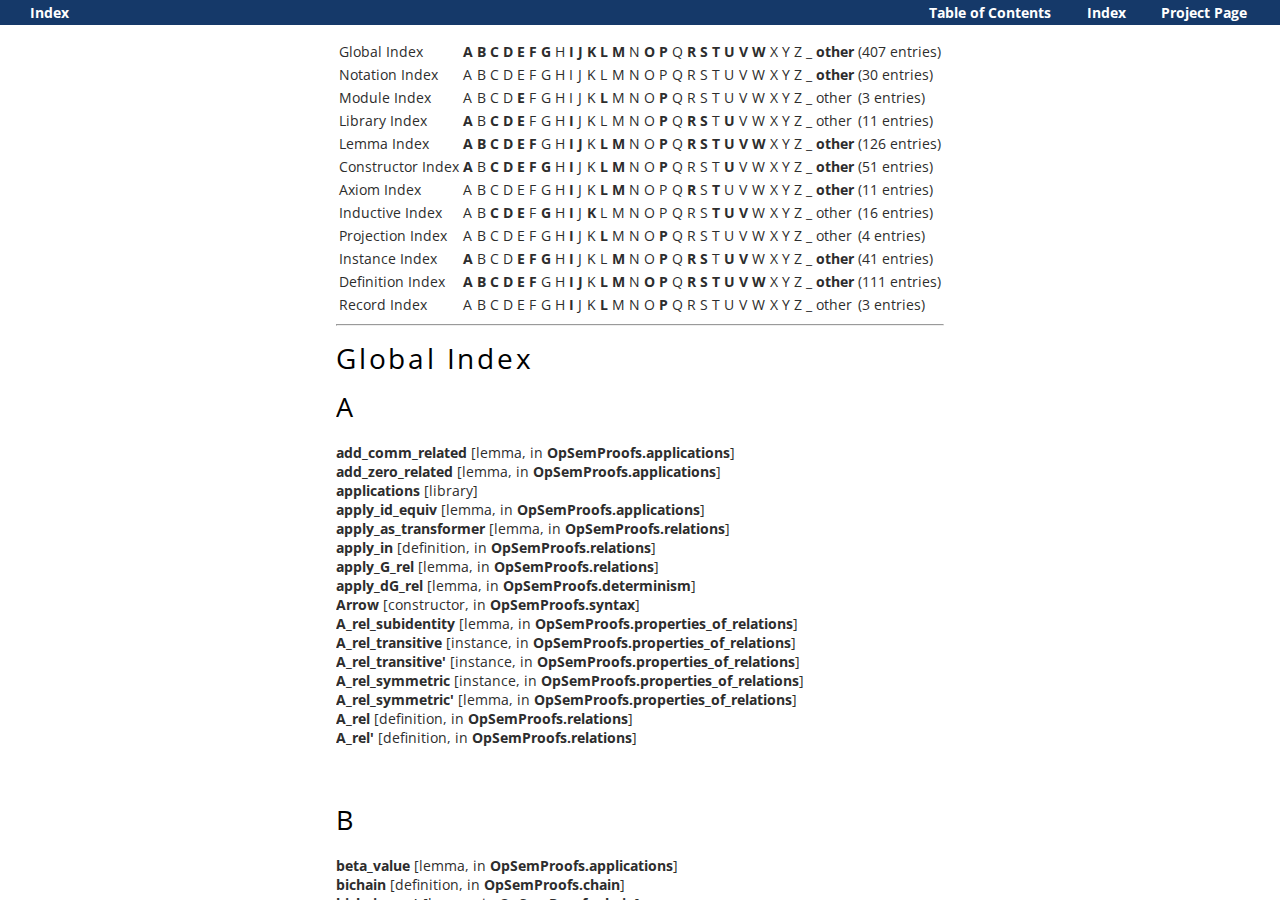
==== commit 252821bd: "2a8bc5a07eee3ef348ebeac63960e0402acdde78" ====
--- a/indexpage.html
+++ b/indexpage.html
@@ -56,7 +56,7 @@
 <td>Z</td>
 <td>_</td>
 <td><a href="indexpage.html#global_*">other</a></td>
-<td>(401 entries)</td>
+<td>(407 entries)</td>
 </tr>
 <tr>
 <td>Notation Index</td>
@@ -184,7 +184,7 @@
 <td>Z</td>
 <td>_</td>
 <td><a href="indexpage.html#lemma_*">other</a></td>
-<td>(121 entries)</td>
+<td>(126 entries)</td>
 </tr>
 <tr>
 <td>Constructor Index</td>
@@ -376,7 +376,7 @@
 <td>Z</td>
 <td>_</td>
 <td><a href="indexpage.html#definition_*">other</a></td>
-<td>(110 entries)</td>
+<td>(111 entries)</td>
 </tr>
 <tr>
 <td>Record Index</td>
@@ -439,6 +439,7 @@
 <a href="OpSemProofs.chain.html#bichain_cons">bichain_cons</a> [definition, in <a href="OpSemProofs.chain.html">OpSemProofs.chain</a>]<br/>
 <a href="OpSemProofs.chain.html#bicurry">bicurry</a> [definition, in <a href="OpSemProofs.chain.html">OpSemProofs.chain</a>]<br/>
 <a href="OpSemProofs.integration.html#d675fad8deb025bbdd061daa63bb7e02">bind_πL_πR</a> [lemma, in <a href="OpSemProofs.integration.html">OpSemProofs.integration</a>]<br/>
+<a href="OpSemProofs.integration.html#bind_interchangable">bind_interchangable</a> [lemma, in <a href="OpSemProofs.integration.html">OpSemProofs.integration</a>]<br/>
 <a href="OpSemProofs.integration.html#bind_meas_option">bind_meas_option</a> [lemma, in <a href="OpSemProofs.integration.html">OpSemProofs.integration</a>]<br/>
 <a href="OpSemProofs.integration.html#bind_empty">bind_empty</a> [lemma, in <a href="OpSemProofs.integration.html">OpSemProofs.integration</a>]<br/>
 <a href="OpSemProofs.integration.html#bool_of_dec">bool_of_dec</a> [definition, in <a href="OpSemProofs.integration.html">OpSemProofs.integration</a>]<br/>
@@ -455,8 +456,10 @@
 <a href="OpSemProofs.chain.html#chain_cons">chain_cons</a> [constructor, in <a href="OpSemProofs.chain.html">OpSemProofs.chain</a>]<br/>
 <a href="OpSemProofs.chain.html#chain_nil">chain_nil</a> [constructor, in <a href="OpSemProofs.chain.html">OpSemProofs.chain</a>]<br/>
 <a href="OpSemProofs.syntax.html#close">close</a> [lemma, in <a href="OpSemProofs.syntax.html">OpSemProofs.syntax</a>]<br/>
+<a href="OpSemProofs.applications.html#closed_pure_is_val">closed_pure_is_val</a> [lemma, in <a href="OpSemProofs.applications.html">OpSemProofs.applications</a>]<br/>
 <a href="OpSemProofs.syntax.html#close_nil">close_nil</a> [lemma, in <a href="OpSemProofs.syntax.html">OpSemProofs.syntax</a>]<br/>
 <a href="OpSemProofs.integration.html#coarsening">coarsening</a> [lemma, in <a href="OpSemProofs.integration.html">OpSemProofs.integration</a>]<br/>
+<a href="OpSemProofs.relations.html#coarsen_helper">coarsen_helper</a> [lemma, in <a href="OpSemProofs.relations.html">OpSemProofs.relations</a>]<br/>
 <a href="OpSemProofs.relations.html#compat_factor">compat_factor</a> [lemma, in <a href="OpSemProofs.relations.html">OpSemProofs.relations</a>]<br/>
 <a href="OpSemProofs.relations.html#compat_sample">compat_sample</a> [lemma, in <a href="OpSemProofs.relations.html">OpSemProofs.relations</a>]<br/>
 <a href="OpSemProofs.relations.html#compat_app">compat_app</a> [lemma, in <a href="OpSemProofs.relations.html">OpSemProofs.relations</a>]<br/>
@@ -536,6 +539,8 @@
 <a href="OpSemProofs.syntax.html#erase">erase</a> [definition, in <a href="OpSemProofs.syntax.html">OpSemProofs.syntax</a>]<br/>
 <a href="OpSemProofs.applications.html#erase_simple">erase_simple</a> [lemma, in <a href="OpSemProofs.applications.html">OpSemProofs.applications</a>]<br/>
 <a href="OpSemProofs.applications.html#erase_up_simple_ctx">erase_up_simple_ctx</a> [lemma, in <a href="OpSemProofs.applications.html">OpSemProofs.applications</a>]<br/>
+<a href="OpSemProofs.applications.html#erase_simple_plug">erase_simple_plug</a> [lemma, in <a href="OpSemProofs.applications.html">OpSemProofs.applications</a>]<br/>
+<a href="OpSemProofs.applications.html#erase_simple_ctx">erase_simple_ctx</a> [definition, in <a href="OpSemProofs.applications.html">OpSemProofs.applications</a>]<br/>
 <a href="OpSemProofs.applications.html#erase_plug">erase_plug</a> [lemma, in <a href="OpSemProofs.applications.html">OpSemProofs.applications</a>]<br/>
 <a href="OpSemProofs.applications.html#erase_eq">erase_eq</a> [lemma, in <a href="OpSemProofs.applications.html">OpSemProofs.applications</a>]<br/>
 <a href="OpSemProofs.syntax.html#erase_envs_equiv">erase_envs_equiv</a> [lemma, in <a href="OpSemProofs.syntax.html">OpSemProofs.syntax</a>]<br/>
@@ -681,6 +686,7 @@
 <a href="OpSemProofs.relations.html#plus_as_transformer">plus_as_transformer</a> [lemma, in <a href="OpSemProofs.relations.html">OpSemProofs.relations</a>]<br/>
 <a href="OpSemProofs.relations.html#plus_in">plus_in</a> [definition, in <a href="OpSemProofs.relations.html">OpSemProofs.relations</a>]<br/>
 <a href="OpSemProofs.utils.html#pointwise_eq_ext">pointwise_eq_ext</a> [instance, in <a href="OpSemProofs.utils.html">OpSemProofs.utils</a>]<br/>
+<a href="OpSemProofs.applications.html#pred_up">pred_up</a> [lemma, in <a href="OpSemProofs.applications.html">OpSemProofs.applications</a>]<br/>
 <a href="OpSemProofs.integration.html#preimage">preimage</a> [definition, in <a href="OpSemProofs.integration.html">OpSemProofs.integration</a>]<br/>
 <a href="OpSemProofs.applications.html#project_same_integral">project_same_integral</a> [lemma, in <a href="OpSemProofs.applications.html">OpSemProofs.applications</a>]<br/>
 <a href="OpSemProofs.properties_of_relations.html">properties_of_relations</a> [library]<br/>
@@ -913,14 +919,17 @@
 <a href="OpSemProofs.applications.html#beta_value">beta_value</a> [in <a href="OpSemProofs.applications.html">OpSemProofs.applications</a>]<br/>
 <a href="OpSemProofs.chain.html#bichain_rect">bichain_rect</a> [in <a href="OpSemProofs.chain.html">OpSemProofs.chain</a>]<br/>
 <a href="OpSemProofs.integration.html#d675fad8deb025bbdd061daa63bb7e02">bind_πL_πR</a> [in <a href="OpSemProofs.integration.html">OpSemProofs.integration</a>]<br/>
+<a href="OpSemProofs.integration.html#bind_interchangable">bind_interchangable</a> [in <a href="OpSemProofs.integration.html">OpSemProofs.integration</a>]<br/>
 <a href="OpSemProofs.integration.html#bind_meas_option">bind_meas_option</a> [in <a href="OpSemProofs.integration.html">OpSemProofs.integration</a>]<br/>
 <a href="OpSemProofs.integration.html#bind_empty">bind_empty</a> [in <a href="OpSemProofs.integration.html">OpSemProofs.integration</a>]<br/>
 <br/><br/><a name="lemma_C"></a><h2>C </h2>
 <a href="OpSemProofs.chain.html#chain_app_assoc">chain_app_assoc</a> [in <a href="OpSemProofs.chain.html">OpSemProofs.chain</a>]<br/>
 <a href="OpSemProofs.chain.html#chain_app_nil_r">chain_app_nil_r</a> [in <a href="OpSemProofs.chain.html">OpSemProofs.chain</a>]<br/>
 <a href="OpSemProofs.syntax.html#close">close</a> [in <a href="OpSemProofs.syntax.html">OpSemProofs.syntax</a>]<br/>
+<a href="OpSemProofs.applications.html#closed_pure_is_val">closed_pure_is_val</a> [in <a href="OpSemProofs.applications.html">OpSemProofs.applications</a>]<br/>
 <a href="OpSemProofs.syntax.html#close_nil">close_nil</a> [in <a href="OpSemProofs.syntax.html">OpSemProofs.syntax</a>]<br/>
 <a href="OpSemProofs.integration.html#coarsening">coarsening</a> [in <a href="OpSemProofs.integration.html">OpSemProofs.integration</a>]<br/>
+<a href="OpSemProofs.relations.html#coarsen_helper">coarsen_helper</a> [in <a href="OpSemProofs.relations.html">OpSemProofs.relations</a>]<br/>
 <a href="OpSemProofs.relations.html#compat_factor">compat_factor</a> [in <a href="OpSemProofs.relations.html">OpSemProofs.relations</a>]<br/>
 <a href="OpSemProofs.relations.html#compat_sample">compat_sample</a> [in <a href="OpSemProofs.relations.html">OpSemProofs.relations</a>]<br/>
 <a href="OpSemProofs.relations.html#compat_app">compat_app</a> [in <a href="OpSemProofs.relations.html">OpSemProofs.relations</a>]<br/>
@@ -954,6 +963,7 @@
 <a href="OpSemProofs.syntax.html#env_search">env_search</a> [in <a href="OpSemProofs.syntax.html">OpSemProofs.syntax</a>]<br/>
 <a href="OpSemProofs.applications.html#erase_simple">erase_simple</a> [in <a href="OpSemProofs.applications.html">OpSemProofs.applications</a>]<br/>
 <a href="OpSemProofs.applications.html#erase_up_simple_ctx">erase_up_simple_ctx</a> [in <a href="OpSemProofs.applications.html">OpSemProofs.applications</a>]<br/>
+<a href="OpSemProofs.applications.html#erase_simple_plug">erase_simple_plug</a> [in <a href="OpSemProofs.applications.html">OpSemProofs.applications</a>]<br/>
 <a href="OpSemProofs.applications.html#erase_plug">erase_plug</a> [in <a href="OpSemProofs.applications.html">OpSemProofs.applications</a>]<br/>
 <a href="OpSemProofs.applications.html#erase_eq">erase_eq</a> [in <a href="OpSemProofs.applications.html">OpSemProofs.applications</a>]<br/>
 <a href="OpSemProofs.syntax.html#erase_envs_equiv">erase_envs_equiv</a> [in <a href="OpSemProofs.syntax.html">OpSemProofs.syntax</a>]<br/>
@@ -996,6 +1006,7 @@
 <a href="OpSemProofs.integration.html#pick_3_and_leftover">pick_3_and_leftover</a> [in <a href="OpSemProofs.integration.html">OpSemProofs.integration</a>]<br/>
 <a href="OpSemProofs.applications.html#plug_app">plug_app</a> [in <a href="OpSemProofs.applications.html">OpSemProofs.applications</a>]<br/>
 <a href="OpSemProofs.relations.html#plus_as_transformer">plus_as_transformer</a> [in <a href="OpSemProofs.relations.html">OpSemProofs.relations</a>]<br/>
+<a href="OpSemProofs.applications.html#pred_up">pred_up</a> [in <a href="OpSemProofs.applications.html">OpSemProofs.applications</a>]<br/>
 <a href="OpSemProofs.applications.html#project_same_integral">project_same_integral</a> [in <a href="OpSemProofs.applications.html">OpSemProofs.applications</a>]<br/>
 <br/><br/><a name="lemma_R"></a><h2>R </h2>
 <a href="OpSemProofs.properties_of_relations.html#relate_exprs">relate_exprs</a> [in <a href="OpSemProofs.properties_of_relations.html">OpSemProofs.properties_of_relations</a>]<br/>
@@ -1263,6 +1274,7 @@
 <a href="OpSemProofs.entropy.html#Entropy">Entropy</a> [in <a href="OpSemProofs.entropy.html">OpSemProofs.entropy</a>]<br/>
 <a href="OpSemProofs.syntax.html#Env">Env</a> [in <a href="OpSemProofs.syntax.html">OpSemProofs.syntax</a>]<br/>
 <a href="OpSemProofs.syntax.html#erase">erase</a> [in <a href="OpSemProofs.syntax.html">OpSemProofs.syntax</a>]<br/>
+<a href="OpSemProofs.applications.html#erase_simple_ctx">erase_simple_ctx</a> [in <a href="OpSemProofs.applications.html">OpSemProofs.applications</a>]<br/>
 <a href="OpSemProofs.syntax.html#erase_wt_env">erase_wt_env</a> [in <a href="OpSemProofs.syntax.html">OpSemProofs.syntax</a>]<br/>
 <a href="OpSemProofs.syntax.html#erase_wt_expr_env">erase_wt_expr_env</a> [in <a href="OpSemProofs.syntax.html">OpSemProofs.syntax</a>]<br/>
 <a href="OpSemProofs.ctxequiv.html#erase_ctx">erase_ctx</a> [in <a href="OpSemProofs.ctxequiv.html">OpSemProofs.ctxequiv</a>]<br/>
@@ -1384,7 +1396,7 @@
 <td>Z</td>
 <td>_</td>
 <td><a href="indexpage.html#global_*">other</a></td>
-<td>(401 entries)</td>
+<td>(407 entries)</td>
 </tr>
 <tr>
 <td>Notation Index</td>
@@ -1512,7 +1524,7 @@
 <td>Z</td>
 <td>_</td>
 <td><a href="indexpage.html#lemma_*">other</a></td>
-<td>(121 entries)</td>
+<td>(126 entries)</td>
 </tr>
 <tr>
 <td>Constructor Index</td>
@@ -1704,7 +1716,7 @@
 <td>Z</td>
 <td>_</td>
 <td><a href="indexpage.html#definition_*">other</a></td>
-<td>(110 entries)</td>
+<td>(111 entries)</td>
 </tr>
 <tr>
 <td>Record Index</td>
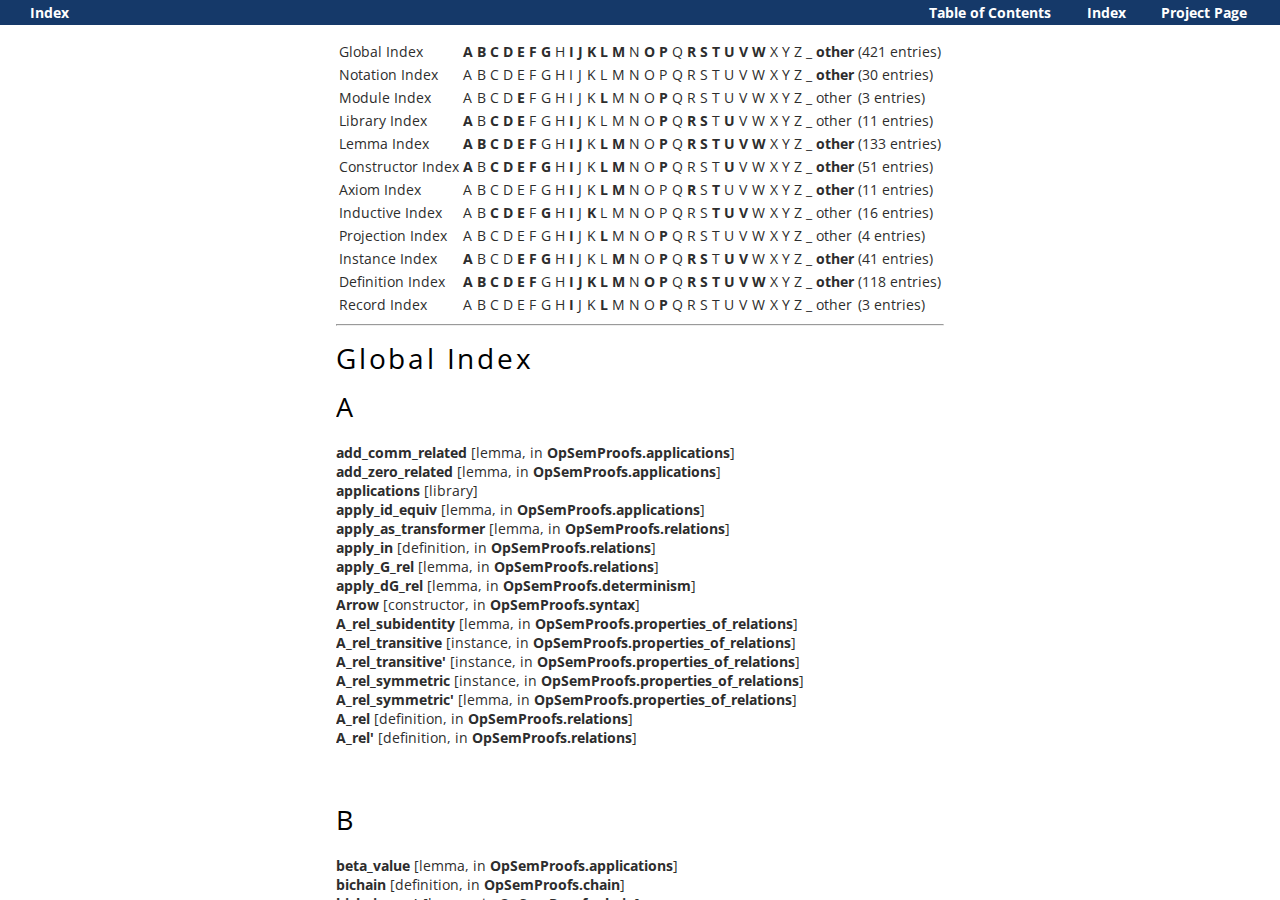
==== commit bbdc5110: "9c7f241e52d6fa9299d660b84d08f3173dc46a7c" ====
--- a/indexpage.html
+++ b/indexpage.html
@@ -56,7 +56,7 @@
 <td>Z</td>
 <td>_</td>
 <td><a href="indexpage.html#global_*">other</a></td>
-<td>(407 entries)</td>
+<td>(421 entries)</td>
 </tr>
 <tr>
 <td>Notation Index</td>
@@ -184,7 +184,7 @@
 <td>Z</td>
 <td>_</td>
 <td><a href="indexpage.html#lemma_*">other</a></td>
-<td>(126 entries)</td>
+<td>(133 entries)</td>
 </tr>
 <tr>
 <td>Constructor Index</td>
@@ -358,7 +358,7 @@
 <td>H</td>
 <td><a href="indexpage.html#definition_I">I</a></td>
 <td><a href="indexpage.html#definition_J">J</a></td>
-<td>K</td>
+<td><a href="indexpage.html#definition_K">K</a></td>
 <td><a href="indexpage.html#definition_L">L</a></td>
 <td><a href="indexpage.html#definition_M">M</a></td>
 <td>N</td>
@@ -376,7 +376,7 @@
 <td>Z</td>
 <td>_</td>
 <td><a href="indexpage.html#definition_*">other</a></td>
-<td>(111 entries)</td>
+<td>(118 entries)</td>
 </tr>
 <tr>
 <td>Record Index</td>
@@ -459,7 +459,9 @@
 <a href="OpSemProofs.applications.html#closed_pure_is_val">closed_pure_is_val</a> [lemma, in <a href="OpSemProofs.applications.html">OpSemProofs.applications</a>]<br/>
 <a href="OpSemProofs.syntax.html#close_nil">close_nil</a> [lemma, in <a href="OpSemProofs.syntax.html">OpSemProofs.syntax</a>]<br/>
 <a href="OpSemProofs.integration.html#coarsening">coarsening</a> [lemma, in <a href="OpSemProofs.integration.html">OpSemProofs.integration</a>]<br/>
+<a href="OpSemProofs.integration.html#coarsening'">coarsening'</a> [lemma, in <a href="OpSemProofs.integration.html">OpSemProofs.integration</a>]<br/>
 <a href="OpSemProofs.relations.html#coarsen_helper">coarsen_helper</a> [lemma, in <a href="OpSemProofs.relations.html">OpSemProofs.relations</a>]<br/>
+<a href="OpSemProofs.applications.html#compat_let">compat_let</a> [lemma, in <a href="OpSemProofs.applications.html">OpSemProofs.applications</a>]<br/>
 <a href="OpSemProofs.relations.html#compat_factor">compat_factor</a> [lemma, in <a href="OpSemProofs.relations.html">OpSemProofs.relations</a>]<br/>
 <a href="OpSemProofs.relations.html#compat_sample">compat_sample</a> [lemma, in <a href="OpSemProofs.relations.html">OpSemProofs.relations</a>]<br/>
 <a href="OpSemProofs.relations.html#compat_app">compat_app</a> [lemma, in <a href="OpSemProofs.relations.html">OpSemProofs.relations</a>]<br/>
@@ -580,6 +582,8 @@
 <a href="OpSemProofs.properties_of_relations.html#E_rel_transitive'">E_rel_transitive'</a> [instance, in <a href="OpSemProofs.properties_of_relations.html">OpSemProofs.properties_of_relations</a>]<br/>
 <a href="OpSemProofs.properties_of_relations.html#E_rel_symmetric">E_rel_symmetric</a> [instance, in <a href="OpSemProofs.properties_of_relations.html">OpSemProofs.properties_of_relations</a>]<br/>
 <a href="OpSemProofs.properties_of_relations.html#E_rel_symmetric'">E_rel_symmetric'</a> [lemma, in <a href="OpSemProofs.properties_of_relations.html">OpSemProofs.properties_of_relations</a>]<br/>
+<a href="OpSemProofs.applications.html#e_seq">e_seq</a> [definition, in <a href="OpSemProofs.applications.html">OpSemProofs.applications</a>]<br/>
+<a href="OpSemProofs.applications.html#e_let">e_let</a> [definition, in <a href="OpSemProofs.applications.html">OpSemProofs.applications</a>]<br/>
 <a href="OpSemProofs.relations.html#E_rel">E_rel</a> [definition, in <a href="OpSemProofs.relations.html">OpSemProofs.relations</a>]<br/>
 <a href="OpSemProofs.relations.html#E_rel'">E_rel'</a> [definition, in <a href="OpSemProofs.relations.html">OpSemProofs.relations</a>]<br/>
 <a href="OpSemProofs.syntax.html#e_plus">e_plus</a> [constructor, in <a href="OpSemProofs.syntax.html">OpSemProofs.syntax</a>]<br/>
@@ -599,7 +603,6 @@
 <a href="OpSemProofs.integration.html#full_event">full_event</a> [definition, in <a href="OpSemProofs.integration.html">OpSemProofs.integration</a>]<br/>
 <a href="OpSemProofs.utils.html#functional_ext_rewriting2">functional_ext_rewriting2</a> [instance, in <a href="OpSemProofs.utils.html">OpSemProofs.utils</a>]<br/>
 <a href="OpSemProofs.utils.html#functional_ext_rewriting">functional_ext_rewriting</a> [instance, in <a href="OpSemProofs.utils.html">OpSemProofs.utils</a>]<br/>
-<a href="OpSemProofs.relations.html#fundamental_property_of_values">fundamental_property_of_values</a> [lemma, in <a href="OpSemProofs.relations.html">OpSemProofs.relations</a>]<br/>
 <a href="OpSemProofs.relations.html#fundamental_property">fundamental_property</a> [lemma, in <a href="OpSemProofs.relations.html">OpSemProofs.relations</a>]<br/>
 <a href="OpSemProofs.determinism.html#fundamental_property">fundamental_property</a> [lemma, in <a href="OpSemProofs.determinism.html">OpSemProofs.determinism</a>]<br/>
 <br/><br/><a name="global_G"></a><h2>G </h2>
@@ -610,15 +613,14 @@
 <a href="OpSemProofs.relations.html#G_rel_nil">G_rel_nil</a> [constructor, in <a href="OpSemProofs.relations.html">OpSemProofs.relations</a>]<br/>
 <a href="OpSemProofs.relations.html#G_rel">G_rel</a> [inductive, in <a href="OpSemProofs.relations.html">OpSemProofs.relations</a>]<br/>
 <br/><br/><a name="global_I"></a><h2>I </h2>
-<a href="OpSemProofs.utils.html#id">id</a> [definition, in <a href="OpSemProofs.utils.html">OpSemProofs.utils</a>]<br/>
 <a href="OpSemProofs.syntax.html#Ids_u_expr">Ids_u_expr</a> [instance, in <a href="OpSemProofs.syntax.html">OpSemProofs.syntax</a>]<br/>
 <a href="OpSemProofs.integration.html#ifte">ifte</a> [definition, in <a href="OpSemProofs.integration.html">OpSemProofs.integration</a>]<br/>
 <a href="OpSemProofs.integration.html#indicator">indicator</a> [definition, in <a href="OpSemProofs.integration.html">OpSemProofs.integration</a>]<br/>
 <a href="OpSemProofs.ennr.html#infinite">infinite</a> [constructor, in <a href="OpSemProofs.ennr.html">OpSemProofs.ennr</a>]<br/>
-<a href="OpSemProofs.integration.html#integral_of_pushforward">integral_of_pushforward</a> [lemma, in <a href="OpSemProofs.integration.html">OpSemProofs.integration</a>]<br/>
 <a href="OpSemProofs.integration.html#integration">integration</a> [axiom, in <a href="OpSemProofs.integration.html">OpSemProofs.integration</a>]<br/>
 <a href="OpSemProofs.integration.html">integration</a> [library]<br/>
 <a href="OpSemProofs.integration.html#integration_const_entropy">integration_const_entropy</a> [lemma, in <a href="OpSemProofs.integration.html">OpSemProofs.integration</a>]<br/>
+<a href="OpSemProofs.integration.html#integration_of_pushforward">integration_of_pushforward</a> [lemma, in <a href="OpSemProofs.integration.html">OpSemProofs.integration</a>]<br/>
 <a href="OpSemProofs.integration.html#integration_of_0">integration_of_0</a> [lemma, in <a href="OpSemProofs.integration.html">OpSemProofs.integration</a>]<br/>
 <a href="OpSemProofs.integration.html#integration_linear_in_meas">integration_linear_in_meas</a> [lemma, in <a href="OpSemProofs.integration.html">OpSemProofs.integration</a>]<br/>
 <a href="OpSemProofs.integration.html#integration_linear_mult_l">integration_linear_mult_l</a> [lemma, in <a href="OpSemProofs.integration.html">OpSemProofs.integration</a>]<br/>
@@ -632,6 +634,7 @@
 <a href="OpSemProofs.integration.html#interchange">interchange</a> [projection, in <a href="OpSemProofs.integration.html">OpSemProofs.integration</a>]<br/>
 <a href="OpSemProofs.integration.html#interchange">interchange</a> [constructor, in <a href="OpSemProofs.integration.html">OpSemProofs.integration</a>]<br/>
 <a href="OpSemProofs.syntax.html#invert_eval_val">invert_eval_val</a> [lemma, in <a href="OpSemProofs.syntax.html">OpSemProofs.syntax</a>]<br/>
+<a href="OpSemProofs.applications.html#is_commutative">is_commutative</a> [lemma, in <a href="OpSemProofs.applications.html">OpSemProofs.applications</a>]<br/>
 <a href="OpSemProofs.applications.html#is_u_simple">is_u_simple</a> [definition, in <a href="OpSemProofs.applications.html">OpSemProofs.applications</a>]<br/>
 <a href="OpSemProofs.applications.html#is_pure">is_pure</a> [definition, in <a href="OpSemProofs.applications.html">OpSemProofs.applications</a>]<br/>
 <a href="OpSemProofs.syntax.html#is_val_unique">is_val_unique</a> [lemma, in <a href="OpSemProofs.syntax.html">OpSemProofs.syntax</a>]<br/>
@@ -641,12 +644,15 @@
 <a href="OpSemProofs.entropy.html#d150ac28e6b050b7db5323a8e3eac403">join_πL_πR</a> [lemma, in <a href="OpSemProofs.entropy.html">OpSemProofs.entropy</a>]<br/>
 <a href="OpSemProofs.entropy.html#join'">join'</a> [definition, in <a href="OpSemProofs.entropy.html">OpSemProofs.entropy</a>]<br/>
 <br/><br/><a name="global_K"></a><h2>K </h2>
+<a href="OpSemProofs.integration.html#kernel">kernel</a> [definition, in <a href="OpSemProofs.integration.html">OpSemProofs.integration</a>]<br/>
 <a href="OpSemProofs.integration.html#KnownToBeSigmaFinite">KnownToBeSigmaFinite</a> [inductive, in <a href="OpSemProofs.integration.html">OpSemProofs.integration</a>]<br/>
 <br/><br/><a name="global_L"></a><h2>L </h2>
-<a href="OpSemProofs.applications.html#lam_is_dirac">lam_is_dirac</a> [lemma, in <a href="OpSemProofs.applications.html">OpSemProofs.applications</a>]<br/>
 <a href="OpSemProofs.integration.html#lebesgue_pos_measure_interval">lebesgue_pos_measure_interval</a> [axiom, in <a href="OpSemProofs.integration.html">OpSemProofs.integration</a>]<br/>
 <a href="OpSemProofs.integration.html#lebesgue_pos_measure">lebesgue_pos_measure</a> [axiom, in <a href="OpSemProofs.integration.html">OpSemProofs.integration</a>]<br/>
 <a href="OpSemProofs.integration.html#leb_finite">leb_finite</a> [constructor, in <a href="OpSemProofs.integration.html">OpSemProofs.integration</a>]<br/>
+<a href="OpSemProofs.applications.html#let_as_transformer">let_as_transformer</a> [lemma, in <a href="OpSemProofs.applications.html">OpSemProofs.applications</a>]<br/>
+<a href="OpSemProofs.applications.html#let_in">let_in</a> [definition, in <a href="OpSemProofs.applications.html">OpSemProofs.applications</a>]<br/>
+<a href="OpSemProofs.applications.html#let2_as_transformer">let2_as_transformer</a> [lemma, in <a href="OpSemProofs.applications.html">OpSemProofs.applications</a>]<br/>
 <a href="OpSemProofs.applications.html#Lift">Lift</a> [module, in <a href="OpSemProofs.applications.html">OpSemProofs.applications</a>]<br/>
 <a href="OpSemProofs.applications.html#Lift.lift1">Lift.lift1</a> [projection, in <a href="OpSemProofs.applications.html">OpSemProofs.applications</a>]<br/>
 <a href="OpSemProofs.applications.html#Lift.lobj">Lift.lobj</a> [projection, in <a href="OpSemProofs.applications.html">OpSemProofs.applications</a>]<br/>
@@ -657,6 +663,7 @@
 <br/><br/><a name="global_M"></a><h2>M </h2>
 <a href="OpSemProofs.integration.html#Meas">Meas</a> [definition, in <a href="OpSemProofs.integration.html">OpSemProofs.integration</a>]<br/>
 <a href="OpSemProofs.integration.html#meas_option_interchangable">meas_option_interchangable</a> [instance, in <a href="OpSemProofs.integration.html">OpSemProofs.integration</a>]<br/>
+<a href="OpSemProofs.integration.html#meas_join">meas_join</a> [definition, in <a href="OpSemProofs.integration.html">OpSemProofs.integration</a>]<br/>
 <a href="OpSemProofs.integration.html#meas_id_right">meas_id_right</a> [lemma, in <a href="OpSemProofs.integration.html">OpSemProofs.integration</a>]<br/>
 <a href="OpSemProofs.integration.html#meas_id_left">meas_id_left</a> [lemma, in <a href="OpSemProofs.integration.html">OpSemProofs.integration</a>]<br/>
 <a href="OpSemProofs.integration.html#meas_option">meas_option</a> [definition, in <a href="OpSemProofs.integration.html">OpSemProofs.integration</a>]<br/>
@@ -724,11 +731,14 @@
 <a href="OpSemProofs.applications.html#single_frame_case_plus_r">single_frame_case_plus_r</a> [lemma, in <a href="OpSemProofs.applications.html">OpSemProofs.applications</a>]<br/>
 <a href="OpSemProofs.applications.html#single_frame_case_plus_l">single_frame_case_plus_l</a> [lemma, in <a href="OpSemProofs.applications.html">OpSemProofs.applications</a>]<br/>
 <a href="OpSemProofs.applications.html#single_frame_case_factor">single_frame_case_factor</a> [lemma, in <a href="OpSemProofs.applications.html">OpSemProofs.applications</a>]<br/>
-<a href="OpSemProofs.applications.html#single_frame_case_app_r">single_frame_case_app_r</a> [lemma, in <a href="OpSemProofs.applications.html">OpSemProofs.applications</a>]<br/>
-<a href="OpSemProofs.applications.html#single_frame_case_app_l">single_frame_case_app_l</a> [lemma, in <a href="OpSemProofs.applications.html">OpSemProofs.applications</a>]<br/>
+<a href="OpSemProofs.applications.html#single_frame_case_app_a">single_frame_case_app_a</a> [lemma, in <a href="OpSemProofs.applications.html">OpSemProofs.applications</a>]<br/>
+<a href="OpSemProofs.applications.html#single_frame_case_app_f">single_frame_case_app_f</a> [lemma, in <a href="OpSemProofs.applications.html">OpSemProofs.applications</a>]<br/>
 <a href="OpSemProofs.utils.html#subrel_eq_respect">subrel_eq_respect</a> [instance, in <a href="OpSemProofs.utils.html">OpSemProofs.utils</a>]<br/>
 <a href="OpSemProofs.syntax.html#SubstLemmas_u_expr">SubstLemmas_u_expr</a> [instance, in <a href="OpSemProofs.syntax.html">OpSemProofs.syntax</a>]<br/>
 <a href="OpSemProofs.applications.html#subst_into_simple">subst_into_simple</a> [lemma, in <a href="OpSemProofs.applications.html">OpSemProofs.applications</a>]<br/>
+<a href="OpSemProofs.applications.html#subst_real">subst_real</a> [lemma, in <a href="OpSemProofs.applications.html">OpSemProofs.applications</a>]<br/>
+<a href="OpSemProofs.applications.html#subst_lam">subst_lam</a> [lemma, in <a href="OpSemProofs.applications.html">OpSemProofs.applications</a>]<br/>
+<a href="OpSemProofs.applications.html#subst_val">subst_val</a> [lemma, in <a href="OpSemProofs.applications.html">OpSemProofs.applications</a>]<br/>
 <a href="OpSemProofs.syntax.html#subst_only_matters_up_to_env">subst_only_matters_up_to_env</a> [lemma, in <a href="OpSemProofs.syntax.html">OpSemProofs.syntax</a>]<br/>
 <a href="OpSemProofs.syntax.html#Subst_u_expr">Subst_u_expr</a> [instance, in <a href="OpSemProofs.syntax.html">OpSemProofs.syntax</a>]<br/>
 <a href="OpSemProofs.syntax.html">syntax</a> [library]<br/>
@@ -736,6 +746,7 @@
 <a href="OpSemProofs.applications.html#the_infinite_cons_doesnt_exist">the_infinite_cons_doesnt_exist</a> [lemma, in <a href="OpSemProofs.applications.html">OpSemProofs.applications</a>]<br/>
 <a href="OpSemProofs.integration.html#tonelli_sigma_finite">tonelli_sigma_finite</a> [axiom, in <a href="OpSemProofs.integration.html">OpSemProofs.integration</a>]<br/>
 <a href="OpSemProofs.syntax.html#Ty">Ty</a> [inductive, in <a href="OpSemProofs.syntax.html">OpSemProofs.syntax</a>]<br/>
+<a href="OpSemProofs.applications.html#ty_swap">ty_swap</a> [definition, in <a href="OpSemProofs.applications.html">OpSemProofs.applications</a>]<br/>
 <a href="OpSemProofs.syntax.html#ty_subst1">ty_subst1</a> [definition, in <a href="OpSemProofs.syntax.html">OpSemProofs.syntax</a>]<br/>
 <a href="OpSemProofs.syntax.html#ty_subst">ty_subst</a> [lemma, in <a href="OpSemProofs.syntax.html">OpSemProofs.syntax</a>]<br/>
 <a href="OpSemProofs.syntax.html#ty_eq_dec">ty_eq_dec</a> [lemma, in <a href="OpSemProofs.syntax.html">OpSemProofs.syntax</a>]<br/>
@@ -776,6 +787,8 @@
 <a href="OpSemProofs.syntax.html#val_real_rect">val_real_rect</a> [lemma, in <a href="OpSemProofs.syntax.html">OpSemProofs.syntax</a>]<br/>
 <a href="OpSemProofs.syntax.html#val_arrow_rect">val_arrow_rect</a> [definition, in <a href="OpSemProofs.syntax.html">OpSemProofs.syntax</a>]<br/>
 <a href="OpSemProofs.syntax.html#val_eq">val_eq</a> [lemma, in <a href="OpSemProofs.syntax.html">OpSemProofs.syntax</a>]<br/>
+<a href="OpSemProofs.applications.html#var_swap">var_swap</a> [definition, in <a href="OpSemProofs.applications.html">OpSemProofs.applications</a>]<br/>
+<a href="OpSemProofs.applications.html#var_1">var_1</a> [definition, in <a href="OpSemProofs.applications.html">OpSemProofs.applications</a>]<br/>
 <a href="OpSemProofs.applications.html#var_0">var_0</a> [definition, in <a href="OpSemProofs.applications.html">OpSemProofs.applications</a>]<br/>
 <a href="OpSemProofs.properties_of_relations.html#V_rel_reflexive">V_rel_reflexive</a> [instance, in <a href="OpSemProofs.properties_of_relations.html">OpSemProofs.properties_of_relations</a>]<br/>
 <a href="OpSemProofs.properties_of_relations.html#V_rel_transitive">V_rel_transitive</a> [instance, in <a href="OpSemProofs.properties_of_relations.html">OpSemProofs.properties_of_relations</a>]<br/>
@@ -828,6 +841,7 @@
 <a href="OpSemProofs.applications.html#85ea0b4441c825b385ac281f0a2ead7b">μe_as_pushforard</a> [lemma, in <a href="OpSemProofs.applications.html">OpSemProofs.applications</a>]<br/>
 <a href="OpSemProofs.relations.html#825ab294b442ee5fb4977f2b0ecf9ce3">μe_eq_μEntropy2</a> [lemma, in <a href="OpSemProofs.relations.html">OpSemProofs.relations</a>]<br/>
 <a href="OpSemProofs.relations.html#aa5961eec1b5cf263cc3952fef16d06b">μe_eq_μEntropy</a> [lemma, in <a href="OpSemProofs.relations.html">OpSemProofs.relations</a>]<br/>
+<a href="OpSemProofs.applications.html#d46da4587e993da4501d2580c66382fe">μ_interchangable'</a> [lemma, in <a href="OpSemProofs.applications.html">OpSemProofs.applications</a>]<br/>
 <a href="OpSemProofs.applications.html#2be176f2e0eea699c741e37f67beb394">μ_interchangable</a> [instance, in <a href="OpSemProofs.applications.html">OpSemProofs.applications</a>]<br/>
 <a href="OpSemProofs.entropy.html#31bf0b12546409e15021243132fc7574">π</a> [definition, in <a href="OpSemProofs.entropy.html">OpSemProofs.entropy</a>]<br/>
 <a href="OpSemProofs.entropy.html#31c76a36555cdb7bda2afea8f8b43fb5">πL</a> [definition, in <a href="OpSemProofs.entropy.html">OpSemProofs.entropy</a>]<br/>
@@ -929,7 +943,9 @@
 <a href="OpSemProofs.applications.html#closed_pure_is_val">closed_pure_is_val</a> [in <a href="OpSemProofs.applications.html">OpSemProofs.applications</a>]<br/>
 <a href="OpSemProofs.syntax.html#close_nil">close_nil</a> [in <a href="OpSemProofs.syntax.html">OpSemProofs.syntax</a>]<br/>
 <a href="OpSemProofs.integration.html#coarsening">coarsening</a> [in <a href="OpSemProofs.integration.html">OpSemProofs.integration</a>]<br/>
+<a href="OpSemProofs.integration.html#coarsening'">coarsening'</a> [in <a href="OpSemProofs.integration.html">OpSemProofs.integration</a>]<br/>
 <a href="OpSemProofs.relations.html#coarsen_helper">coarsen_helper</a> [in <a href="OpSemProofs.relations.html">OpSemProofs.relations</a>]<br/>
+<a href="OpSemProofs.applications.html#compat_let">compat_let</a> [in <a href="OpSemProofs.applications.html">OpSemProofs.applications</a>]<br/>
 <a href="OpSemProofs.relations.html#compat_factor">compat_factor</a> [in <a href="OpSemProofs.relations.html">OpSemProofs.relations</a>]<br/>
 <a href="OpSemProofs.relations.html#compat_sample">compat_sample</a> [in <a href="OpSemProofs.relations.html">OpSemProofs.relations</a>]<br/>
 <a href="OpSemProofs.relations.html#compat_app">compat_app</a> [in <a href="OpSemProofs.relations.html">OpSemProofs.relations</a>]<br/>
@@ -981,22 +997,23 @@
 <a href="OpSemProofs.relations.html#factor_as_transformer">factor_as_transformer</a> [in <a href="OpSemProofs.relations.html">OpSemProofs.relations</a>]<br/>
 <a href="OpSemProofs.ennr.html#finite_inj">finite_inj</a> [in <a href="OpSemProofs.ennr.html">OpSemProofs.ennr</a>]<br/>
 <a href="OpSemProofs.syntax.html#for_absurd_val">for_absurd_val</a> [in <a href="OpSemProofs.syntax.html">OpSemProofs.syntax</a>]<br/>
-<a href="OpSemProofs.relations.html#fundamental_property_of_values">fundamental_property_of_values</a> [in <a href="OpSemProofs.relations.html">OpSemProofs.relations</a>]<br/>
 <a href="OpSemProofs.relations.html#fundamental_property">fundamental_property</a> [in <a href="OpSemProofs.relations.html">OpSemProofs.relations</a>]<br/>
 <a href="OpSemProofs.determinism.html#fundamental_property">fundamental_property</a> [in <a href="OpSemProofs.determinism.html">OpSemProofs.determinism</a>]<br/>
 <br/><br/><a name="lemma_I"></a><h2>I </h2>
-<a href="OpSemProofs.integration.html#integral_of_pushforward">integral_of_pushforward</a> [in <a href="OpSemProofs.integration.html">OpSemProofs.integration</a>]<br/>
 <a href="OpSemProofs.integration.html#integration_const_entropy">integration_const_entropy</a> [in <a href="OpSemProofs.integration.html">OpSemProofs.integration</a>]<br/>
+<a href="OpSemProofs.integration.html#integration_of_pushforward">integration_of_pushforward</a> [in <a href="OpSemProofs.integration.html">OpSemProofs.integration</a>]<br/>
 <a href="OpSemProofs.integration.html#integration_of_0">integration_of_0</a> [in <a href="OpSemProofs.integration.html">OpSemProofs.integration</a>]<br/>
 <a href="OpSemProofs.integration.html#integration_linear_in_meas">integration_linear_in_meas</a> [in <a href="OpSemProofs.integration.html">OpSemProofs.integration</a>]<br/>
 <a href="OpSemProofs.integration.html#integration_linear_mult_l">integration_linear_mult_l</a> [in <a href="OpSemProofs.integration.html">OpSemProofs.integration</a>]<br/>
 <a href="OpSemProofs.integration.html#integration_linear_mult_r">integration_linear_mult_r</a> [in <a href="OpSemProofs.integration.html">OpSemProofs.integration</a>]<br/>
 <a href="OpSemProofs.syntax.html#invert_eval_val">invert_eval_val</a> [in <a href="OpSemProofs.syntax.html">OpSemProofs.syntax</a>]<br/>
+<a href="OpSemProofs.applications.html#is_commutative">is_commutative</a> [in <a href="OpSemProofs.applications.html">OpSemProofs.applications</a>]<br/>
 <a href="OpSemProofs.syntax.html#is_val_unique">is_val_unique</a> [in <a href="OpSemProofs.syntax.html">OpSemProofs.syntax</a>]<br/>
 <br/><br/><a name="lemma_J"></a><h2>J </h2>
 <a href="OpSemProofs.entropy.html#d150ac28e6b050b7db5323a8e3eac403">join_πL_πR</a> [in <a href="OpSemProofs.entropy.html">OpSemProofs.entropy</a>]<br/>
 <br/><br/><a name="lemma_L"></a><h2>L </h2>
-<a href="OpSemProofs.applications.html#lam_is_dirac">lam_is_dirac</a> [in <a href="OpSemProofs.applications.html">OpSemProofs.applications</a>]<br/>
+<a href="OpSemProofs.applications.html#let_as_transformer">let_as_transformer</a> [in <a href="OpSemProofs.applications.html">OpSemProofs.applications</a>]<br/>
+<a href="OpSemProofs.applications.html#let2_as_transformer">let2_as_transformer</a> [in <a href="OpSemProofs.applications.html">OpSemProofs.applications</a>]<br/>
 <br/><br/><a name="lemma_M"></a><h2>M </h2>
 <a href="OpSemProofs.integration.html#meas_id_right">meas_id_right</a> [in <a href="OpSemProofs.integration.html">OpSemProofs.integration</a>]<br/>
 <a href="OpSemProofs.integration.html#meas_id_left">meas_id_left</a> [in <a href="OpSemProofs.integration.html">OpSemProofs.integration</a>]<br/>
@@ -1019,9 +1036,12 @@
 <a href="OpSemProofs.applications.html#single_frame_case_plus_r">single_frame_case_plus_r</a> [in <a href="OpSemProofs.applications.html">OpSemProofs.applications</a>]<br/>
 <a href="OpSemProofs.applications.html#single_frame_case_plus_l">single_frame_case_plus_l</a> [in <a href="OpSemProofs.applications.html">OpSemProofs.applications</a>]<br/>
 <a href="OpSemProofs.applications.html#single_frame_case_factor">single_frame_case_factor</a> [in <a href="OpSemProofs.applications.html">OpSemProofs.applications</a>]<br/>
-<a href="OpSemProofs.applications.html#single_frame_case_app_r">single_frame_case_app_r</a> [in <a href="OpSemProofs.applications.html">OpSemProofs.applications</a>]<br/>
-<a href="OpSemProofs.applications.html#single_frame_case_app_l">single_frame_case_app_l</a> [in <a href="OpSemProofs.applications.html">OpSemProofs.applications</a>]<br/>
+<a href="OpSemProofs.applications.html#single_frame_case_app_a">single_frame_case_app_a</a> [in <a href="OpSemProofs.applications.html">OpSemProofs.applications</a>]<br/>
+<a href="OpSemProofs.applications.html#single_frame_case_app_f">single_frame_case_app_f</a> [in <a href="OpSemProofs.applications.html">OpSemProofs.applications</a>]<br/>
 <a href="OpSemProofs.applications.html#subst_into_simple">subst_into_simple</a> [in <a href="OpSemProofs.applications.html">OpSemProofs.applications</a>]<br/>
+<a href="OpSemProofs.applications.html#subst_real">subst_real</a> [in <a href="OpSemProofs.applications.html">OpSemProofs.applications</a>]<br/>
+<a href="OpSemProofs.applications.html#subst_lam">subst_lam</a> [in <a href="OpSemProofs.applications.html">OpSemProofs.applications</a>]<br/>
+<a href="OpSemProofs.applications.html#subst_val">subst_val</a> [in <a href="OpSemProofs.applications.html">OpSemProofs.applications</a>]<br/>
 <a href="OpSemProofs.syntax.html#subst_only_matters_up_to_env">subst_only_matters_up_to_env</a> [in <a href="OpSemProofs.syntax.html">OpSemProofs.syntax</a>]<br/>
 <br/><br/><a name="lemma_T"></a><h2>T </h2>
 <a href="OpSemProofs.applications.html#the_infinite_cons_doesnt_exist">the_infinite_cons_doesnt_exist</a> [in <a href="OpSemProofs.applications.html">OpSemProofs.applications</a>]<br/>
@@ -1044,6 +1064,7 @@
 <a href="OpSemProofs.applications.html#85ea0b4441c825b385ac281f0a2ead7b">μe_as_pushforard</a> [in <a href="OpSemProofs.applications.html">OpSemProofs.applications</a>]<br/>
 <a href="OpSemProofs.relations.html#825ab294b442ee5fb4977f2b0ecf9ce3">μe_eq_μEntropy2</a> [in <a href="OpSemProofs.relations.html">OpSemProofs.relations</a>]<br/>
 <a href="OpSemProofs.relations.html#aa5961eec1b5cf263cc3952fef16d06b">μe_eq_μEntropy</a> [in <a href="OpSemProofs.relations.html">OpSemProofs.relations</a>]<br/>
+<a href="OpSemProofs.applications.html#d46da4587e993da4501d2580c66382fe">μ_interchangable'</a> [in <a href="OpSemProofs.applications.html">OpSemProofs.applications</a>]<br/>
 <a href="OpSemProofs.applications.html#cbaecc9fc20d04e6a332589d28c6b521">πL_same_integral</a> [in <a href="OpSemProofs.applications.html">OpSemProofs.applications</a>]<br/>
 <a href="OpSemProofs.entropy.html#c7439a98e1b557f89109379d719fd3aa">πL_join</a> [in <a href="OpSemProofs.entropy.html">OpSemProofs.entropy</a>]<br/>
 <a href="OpSemProofs.applications.html#bfac5eddf9fc1d8942a4ab8db88b46db">πR_same_integral</a> [in <a href="OpSemProofs.applications.html">OpSemProofs.applications</a>]<br/>
@@ -1285,6 +1306,8 @@
 <a href="OpSemProofs.integration.html#Event">Event</a> [in <a href="OpSemProofs.integration.html">OpSemProofs.integration</a>]<br/>
 <a href="OpSemProofs.relations.html#ew">ew</a> [in <a href="OpSemProofs.relations.html">OpSemProofs.relations</a>]<br/>
 <a href="OpSemProofs.syntax.html#expr_of_val">expr_of_val</a> [in <a href="OpSemProofs.syntax.html">OpSemProofs.syntax</a>]<br/>
+<a href="OpSemProofs.applications.html#e_seq">e_seq</a> [in <a href="OpSemProofs.applications.html">OpSemProofs.applications</a>]<br/>
+<a href="OpSemProofs.applications.html#e_let">e_let</a> [in <a href="OpSemProofs.applications.html">OpSemProofs.applications</a>]<br/>
 <a href="OpSemProofs.relations.html#E_rel">E_rel</a> [in <a href="OpSemProofs.relations.html">OpSemProofs.relations</a>]<br/>
 <a href="OpSemProofs.relations.html#E_rel'">E_rel'</a> [in <a href="OpSemProofs.relations.html">OpSemProofs.relations</a>]<br/>
 <br/><br/><a name="definition_F"></a><h2>F </h2>
@@ -1292,7 +1315,6 @@
 <a href="OpSemProofs.utils.html#fromOption">fromOption</a> [in <a href="OpSemProofs.utils.html">OpSemProofs.utils</a>]<br/>
 <a href="OpSemProofs.integration.html#full_event">full_event</a> [in <a href="OpSemProofs.integration.html">OpSemProofs.integration</a>]<br/>
 <br/><br/><a name="definition_I"></a><h2>I </h2>
-<a href="OpSemProofs.utils.html#id">id</a> [in <a href="OpSemProofs.utils.html">OpSemProofs.utils</a>]<br/>
 <a href="OpSemProofs.integration.html#ifte">ifte</a> [in <a href="OpSemProofs.integration.html">OpSemProofs.integration</a>]<br/>
 <a href="OpSemProofs.integration.html#indicator">indicator</a> [in <a href="OpSemProofs.integration.html">OpSemProofs.integration</a>]<br/>
 <a href="OpSemProofs.integration.html#interchangable_sym">interchangable_sym</a> [in <a href="OpSemProofs.integration.html">OpSemProofs.integration</a>]<br/>
@@ -1302,11 +1324,15 @@
 <br/><br/><a name="definition_J"></a><h2>J </h2>
 <a href="OpSemProofs.entropy.html#join">join</a> [in <a href="OpSemProofs.entropy.html">OpSemProofs.entropy</a>]<br/>
 <a href="OpSemProofs.entropy.html#join'">join'</a> [in <a href="OpSemProofs.entropy.html">OpSemProofs.entropy</a>]<br/>
+<br/><br/><a name="definition_K"></a><h2>K </h2>
+<a href="OpSemProofs.integration.html#kernel">kernel</a> [in <a href="OpSemProofs.integration.html">OpSemProofs.integration</a>]<br/>
 <br/><br/><a name="definition_L"></a><h2>L </h2>
+<a href="OpSemProofs.applications.html#let_in">let_in</a> [in <a href="OpSemProofs.applications.html">OpSemProofs.applications</a>]<br/>
 <a href="OpSemProofs.applications.html#lift1">lift1</a> [in <a href="OpSemProofs.applications.html">OpSemProofs.applications</a>]<br/>
 <a href="OpSemProofs.syntax.html#lookup">lookup</a> [in <a href="OpSemProofs.syntax.html">OpSemProofs.syntax</a>]<br/>
 <br/><br/><a name="definition_M"></a><h2>M </h2>
 <a href="OpSemProofs.integration.html#Meas">Meas</a> [in <a href="OpSemProofs.integration.html">OpSemProofs.integration</a>]<br/>
+<a href="OpSemProofs.integration.html#meas_join">meas_join</a> [in <a href="OpSemProofs.integration.html">OpSemProofs.integration</a>]<br/>
 <a href="OpSemProofs.integration.html#meas_option">meas_option</a> [in <a href="OpSemProofs.integration.html">OpSemProofs.integration</a>]<br/>
 <a href="OpSemProofs.integration.html#meas_bind">meas_bind</a> [in <a href="OpSemProofs.integration.html">OpSemProofs.integration</a>]<br/>
 <br/><br/><a name="definition_O"></a><h2>O </h2>
@@ -1331,6 +1357,7 @@
 <a href="OpSemProofs.applications.html#simple_ctx">simple_ctx</a> [in <a href="OpSemProofs.applications.html">OpSemProofs.applications</a>]<br/>
 <a href="OpSemProofs.applications.html#simple_ctx_frame">simple_ctx_frame</a> [in <a href="OpSemProofs.applications.html">OpSemProofs.applications</a>]<br/>
 <br/><br/><a name="definition_T"></a><h2>T </h2>
+<a href="OpSemProofs.applications.html#ty_swap">ty_swap</a> [in <a href="OpSemProofs.applications.html">OpSemProofs.applications</a>]<br/>
 <a href="OpSemProofs.syntax.html#ty_subst1">ty_subst1</a> [in <a href="OpSemProofs.syntax.html">OpSemProofs.syntax</a>]<br/>
 <br/><br/><a name="definition_U"></a><h2>U </h2>
 <a href="OpSemProofs.ctxequiv.html#uc_hole">uc_hole</a> [in <a href="OpSemProofs.ctxequiv.html">OpSemProofs.ctxequiv</a>]<br/>
@@ -1341,6 +1368,8 @@
 <a href="OpSemProofs.ctxequiv.html#u_ctx">u_ctx</a> [in <a href="OpSemProofs.ctxequiv.html">OpSemProofs.ctxequiv</a>]<br/>
 <br/><br/><a name="definition_V"></a><h2>V </h2>
 <a href="OpSemProofs.syntax.html#val_arrow_rect">val_arrow_rect</a> [in <a href="OpSemProofs.syntax.html">OpSemProofs.syntax</a>]<br/>
+<a href="OpSemProofs.applications.html#var_swap">var_swap</a> [in <a href="OpSemProofs.applications.html">OpSemProofs.applications</a>]<br/>
+<a href="OpSemProofs.applications.html#var_1">var_1</a> [in <a href="OpSemProofs.applications.html">OpSemProofs.applications</a>]<br/>
 <a href="OpSemProofs.applications.html#var_0">var_0</a> [in <a href="OpSemProofs.applications.html">OpSemProofs.applications</a>]<br/>
 <a href="OpSemProofs.relations.html#V_rel">V_rel</a> [in <a href="OpSemProofs.relations.html">OpSemProofs.relations</a>]<br/>
 <a href="OpSemProofs.relations.html#V_rel_real">V_rel_real</a> [in <a href="OpSemProofs.relations.html">OpSemProofs.relations</a>]<br/>
@@ -1396,7 +1425,7 @@
 <td>Z</td>
 <td>_</td>
 <td><a href="indexpage.html#global_*">other</a></td>
-<td>(407 entries)</td>
+<td>(421 entries)</td>
 </tr>
 <tr>
 <td>Notation Index</td>
@@ -1524,7 +1553,7 @@
 <td>Z</td>
 <td>_</td>
 <td><a href="indexpage.html#lemma_*">other</a></td>
-<td>(126 entries)</td>
+<td>(133 entries)</td>
 </tr>
 <tr>
 <td>Constructor Index</td>
@@ -1698,7 +1727,7 @@
 <td>H</td>
 <td><a href="indexpage.html#definition_I">I</a></td>
 <td><a href="indexpage.html#definition_J">J</a></td>
-<td>K</td>
+<td><a href="indexpage.html#definition_K">K</a></td>
 <td><a href="indexpage.html#definition_L">L</a></td>
 <td><a href="indexpage.html#definition_M">M</a></td>
 <td>N</td>
@@ -1716,7 +1745,7 @@
 <td>Z</td>
 <td>_</td>
 <td><a href="indexpage.html#definition_*">other</a></td>
-<td>(111 entries)</td>
+<td>(118 entries)</td>
 </tr>
 <tr>
 <td>Record Index</td>
